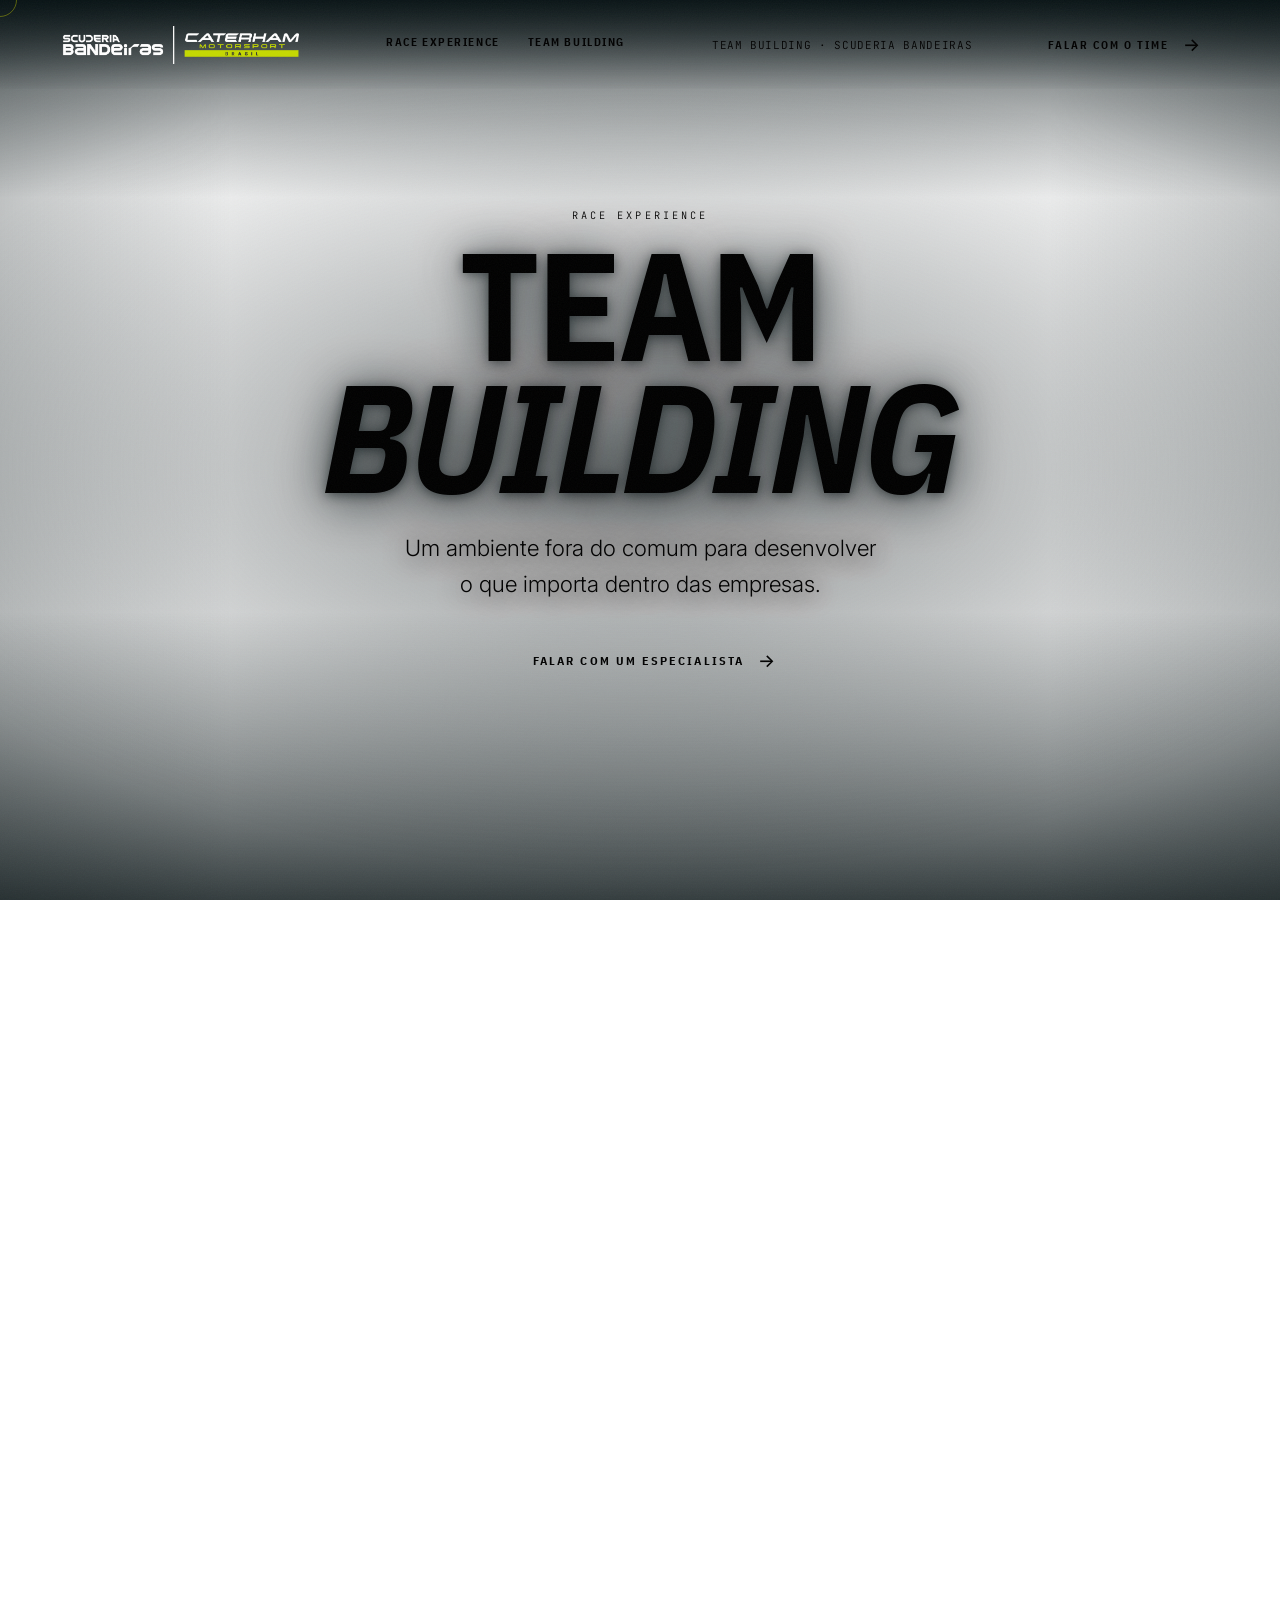
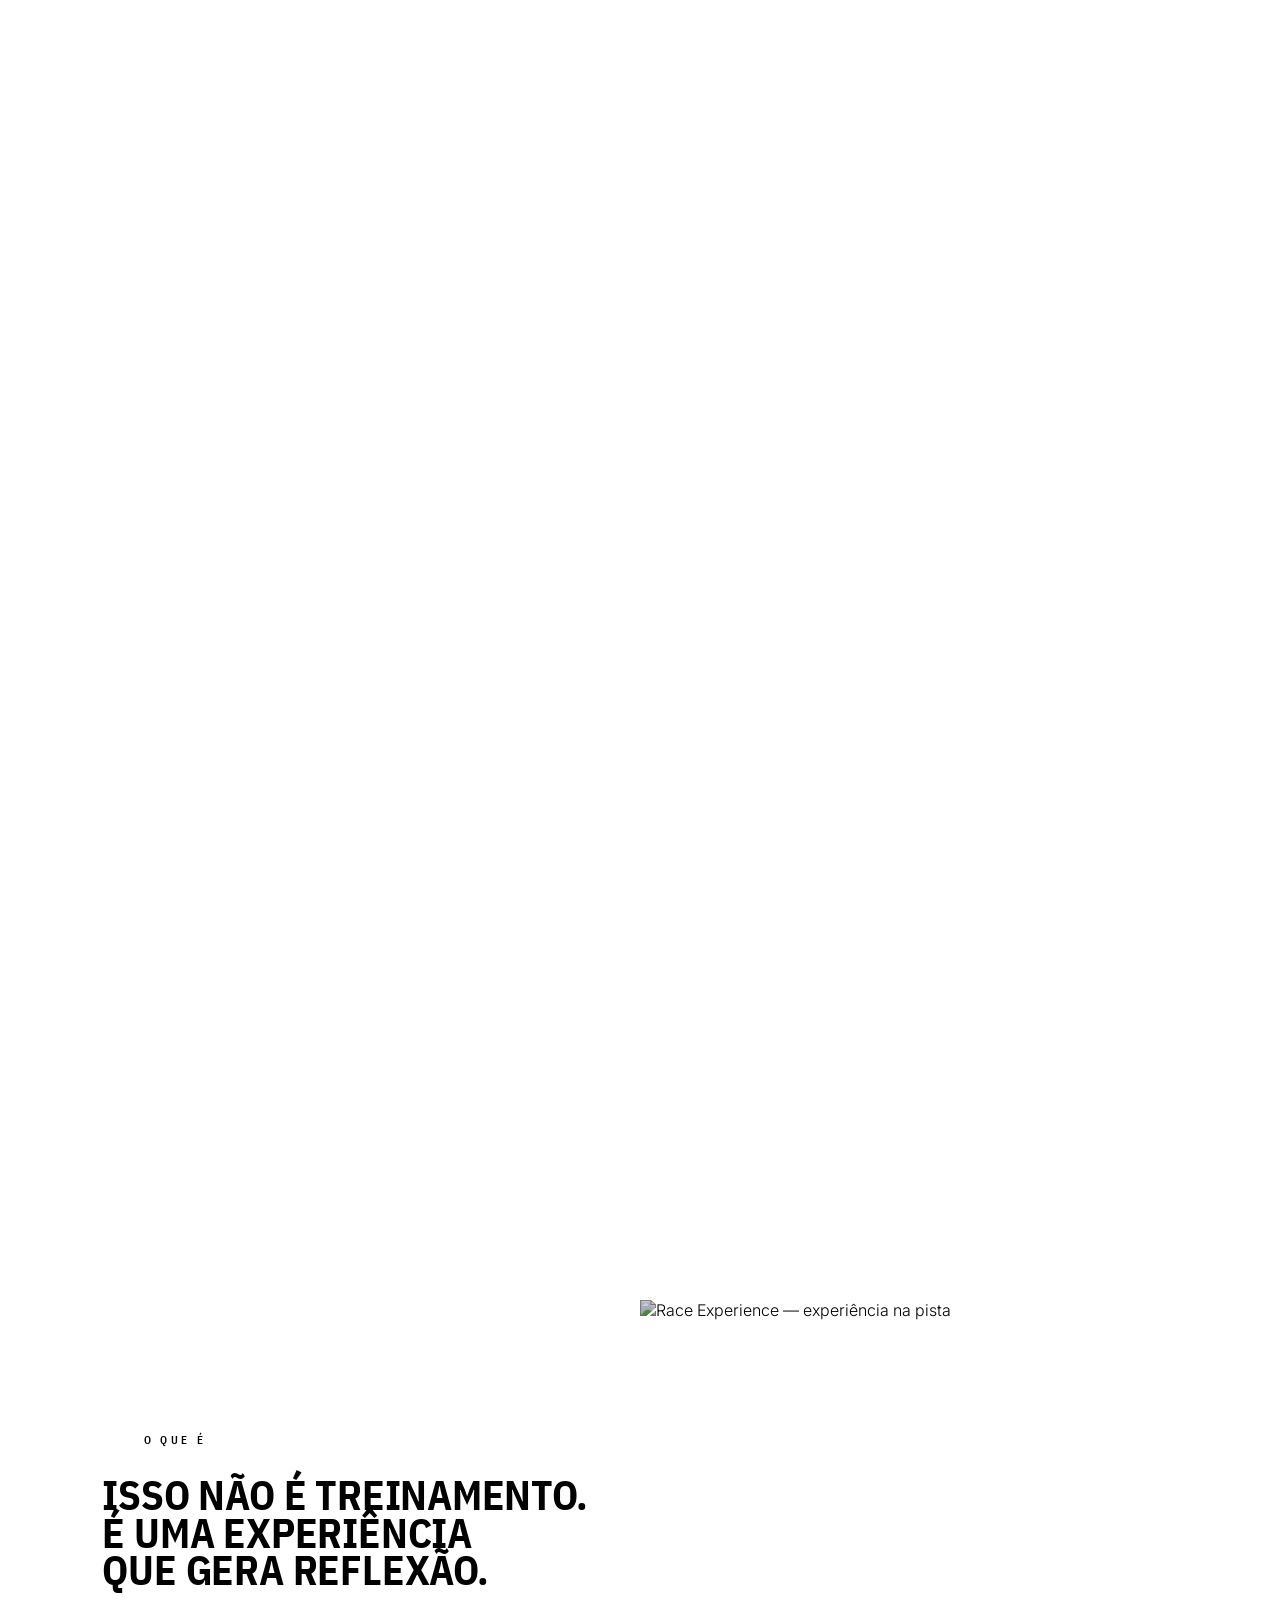
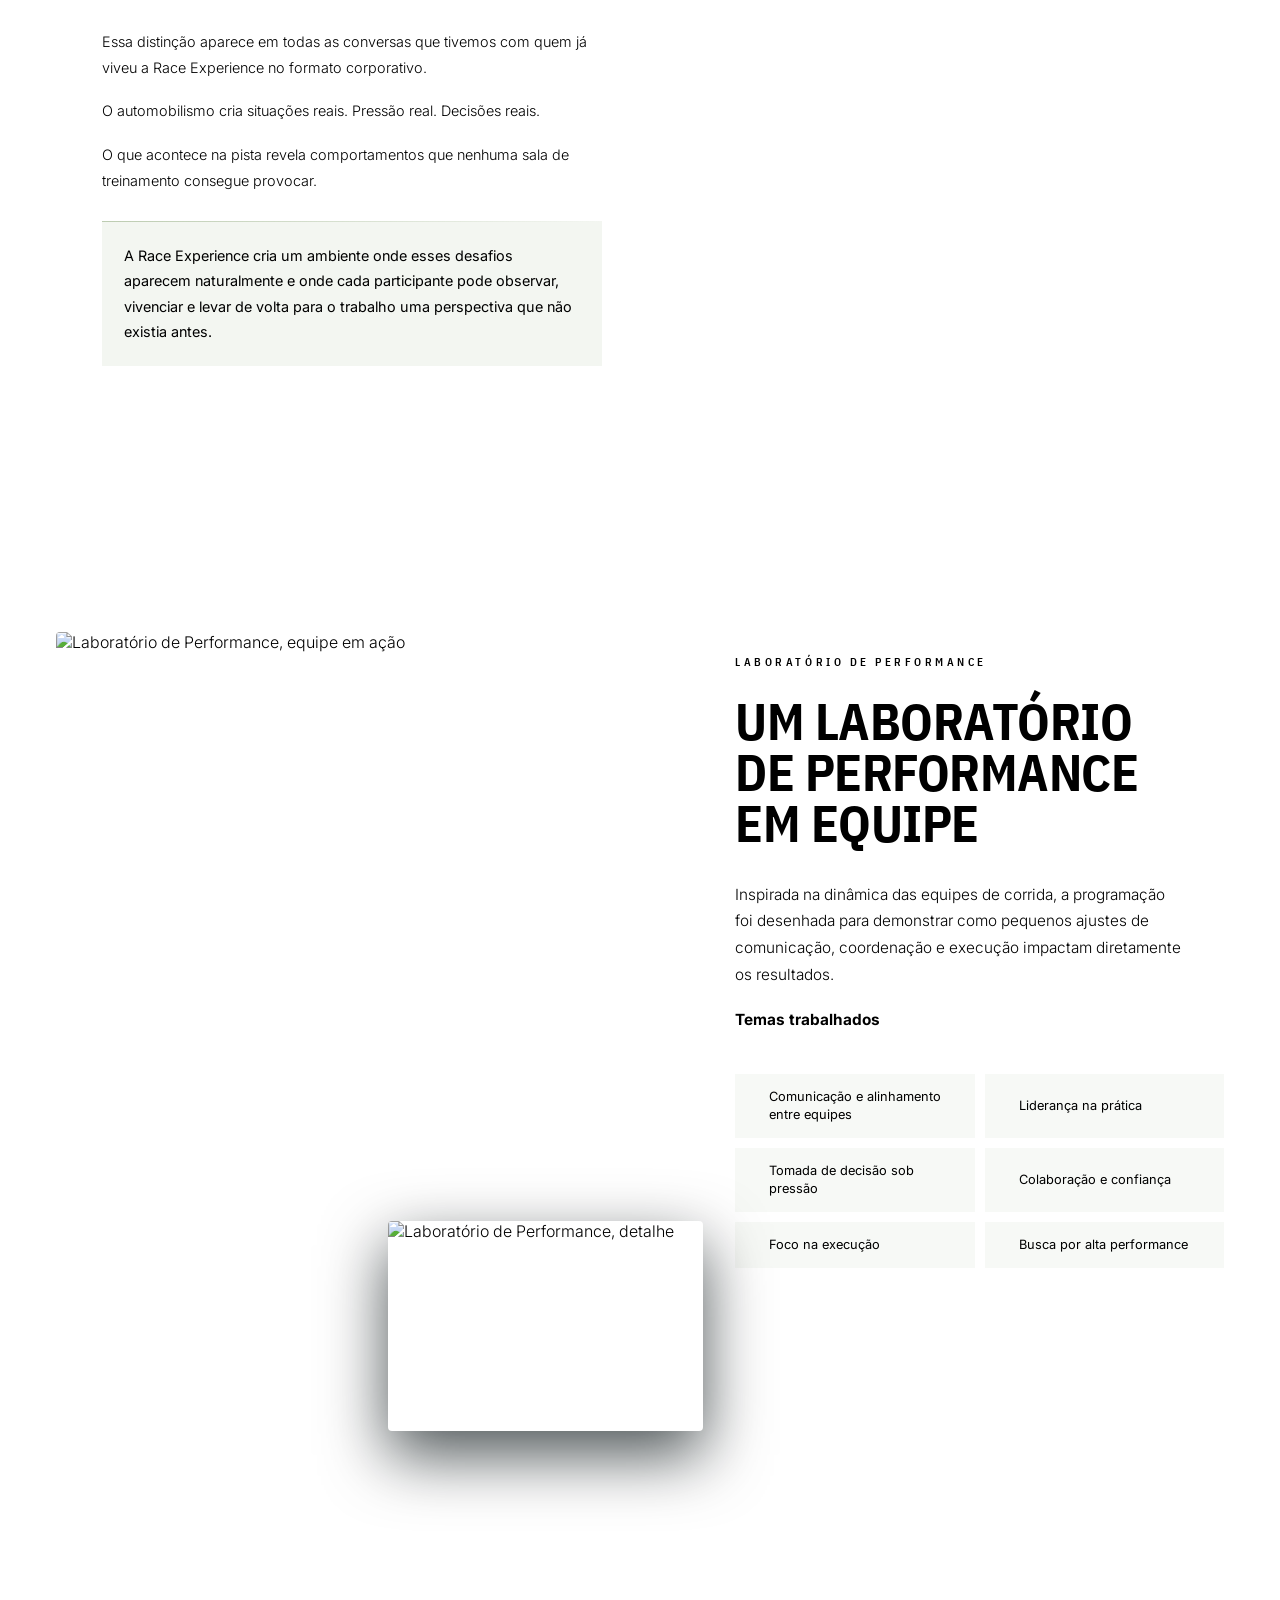
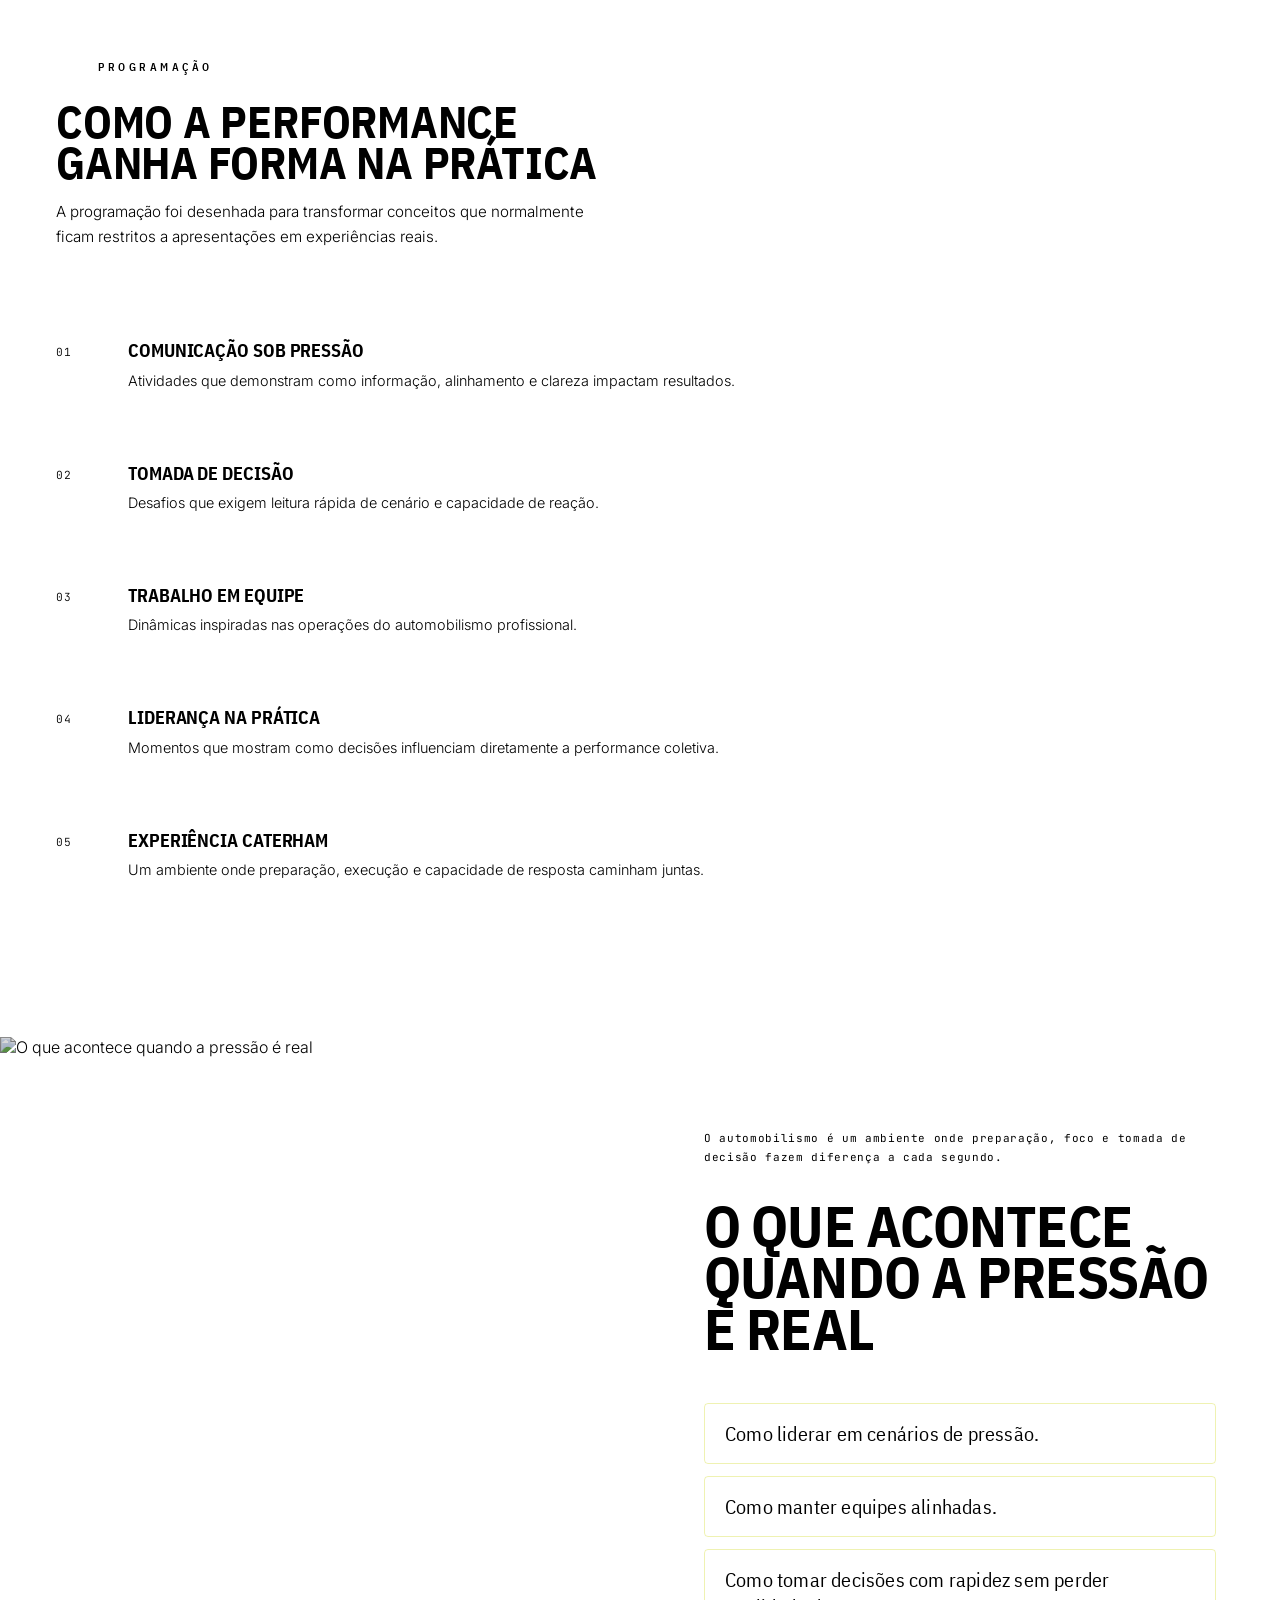
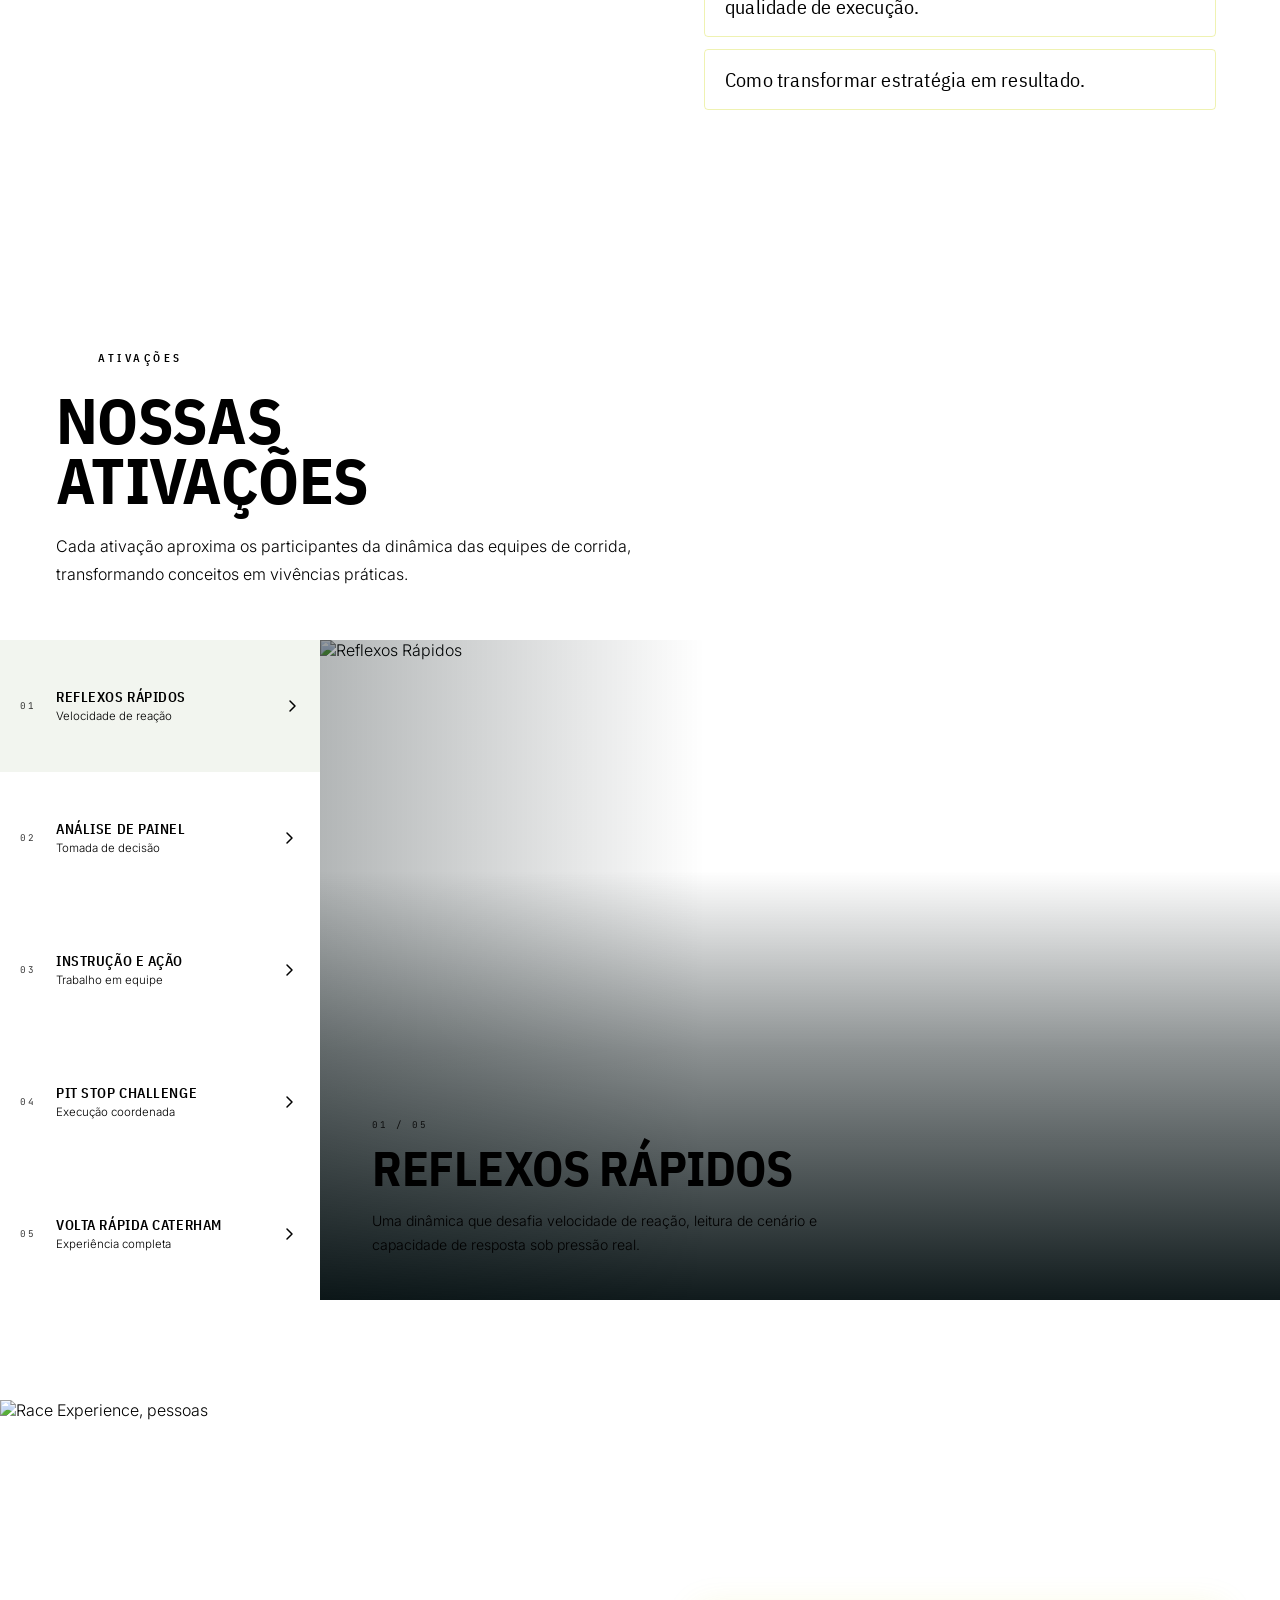
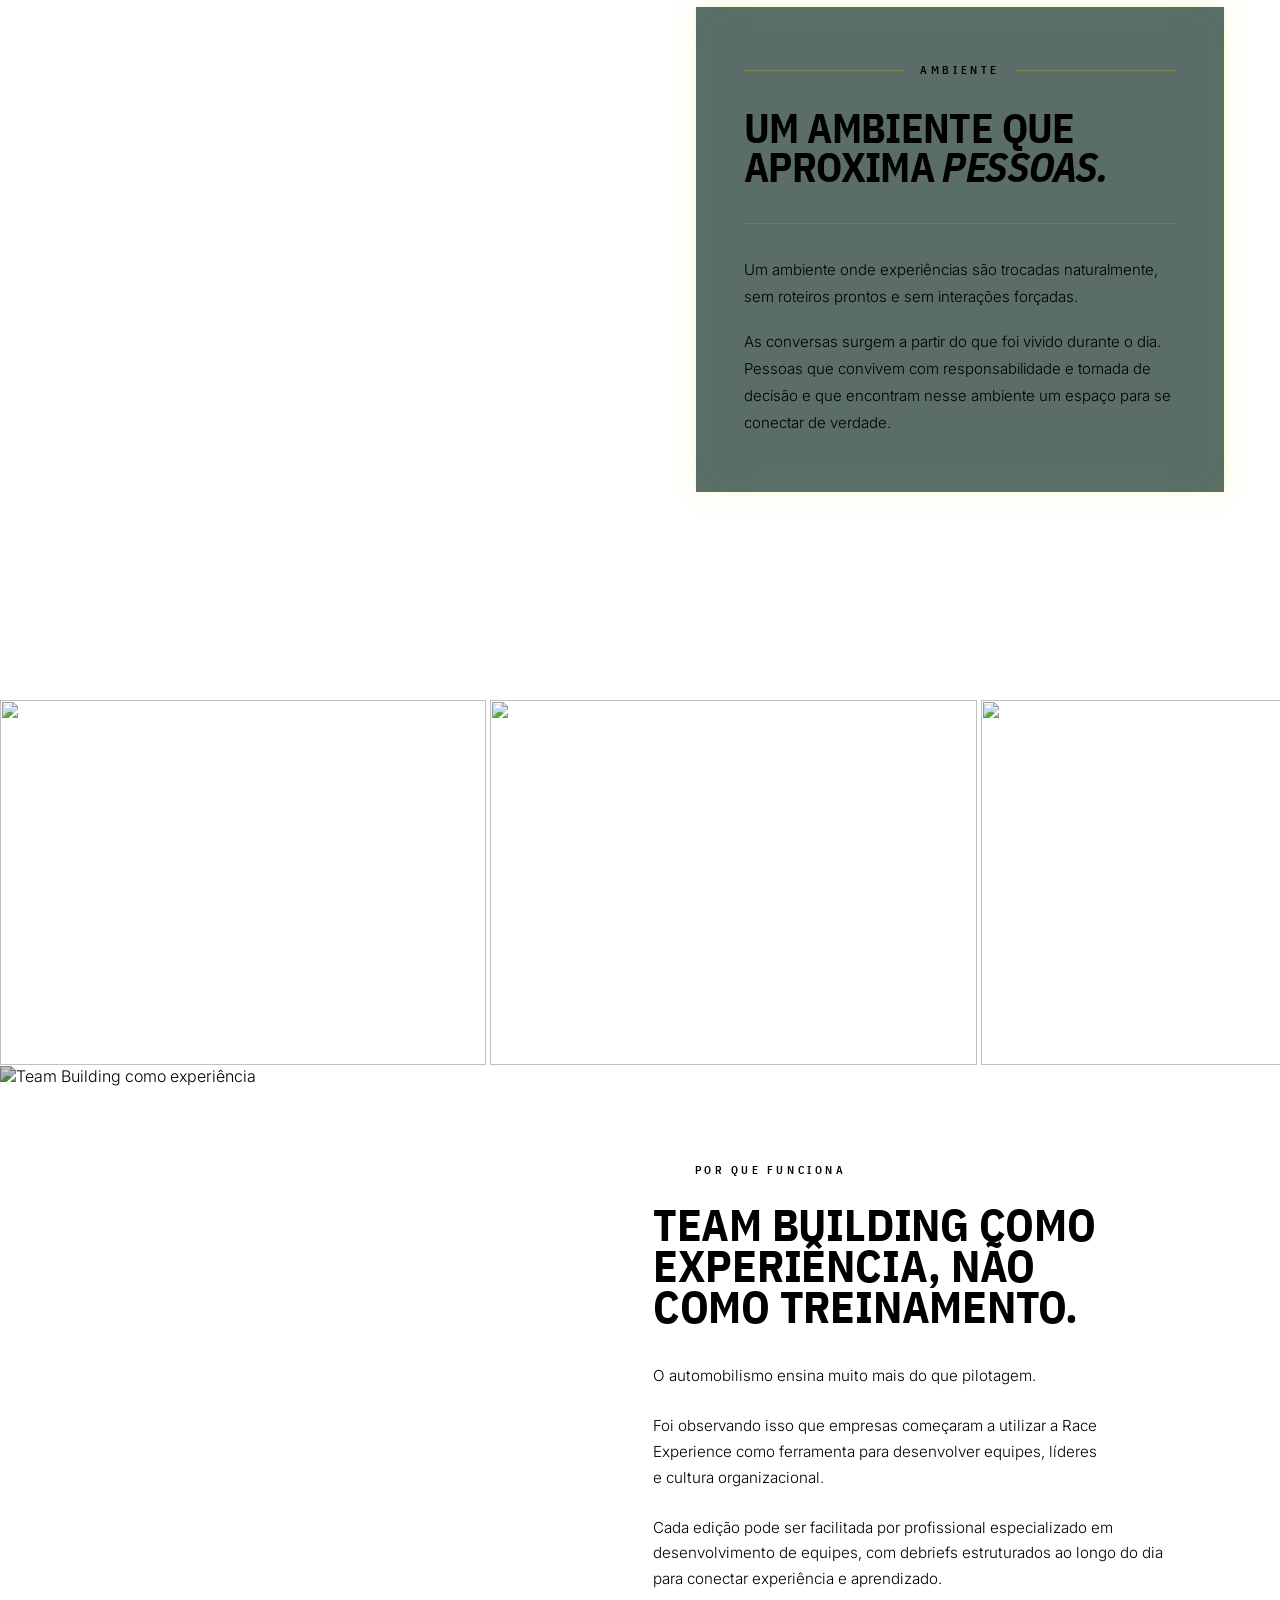
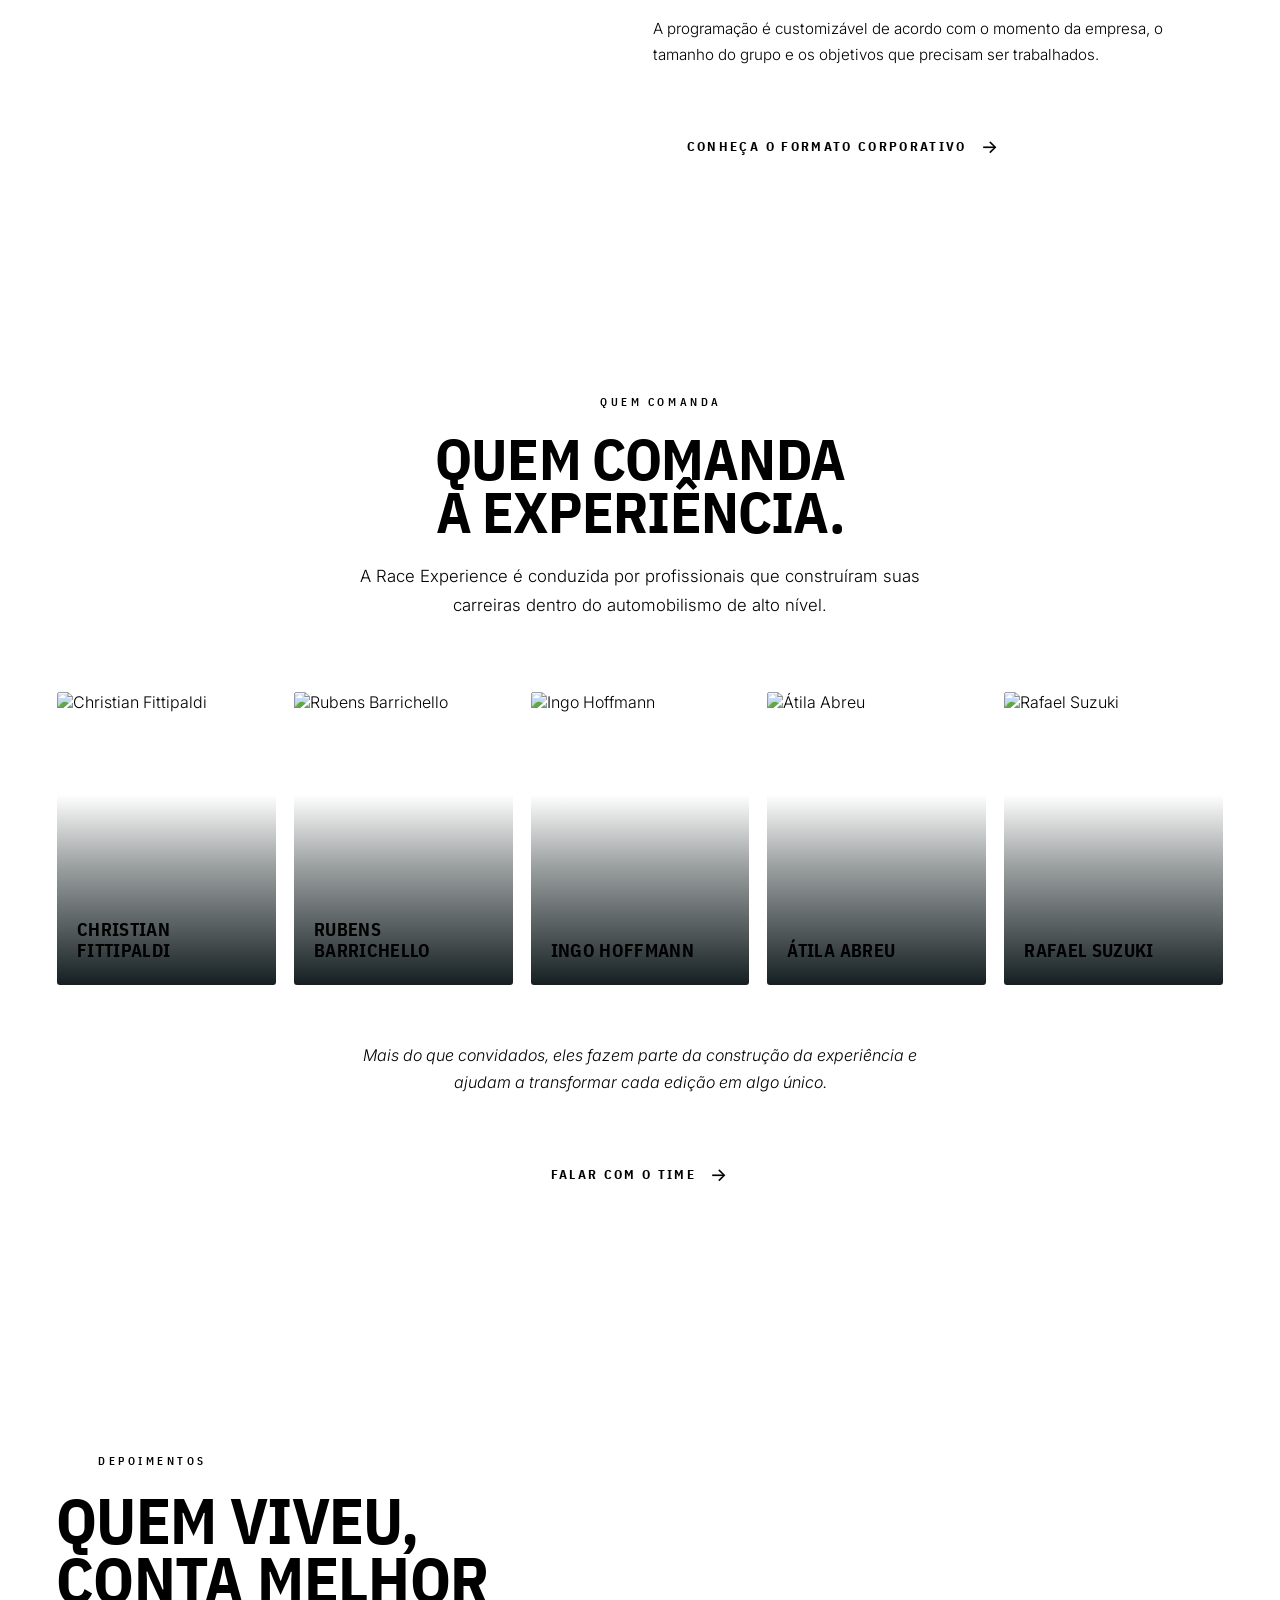
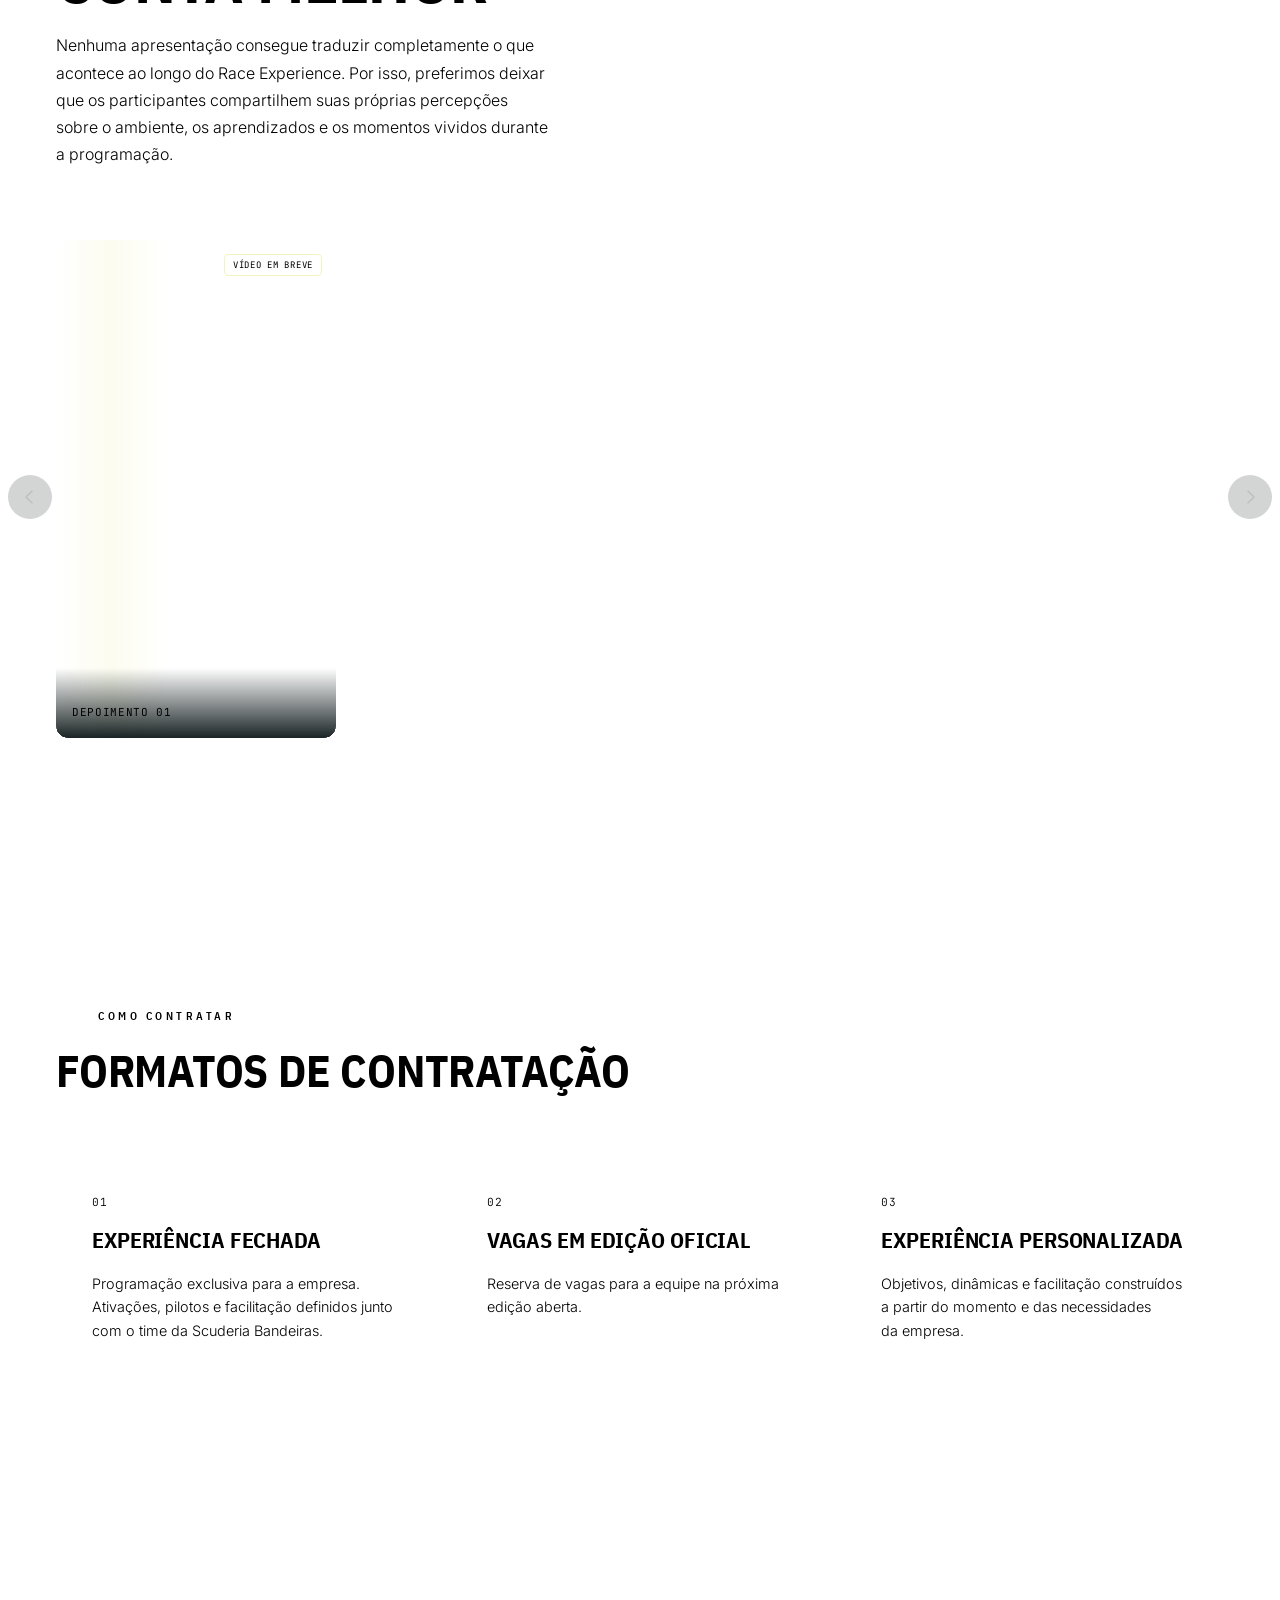
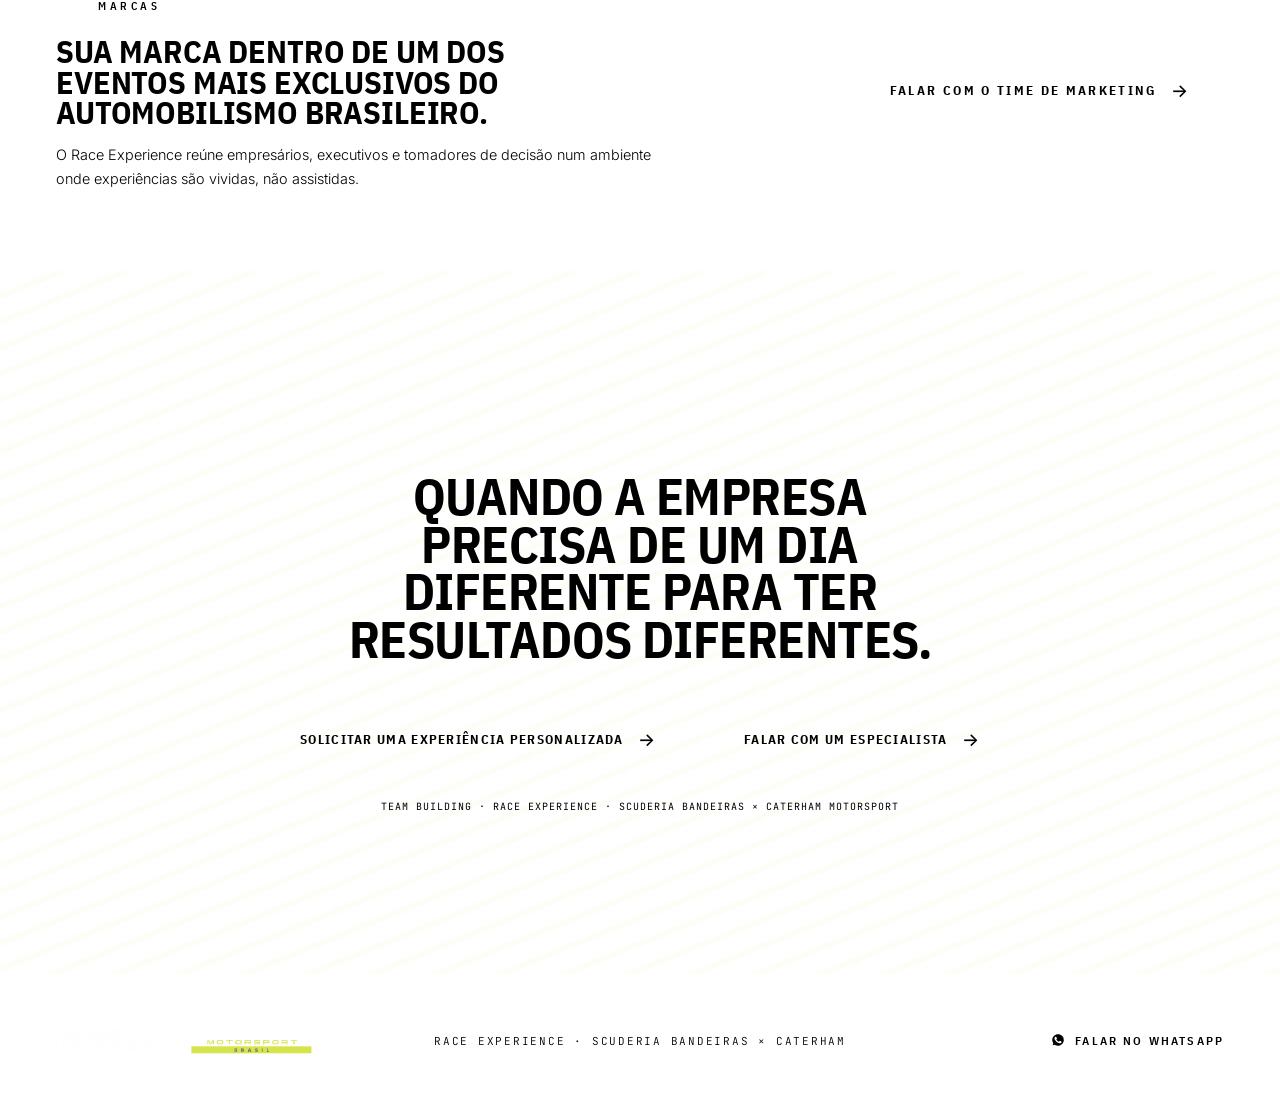
==== pages/team-building.html @ 0660175f "fix: corrige botão CTA de team building na home para abrir WhatsApp O botão "Conheça o Formato Corpo" ====
<!DOCTYPE html>
<html lang="pt-BR">
<head>
  <meta charset="UTF-8">
  <meta name="viewport" content="width=device-width, initial-scale=1.0">
  <title>Team Building — Scuderia Bandeiras × Caterham</title>
  <link rel="preconnect" href="https://fonts.googleapis.com">
  <link rel="preconnect" href="https://fonts.gstatic.com" crossorigin>
  <link href="https://fonts.googleapis.com/css2?family=IBM+Plex+Sans+Condensed:wght@400;500;600;700&family=Inter:wght@300;400;500;600&family=JetBrains+Mono:wght@400;500&display=swap" rel="stylesheet">
  <link rel="stylesheet" href="/styles/main.css">
  <link rel="stylesheet" href="/styles/components.css">
  <link rel="stylesheet" href="/styles/animations.css">
</head>
<body class="page-tb">

<div class="cur-dot" id="curDot"></div>
<div class="cur-ring" id="curRing"></div>
<div class="progress" id="progress"></div>

<!-- ═══════════════════ HEADER ═════════════════════════ -->
<header class="topbar" id="topbar">
  <div class="topbar-l">
    <img src="/assets/images/brand/LOGO WHITE.png" alt="Scuderia Bandeiras × Caterham Motorsport Brasil">
  </div>
  <div class="topbar-nav">
    <a href="/">Race Experience</a>
    <a href="/team-building" class="active">Team Building</a>
  </div>
  <div class="topbar-r">
    <span class="topbar-meta">TEAM BUILDING · <span>SCUDERIA BANDEIRAS</span></span>
    <a href="https://wa.me/5515998570854" class="btn btn-lime" target="_blank" rel="noopener">
      <span class="flag"></span>Falar com o time
    </a>
  </div>
  <button class="menu-btn" id="menuBtn" aria-label="Abrir menu">
    <span></span><span></span><span></span>
  </button>
</header>

<!-- ═══════════════════ MOBILE NAV ════════════════════ -->
<div class="mob-nav" id="mobNav">
  <nav class="mob-nav-links">
    <a href="/" class="mob-nav-link">Race Experience</a>
    <a href="/team-building" class="mob-nav-link active">Team Building</a>
  </nav>
</div>

<!-- ═══════════════════ §1 HERO CINEMATOGRÁFICO ════════════════════════ -->
<div class="tb-scroll-story" id="tbScrollStory">
  <div class="tb-scroll-sticky">

    <video
      id="tbHeroVideo"
      class="tb-video"
      src="/video/video-topo-team-bulding.mp4"
      muted
      playsinline
      preload="auto"
      aria-hidden="true"
    ></video>

    <div class="tb-veil"></div>

    <div class="tb-texts">
      <div class="tb-hero-stack">

        <!-- Momento 1 — título principal, sempre presente -->
        <div class="tb-reveal tb-reveal-1">
          <p class="tb-kicker">RACE EXPERIENCE</p>
          <h1 class="tb-h1">TEAM<br><span class="lime">BUILDING</span></h1>
        </div>

        <!-- Momento 2 — subtítulo fade in sobre o título -->
        <div class="tb-reveal tb-reveal-2">
          <p class="tb-sub">Um ambiente fora do comum para desenvolver<br>o que importa dentro das empresas.</p>
        </div>

        <!-- Momento 3 — CTA fade in mantendo tudo visível -->
        <div class="tb-reveal tb-reveal-3">
          <a href="https://wa.me/5515998570854" class="btn btn-lime tb-cta-hero" target="_blank" rel="noopener">
            <span class="flag"></span>FALAR COM UM ESPECIALISTA
          </a>
        </div>

      </div>
    </div>
  </div>
</div>

<!-- ═══════════════════ §2 O QUE É ═════════════════════ -->
<section id="sec-tb-what">
  <div class="tb-what-split">
    <div class="tb-what-text-col">
      <span class="label" data-r>O QUE É</span>
      <h2 class="tb-what-h2" data-r>Isso não é treinamento.<br>É uma experiência<br>que gera reflexão.</h2>
      <div class="tb-what-body" data-r>
        <p>Essa distinção aparece em todas as conversas que tivemos com quem já viveu a Race Experience no formato&nbsp;corporativo.</p>
        <p>O automobilismo cria situações reais. Pressão real. Decisões&nbsp;reais.</p>
        <p>O que acontece na pista revela comportamentos que nenhuma sala de treinamento consegue&nbsp;provocar.</p>
      </div>
      <blockquote class="tb-what-pullquote" data-r>
        A Race Experience cria um ambiente onde esses desafios aparecem naturalmente e onde cada participante pode observar, vivenciar e levar de volta para o trabalho uma perspectiva que não existia&nbsp;antes.
      </blockquote>
    </div>
    <div class="tb-what-img-col" data-r="right">
      <img src="/assets/images/sections/se%C3%A7%C3%A3o-3/20260528_scuderiabandeiras_raceexperience_fazendacapuava_dudabairros-4926.jpg" alt="Race Experience — experiência na pista" loading="lazy">
      <div class="tb-what-img-veil"></div>
    </div>
  </div>
</section>

<!-- ═══════════════════ §3 LABORATÓRIO DE PERFORMANCE ═════════════════════ -->
<section id="sec-lab" class="lab-section">
  <div class="wrap lab-wrap">

    <!-- Image column -->
    <div class="lab-media">
      <div class="lab-img-primary" data-r>
        <img src="/assets/images/sections/se%C3%A7%C3%A3o-4/20260528_scuderiabandeiras_raceexperience_fazendacapuava_dudabairros-0740.jpg" alt="Laboratório de Performance, equipe em ação" loading="lazy">
      </div>
      <div class="lab-img-accent" data-r data-delay="150">
        <img src="/assets/images/sections/se%C3%A7%C3%A3o-4/20260528_scuderiabandeiras_raceexperience_fazendacapuava_dudabairros-1000.jpg" alt="Laboratório de Performance, detalhe" loading="lazy">
      </div>
    </div>

    <!-- Text column -->
    <div class="lab-content">
      <span class="label lab-label" data-r>LABORATÓRIO DE PERFORMANCE</span>
      <h2 class="lab-headline" data-r data-delay="80">UM LABORATÓRIO<br>DE PERFORMANCE<br>EM EQUIPE</h2>
      <p class="lab-body" data-r data-delay="160">Inspirada na dinâmica das equipes de corrida, a programação foi desenhada para demonstrar como pequenos ajustes de comunicação, coordenação e execução impactam diretamente os resultados.</p>

      <p class="lab-body" data-r data-delay="200"><strong>Temas trabalhados</strong></p>

      <ul class="lab-bullets" data-r data-delay="260">
        <li class="lab-bullet">
          <span class="lab-bullet-icon" aria-hidden="true"></span>
          <span>Comunicação e alinhamento entre equipes</span>
        </li>
        <li class="lab-bullet">
          <span class="lab-bullet-icon" aria-hidden="true"></span>
          <span>Liderança na prática</span>
        </li>
        <li class="lab-bullet">
          <span class="lab-bullet-icon" aria-hidden="true"></span>
          <span>Tomada de decisão sob pressão</span>
        </li>
        <li class="lab-bullet">
          <span class="lab-bullet-icon" aria-hidden="true"></span>
          <span>Colaboração e confiança</span>
        </li>
        <li class="lab-bullet">
          <span class="lab-bullet-icon" aria-hidden="true"></span>
          <span>Foco na execução</span>
        </li>
        <li class="lab-bullet">
          <span class="lab-bullet-icon" aria-hidden="true"></span>
          <span>Busca por alta performance</span>
        </li>
      </ul>
    </div>

  </div>
</section>

<!-- ═══════════════════ §4 COMO A PERFORMANCE GANHA FORMA ═════════════════════ -->
<section id="sec-tb-dynamics">
  <div class="wrap">
    <span class="label" data-r>PROGRAMAÇÃO</span>
    <h2 data-r>Como a performance ganha forma na prática</h2>
    <p data-r>A programação foi desenhada para transformar conceitos que normalmente ficam restritos a apresentações em experiências reais.</p>
    <div class="tb-dyn-grid" data-r>
      <div class="tb-dyn-row">
        <span class="tb-dyn-index">01</span>
        <div class="tb-dyn-content">
          <h3>Comunicação sob pressão</h3>
          <p>Atividades que demonstram como informação, alinhamento e clareza impactam resultados.</p>
        </div>
      </div>
      <div class="tb-dyn-row">
        <span class="tb-dyn-index">02</span>
        <div class="tb-dyn-content">
          <h3>Tomada de decisão</h3>
          <p>Desafios que exigem leitura rápida de cenário e capacidade de reação.</p>
        </div>
      </div>
      <div class="tb-dyn-row">
        <span class="tb-dyn-index">03</span>
        <div class="tb-dyn-content">
          <h3>Trabalho em equipe</h3>
          <p>Dinâmicas inspiradas nas operações do automobilismo profissional.</p>
        </div>
      </div>
      <div class="tb-dyn-row">
        <span class="tb-dyn-index">04</span>
        <div class="tb-dyn-content">
          <h3>Liderança na prática</h3>
          <p>Momentos que mostram como decisões influenciam diretamente a performance coletiva.</p>
        </div>
      </div>
      <div class="tb-dyn-row">
        <span class="tb-dyn-index">05</span>
        <div class="tb-dyn-content">
          <h3>Experiência Caterham</h3>
          <p>Um ambiente onde preparação, execução e capacidade de resposta caminham&nbsp;juntas.</p>
        </div>
      </div>
    </div>
  </div>
</section>

<!-- ═══════════════════ §5 O QUE ACONTECE QUANDO A PRESSÃO É REAL ═════════════════════ -->
<section id="sec-pressure">
  <div class="pressure-img-col">
    <img src="/assets/images/sections/se%C3%A7%C3%A3o-7/o-que-acontece-quando-a-pressao-e-real.jpg" alt="O que acontece quando a pressão é real" loading="lazy">
  </div>
  <div class="pressure-content">
    <p class="pressure-label mono">O automobilismo é um ambiente onde preparação, foco e tomada de decisão fazem diferença a cada segundo.</p>
    <h2 class="pressure-h2">O que acontece<br>quando a pressão<br>é real</h2>
    <ul class="pressure-list" role="list" aria-label="Reflexões sobre pressão">
      <li class="pressure-item">Como liderar em cenários de pressão.</li>
      <li class="pressure-item">Como manter equipes alinhadas.</li>
      <li class="pressure-item">Como tomar decisões com rapidez sem perder qualidade de execução.</li>
      <li class="pressure-item">Como transformar estratégia em resultado.</li>
    </ul>
  </div>
</section>

<!-- ═══════════════════ §6 ATIVAÇÕES ═════════════════════ -->
<section id="sec-ativacoes">
  <div class="wrap atv-head" data-r="up">
    <span class="label">Ativações</span>
    <h2 class="atv-h2">Nossas<br>ativações</h2>
    <p class="atv-intro">Cada ativação aproxima os participantes da dinâmica das equipes de corrida, transformando conceitos em vivências práticas.</p>
  </div>

  <!-- Desktop: showcase com tabs -->
  <div class="atv-showcase" role="region" aria-label="Ativações">

    <nav class="atv-tabs" role="tablist" aria-label="Selecione uma ativação">

      <button class="atv-tab atv-tab--active" data-tab="0" role="tab" aria-selected="true" aria-controls="atv-panel-0" id="atv-tab-0">
        <span class="atv-tab-num mono">01</span>
        <span class="atv-tab-body">
          <span class="atv-tab-name">Reflexos Rápidos</span>
          <span class="atv-tab-sub">Velocidade de reação</span>
        </span>
        <svg class="atv-tab-chevron" width="14" height="14" viewBox="0 0 14 14" fill="none" aria-hidden="true"><path d="M5 2l5 5-5 5" stroke="currentColor" stroke-width="1.5" stroke-linecap="round" stroke-linejoin="round"/></svg>
      </button>

      <button class="atv-tab" data-tab="1" role="tab" aria-selected="false" aria-controls="atv-panel-1" id="atv-tab-1">
        <span class="atv-tab-num mono">02</span>
        <span class="atv-tab-body">
          <span class="atv-tab-name">Análise de Painel</span>
          <span class="atv-tab-sub">Tomada de decisão</span>
        </span>
        <svg class="atv-tab-chevron" width="14" height="14" viewBox="0 0 14 14" fill="none" aria-hidden="true"><path d="M5 2l5 5-5 5" stroke="currentColor" stroke-width="1.5" stroke-linecap="round" stroke-linejoin="round"/></svg>
      </button>

      <button class="atv-tab" data-tab="2" role="tab" aria-selected="false" aria-controls="atv-panel-2" id="atv-tab-2">
        <span class="atv-tab-num mono">03</span>
        <span class="atv-tab-body">
          <span class="atv-tab-name">Instrução e Ação</span>
          <span class="atv-tab-sub">Trabalho em equipe</span>
        </span>
        <svg class="atv-tab-chevron" width="14" height="14" viewBox="0 0 14 14" fill="none" aria-hidden="true"><path d="M5 2l5 5-5 5" stroke="currentColor" stroke-width="1.5" stroke-linecap="round" stroke-linejoin="round"/></svg>
      </button>

      <button class="atv-tab" data-tab="3" role="tab" aria-selected="false" aria-controls="atv-panel-3" id="atv-tab-3">
        <span class="atv-tab-num mono">04</span>
        <span class="atv-tab-body">
          <span class="atv-tab-name">Pit Stop Challenge</span>
          <span class="atv-tab-sub">Execução coordenada</span>
        </span>
        <svg class="atv-tab-chevron" width="14" height="14" viewBox="0 0 14 14" fill="none" aria-hidden="true"><path d="M5 2l5 5-5 5" stroke="currentColor" stroke-width="1.5" stroke-linecap="round" stroke-linejoin="round"/></svg>
      </button>

      <button class="atv-tab" data-tab="4" role="tab" aria-selected="false" aria-controls="atv-panel-4" id="atv-tab-4">
        <span class="atv-tab-num mono">05</span>
        <span class="atv-tab-body">
          <span class="atv-tab-name">Volta Rápida Caterham</span>
          <span class="atv-tab-sub">Experiência completa</span>
        </span>
        <svg class="atv-tab-chevron" width="14" height="14" viewBox="0 0 14 14" fill="none" aria-hidden="true"><path d="M5 2l5 5-5 5" stroke="currentColor" stroke-width="1.5" stroke-linecap="round" stroke-linejoin="round"/></svg>
      </button>

    </nav>

    <div class="atv-panels">

      <div class="atv-panel atv-panel--active" id="atv-panel-0" role="tabpanel" aria-labelledby="atv-tab-0">
        <img src="/assets/images/sections/se%C3%A7%C3%A3o-5/reflexos-rapidos.jpg" alt="Reflexos Rápidos" loading="eager">
        <div class="atv-panel-veil"></div>
        <div class="atv-panel-content">
          <span class="atv-panel-num mono">01 / 05</span>
          <h3 class="atv-panel-name">Reflexos Rápidos</h3>
          <p class="atv-panel-desc">Uma dinâmica que desafia velocidade de reação, leitura de cenário e capacidade de resposta sob pressão real.</p>
        </div>
      </div>

      <div class="atv-panel" id="atv-panel-1" role="tabpanel" aria-labelledby="atv-tab-1">
        <img src="/assets/images/sections/se%C3%A7%C3%A3o-5/analise-de-painel.jpg" alt="Análise de Painel" loading="lazy">
        <div class="atv-panel-veil"></div>
        <div class="atv-panel-content">
          <span class="atv-panel-num mono">02 / 05</span>
          <h3 class="atv-panel-name">Análise de Painel</h3>
          <p class="atv-panel-desc">Os participantes interpretam dados em tempo real para tomar decisões estratégicas rápidas e precisas.</p>
        </div>
      </div>

      <div class="atv-panel" id="atv-panel-2" role="tabpanel" aria-labelledby="atv-tab-2">
        <img src="/assets/images/sections/se%C3%A7%C3%A3o-5/instrucao-e-acao.png" alt="Crazy Kart" loading="lazy">
        <div class="atv-panel-veil"></div>
        <div class="atv-panel-content">
          <span class="atv-panel-num mono">03 / 05</span>
          <h3 class="atv-panel-name">Instrução e Ação</h3>
          <p class="atv-panel-desc">Coordenação, comunicação e trabalho em equipe num ambiente competitivo e descontraído.</p>
        </div>
      </div>

      <div class="atv-panel" id="atv-panel-3" role="tabpanel" aria-labelledby="atv-tab-3">
        <img src="/assets/images/sections/se%C3%A7%C3%A3o-5/pit-stop-challenge.jpg" alt="Pit Stop Challenge" loading="lazy">
        <div class="atv-panel-veil"></div>
        <div class="atv-panel-content">
          <span class="atv-panel-num mono">04 / 05</span>
          <h3 class="atv-panel-name">Pit Stop Challenge</h3>
          <p class="atv-panel-desc">Alinhamento, colaboração e execução coordenada em tempo limitado — inspirado nos boxes profissionais da F1.</p>
        </div>
      </div>

      <div class="atv-panel" id="atv-panel-4" role="tabpanel" aria-labelledby="atv-tab-4">
        <img src="/assets/images/sections/se%C3%A7%C3%A3o-5/volta-rapida-caterham.jpg" alt="Volta Rápida Caterham" loading="lazy">
        <div class="atv-panel-veil"></div>
        <div class="atv-panel-content">
          <span class="atv-panel-num mono">05 / 05</span>
          <h3 class="atv-panel-name">Volta Rápida Caterham</h3>
          <p class="atv-panel-desc">Preparação, execução e capacidade de resposta se encontram num único percurso de alta adrenalina.</p>
        </div>
      </div>

    </div><!-- /atv-panels -->

  </div><!-- /atv-showcase -->

  <!-- Mobile: carrossel horizontal com snap -->
  <div class="atv-mob-carousel" id="atvCarousel" role="region" aria-label="Ativações">
    <div class="atv-mob-track" id="atvTrack">

      <div class="atv-slide" role="group" aria-label="Ativação 1 de 5">
        <img src="/assets/images/sections/se%C3%A7%C3%A3o-5/reflexos-rapidos.jpg" alt="Reflexos Rápidos" loading="lazy">
        <div class="atv-slide-veil"></div>
        <span class="atv-slide-num mono">01</span>
        <div class="atv-slide-info">
          <h3 class="atv-slide-name">Reflexos Rápidos</h3>
          <p class="atv-slide-desc">Uma dinâmica que desafia velocidade de reação, leitura de cenário e capacidade de resposta.</p>
        </div>
      </div>

      <div class="atv-slide" role="group" aria-label="Ativação 2 de 5">
        <img src="/assets/images/sections/se%C3%A7%C3%A3o-5/analise-de-painel.jpg" alt="Análise de Painel" loading="lazy">
        <div class="atv-slide-veil"></div>
        <span class="atv-slide-num mono">02</span>
        <div class="atv-slide-info">
          <h3 class="atv-slide-name">Análise de Painel</h3>
          <p class="atv-slide-desc">Os participantes interpretam dados rapidamente para tomar decisões estratégicas.</p>
        </div>
      </div>

      <div class="atv-slide" role="group" aria-label="Ativação 3 de 5">
        <img src="/assets/images/sections/se%C3%A7%C3%A3o-5/instrucao-e-acao.png" alt="Crazy Kart" loading="lazy">
        <div class="atv-slide-veil"></div>
        <span class="atv-slide-num mono">03</span>
        <div class="atv-slide-info">
          <h3 class="atv-slide-name">Instrução e Ação</h3>
          <p class="atv-slide-desc">Coordenação, comunicação e trabalho em equipe num ambiente competitivo.</p>
        </div>
      </div>

      <div class="atv-slide" role="group" aria-label="Ativação 4 de 5">
        <img src="/assets/images/sections/se%C3%A7%C3%A3o-5/pit-stop-challenge.jpg" alt="Pit Stop Challenge" loading="lazy">
        <div class="atv-slide-veil"></div>
        <span class="atv-slide-num mono">04</span>
        <div class="atv-slide-info">
          <h3 class="atv-slide-name">Pit Stop Challenge</h3>
          <p class="atv-slide-desc">Exige alinhamento, colaboração e execução coordenada em tempo limitado.</p>
        </div>
      </div>

      <div class="atv-slide" role="group" aria-label="Ativação 5 de 5">
        <img src="/assets/images/sections/se%C3%A7%C3%A3o-5/volta-rapida-caterham.jpg" alt="Volta Rápida Caterham" loading="lazy">
        <div class="atv-slide-veil"></div>
        <span class="atv-slide-num mono">05</span>
        <div class="atv-slide-info">
          <h3 class="atv-slide-name">Volta Rápida Caterham</h3>
          <p class="atv-slide-desc">Preparação, execução e capacidade de resposta se encontram.</p>
        </div>
      </div>

    </div><!-- /atv-mob-track -->

    <button class="atv-arrow atv-arrow-prev" id="atvPrev" aria-label="Ativação anterior">
      <svg width="20" height="20" viewBox="0 0 20 20" fill="none" aria-hidden="true"><path d="M13 4l-6 6 6 6" stroke="currentColor" stroke-width="1.8" stroke-linecap="round" stroke-linejoin="round"/></svg>
    </button>
    <button class="atv-arrow atv-arrow-next" id="atvNext" aria-label="Próxima ativação">
      <svg width="20" height="20" viewBox="0 0 20 20" fill="none" aria-hidden="true"><path d="M7 4l6 6-6 6" stroke="currentColor" stroke-width="1.8" stroke-linecap="round" stroke-linejoin="round"/></svg>
    </button>

    <div class="atv-carousel-footer">
      <div class="atv-dots" id="atvDots"></div>
      <span class="atv-counter mono" id="atvCounter">01 / 05</span>
    </div>
  </div><!-- /atv-mob-carousel -->
</section>

<!-- ═══════════════════ §7 AMBIENTE ═════════════════════ -->
<section id="sec-people">
  <div class="ppl-img-col" data-r="left">
    <img src="/assets/images/sections/se%C3%A7%C3%A3o-4/ambiente.jpg" alt="Race Experience, pessoas" loading="lazy">
  </div>
  <div class="ppl-text-col">
    <div class="ppl-box" data-r="right">
      <div class="ppl-kicker">
        <div class="ppl-kicker-line"></div>
        <span class="label">AMBIENTE</span>
        <div class="ppl-kicker-line"></div>
      </div>
      <h2 class="ppl-headline">Um ambiente que<br>aproxima <em>pessoas.</em></h2>
      <div class="ppl-divider"></div>
      <p class="ppl-body">Um ambiente onde experiências são trocadas naturalmente, sem roteiros prontos e sem interações forçadas.</p>
      <p class="ppl-body">As conversas surgem a partir do que foi vivido durante o dia. Pessoas que convivem com responsabilidade e tomada de decisão e que encontram nesse ambiente um espaço para se conectar de verdade.</p>
    </div>
  </div>
</section>

<!-- ═══════════════════ §7B GALERIA DE FOTOS ═════════════════════ -->
<section id="sec-tb-gallery" aria-hidden="true">
  <div class="tb-gallery-track">
    <div class="tb-gallery-item"><img src="/assets/images/sections/tb-carrossel/1.jpg" alt="" loading="lazy"></div>
    <div class="tb-gallery-item"><img src="/assets/images/sections/tb-carrossel/2.jpg" alt="" loading="lazy"></div>
    <div class="tb-gallery-item"><img src="/assets/images/sections/tb-carrossel/3.jpg" alt="" loading="lazy"></div>
    <div class="tb-gallery-item"><img src="/assets/images/sections/tb-carrossel/4.jpg" alt="" loading="lazy"></div>
    <div class="tb-gallery-item"><img src="/assets/images/sections/tb-carrossel/5.jpg" alt="" loading="lazy"></div>
    <div class="tb-gallery-item"><img src="/assets/images/sections/tb-carrossel/6.jpg" alt="" loading="lazy"></div>
    <div class="tb-gallery-item"><img src="/assets/images/sections/tb-carrossel/7.jpg" alt="" loading="lazy"></div>
    <!-- duplicados para loop contínuo -->
    <div class="tb-gallery-item" aria-hidden="true"><img src="/assets/images/sections/tb-carrossel/1.jpg" alt="" loading="lazy"></div>
    <div class="tb-gallery-item" aria-hidden="true"><img src="/assets/images/sections/tb-carrossel/2.jpg" alt="" loading="lazy"></div>
    <div class="tb-gallery-item" aria-hidden="true"><img src="/assets/images/sections/tb-carrossel/3.jpg" alt="" loading="lazy"></div>
    <div class="tb-gallery-item" aria-hidden="true"><img src="/assets/images/sections/tb-carrossel/4.jpg" alt="" loading="lazy"></div>
    <div class="tb-gallery-item" aria-hidden="true"><img src="/assets/images/sections/tb-carrossel/5.jpg" alt="" loading="lazy"></div>
    <div class="tb-gallery-item" aria-hidden="true"><img src="/assets/images/sections/tb-carrossel/6.jpg" alt="" loading="lazy"></div>
    <div class="tb-gallery-item" aria-hidden="true"><img src="/assets/images/sections/tb-carrossel/7.jpg" alt="" loading="lazy"></div>
  </div>
</section>

<!-- ═══════════════════ §8 TEAM BUILDING COMO EXPERIÊNCIA ═════════════════════ -->
<section id="sec-tb-experience">
  <div class="tb-exp-split">
    <div class="tb-exp-img-col">
      <img src="/assets/images/sections/se%C3%A7%C3%A3o-3/20260528_scuderiabandeiras_raceexperience_fazendacapuava_dudabairros-2967.jpg" alt="Team Building como experiência" loading="lazy">
      <div class="tb-exp-img-veil"></div>
    </div>
    <div class="tb-exp-text-col">
      <span class="label" data-r>POR QUE FUNCIONA</span>
      <h2 data-r>Team Building como experiência, não como treinamento.</h2>
      <p data-r>O automobilismo ensina muito mais do que&nbsp;pilotagem.</p>
      <p data-r>Foi observando isso que empresas começaram a utilizar a Race Experience como ferramenta para desenvolver equipes, líderes e cultura&nbsp;organizacional.</p>
      <p data-r>Cada edição pode ser facilitada por profissional especializado em desenvolvimento de equipes, com debriefs estruturados ao longo do dia para conectar experiência e&nbsp;aprendizado.</p>
      <p data-r>A programação é customizável de acordo com o momento da empresa, o tamanho do grupo e os objetivos que precisam ser&nbsp;trabalhados.</p>
      <a href="https://wa.me/5515998570854" class="btn btn-lime" data-r target="_blank" rel="noopener">CONHEÇA O FORMATO CORPORATIVO</a>
    </div>
  </div>
</section>

<!-- ═══════════════════ §9 OS PILOTOS ═════════════════════ -->
<section id="sec-pilots-new">
  <div class="wrap">
    <div class="plt-new-header" data-r>
      <span class="label">Quem Comanda</span>
      <h2 class="plt-new-headline">Quem comanda<br>a experiência.</h2>
      <p class="plt-new-intro">
        A Race Experience é conduzida por profissionais que construíram suas carreiras
        dentro do automobilismo de alto nível.
      </p>
    </div>

    <div class="plt-new-grid plt-new-grid--5" data-r>
      <!-- Christian Fittipaldi -->
      <article class="plt-new-card">
        <div class="plt-new-photo-wrap">
          <img src="/assets/images/sections/se%C3%A7%C3%A3o-11/cristian-fitipaldi.jpg" alt="Christian Fittipaldi" loading="lazy">
        </div>
        <div class="plt-new-overlay">
          <span class="plt-new-name">Christian Fittipaldi</span>
        </div>
      </article>

      <!-- Rubens Barrichello -->
      <article class="plt-new-card">
        <div class="plt-new-photo-wrap">
          <img src="/assets/images/sections/se%C3%A7%C3%A3o-11/rubens-barrichelo.jpg" alt="Rubens Barrichello" loading="lazy">
        </div>
        <div class="plt-new-overlay">
          <span class="plt-new-name">Rubens Barrichello</span>
        </div>
      </article>

      <!-- Ingo Hoffmann -->
      <article class="plt-new-card">
        <div class="plt-new-photo-wrap">
          <img src="/assets/images/sections/se%C3%A7%C3%A3o-11/ingohoffman.jpg" alt="Ingo Hoffmann" loading="lazy">
        </div>
        <div class="plt-new-overlay">
          <span class="plt-new-name">Ingo Hoffmann</span>
        </div>
      </article>

      <!-- Átila Abreu -->
      <article class="plt-new-card">
        <div class="plt-new-photo-wrap">
          <img src="/assets/images/sections/se%C3%A7%C3%A3o-11/atila-abreu.jpg" alt="Átila Abreu" loading="lazy">
        </div>
        <div class="plt-new-overlay">
          <span class="plt-new-name">Átila Abreu</span>
        </div>
      </article>

      <!-- Rafael Suzuki -->
      <article class="plt-new-card">
        <div class="plt-new-photo-wrap">
          <img src="/assets/images/sections/se%C3%A7%C3%A3o-11/rafael-suzuki.jpg" alt="Rafael Suzuki" loading="lazy">
        </div>
        <div class="plt-new-overlay">
          <span class="plt-new-name">Rafael Suzuki</span>
        </div>
      </article>
    </div>

    <p class="plt-new-caption" data-r>
      <em>Mais do que convidados, eles fazem parte da construção da experiência e
      ajudam a transformar cada edição em algo único.</em>
    </p>

    <div class="plt-new-cta" data-r>
      <a href="https://wa.me/5515998570854" target="_blank" rel="noopener" class="btn btn-lime">
        FALAR COM O TIME
      </a>
    </div>
  </div>
</section>

<!-- ═══════════════════ §10 DEPOIMENTOS ═════════════════════ -->
<section id="sec-testimonials">
  <div class="wrap">
    <div class="test-header" data-r>
      <span class="label">Depoimentos</span>
      <h2 class="test-headline">QUEM VIVEU,<br>CONTA MELHOR</h2>
      <p class="test-subtext">
        Nenhuma apresentação consegue traduzir completamente o que acontece ao longo do Race Experience.
        Por isso, preferimos deixar que os participantes compartilhem suas próprias percepções sobre o
        ambiente, os aprendizados e os momentos vividos durante a programação.
      </p>
    </div>
  </div>

  <div class="test-carousel-wrapper" data-r>
    <button class="test-nav test-nav--prev" aria-label="Anterior">
      <svg width="20" height="20" viewBox="0 0 20 20" fill="none">
        <path d="M12 4L6 10L12 16" stroke="currentColor" stroke-width="1.5" stroke-linecap="round" stroke-linejoin="round"/>
      </svg>
    </button>

    <div class="test-track" id="test-track">
      <!-- Card 1 -->
      <div class="test-card" data-index="0">
        <div class="test-card-inner">
          <span class="test-badge">Vídeo em breve</span>
          <div class="test-play">
            <span class="test-play-icon"></span>
          </div>
          <div class="test-shimmer"></div>
          <div class="test-card-bottom">
            <span class="test-name">Depoimento 01</span>
          </div>
        </div>
      </div>
    </div>

    <button class="test-nav test-nav--next" aria-label="Próximo">
      <svg width="20" height="20" viewBox="0 0 20 20" fill="none">
        <path d="M8 4L14 10L8 16" stroke="currentColor" stroke-width="1.5" stroke-linecap="round" stroke-linejoin="round"/>
      </svg>
    </button>
  </div>

  <div class="test-dots" id="test-dots" data-r>
    <button class="test-dot test-dot--active" data-dot="0" aria-label="Slide 1"></button>
  </div>
</section>

<!-- ═══════════════════ §11 FORMATOS DE CONTRATAÇÃO ═════════════════════ -->
<section id="sec-tb-formats">
  <div class="wrap">
    <span class="label" data-r>COMO CONTRATAR</span>
    <h2 data-r>Formatos de contratação</h2>
    <div class="tb-fmt-grid" data-r>
      <div class="tb-fmt-card">
        <span class="tb-fmt-number">01</span>
        <h3>Experiência fechada</h3>
        <p>Programação exclusiva para a empresa. Ativações, pilotos e facilitação definidos junto com o time da Scuderia Bandeiras.</p>
      </div>
      <div class="tb-fmt-card">
        <span class="tb-fmt-number">02</span>
        <h3>Vagas em edição oficial</h3>
        <p>Reserva de vagas para a equipe na próxima edição aberta.</p>
      </div>
      <div class="tb-fmt-card tb-fmt-card--featured">
        <span class="tb-fmt-number">03</span>
        <h3>Experiência personalizada</h3>
        <p>Objetivos, dinâmicas e facilitação construídos a partir do momento e das necessidades da empresa.</p>
      </div>
    </div>
  </div>
</section>

<!-- ═══════════════════ §11B MARCAS ═════════════════════ -->
<section id="sec-tb-brands">
  <div class="wrap">
    <div class="tb-brands-inner" data-r>
      <div class="tb-brands-text">
        <span class="label">MARCAS</span>
        <h3>Sua marca dentro de um dos eventos mais exclusivos do automobilismo brasileiro.</h3>
        <p>O Race Experience reúne empresários, executivos e tomadores de decisão num ambiente onde experiências são vividas, não assistidas.</p>
      </div>
      <div class="tb-brands-cta">
        <a href="https://wa.me/5515998570854" class="btn btn-lime" target="_blank" rel="noopener">FALAR COM O TIME DE MARKETING</a>
      </div>
    </div>
  </div>
</section>

<!-- ═══════════════════ §12 CTA FINAL ═════════════════════ -->
<section id="sec-final-cta">
  <div class="final-cta-bg-stripe"></div>
  <div class="final-cta-content wrap">
    <div class="final-cta-inner" data-r>
      <div class="final-cta-rule"></div>
      <h2 class="final-cta-headline">
        QUANDO A EMPRESA<br>PRECISA DE UM DIA<br>DIFERENTE PARA TER<br>RESULTADOS DIFERENTES.
      </h2>
      <div class="final-cta-actions">
        <a href="https://wa.me/5515998570854" class="btn btn-lime final-cta-btn" target="_blank" rel="noopener noreferrer">
          SOLICITAR UMA EXPERIÊNCIA PERSONALIZADA
        </a>
        <a href="https://wa.me/5515998570854" class="btn btn-lime final-cta-btn" target="_blank" rel="noopener noreferrer">
          FALAR COM UM ESPECIALISTA
        </a>
      </div>
      <p class="final-cta-meta">Team Building · Race Experience · Scuderia Bandeiras × Caterham Motorsport</p>
    </div>
  </div>
</section>

<!-- ═════════════════ FOOTER ════════════════════════════ -->
<footer>
  <div class="foot-in">
    <div class="foot-l">
      <img src="/assets/images/brand/LOGO WHITE.png" alt="Scuderia Bandeiras">
    </div>
    <div class="foot-c">
      RACE EXPERIENCE · SCUDERIA BANDEIRAS × CATERHAM
    </div>
    <div class="foot-r">
      <a href="https://wa.me/5515998570854" target="_blank" rel="noopener">
        <svg width="14" height="14" viewBox="0 0 24 24" fill="currentColor"><path d="M17.472 14.382c-.297-.149-1.758-.867-2.03-.967-.273-.099-.471-.148-.67.15-.197.297-.767.966-.94 1.164-.173.199-.347.223-.644.075-.297-.15-1.255-.463-2.39-1.475-.883-.788-1.48-1.761-1.653-2.059-.173-.297-.018-.458.13-.606.134-.133.298-.347.446-.52.149-.174.198-.298.298-.497.099-.198.05-.371-.025-.52-.075-.149-.669-1.612-.916-2.207-.242-.579-.487-.5-.669-.51-.173-.008-.371-.01-.57-.01-.198 0-.52.074-.792.372-.272.297-1.04 1.016-1.04 2.479 0 1.462 1.065 2.875 1.213 3.074.149.198 2.096 3.2 5.077 4.487.709.306 1.262.489 1.694.625.712.227 1.36.195 1.871.118.571-.085 1.758-.719 2.006-1.413.248-.694.248-1.289.173-1.413-.074-.124-.272-.198-.57-.347m-5.421 7.403h-.004a9.87 9.87 0 0 1-5.031-1.378l-.361-.214-3.741.982.998-3.648-.235-.374a9.86 9.86 0 0 1-1.51-5.26c.001-5.45 4.436-9.884 9.888-9.884 2.64 0 5.122 1.03 6.988 2.898a9.825 9.825 0 0 1 2.893 6.994c-.003 5.45-4.437 9.884-9.885 9.884"/></svg>
        Falar no WhatsApp
      </a>
    </div>
  </div>
</footer>

<script src="/scripts/main.js"></script>
</body>
</html>
---- styles/components.css ----
/* ── RESET ───────────────────────────────────────────────── */
*, *::before, *::after { box-sizing: border-box; margin: 0; padding: 0; }
html { scroll-behavior: smooth; background: var(--ink); }
img  { display: block; max-width: 100%; }
body {
  background: var(--ink); color: var(--paper);
  font-family: 'Inter', sans-serif; font-weight: 300;
  overflow-x: hidden; -webkit-font-smoothing: antialiased;
  cursor: none;
}

/* grain overlay */
body::before {
  content: ''; position: fixed; inset: 0;
  pointer-events: none; z-index: 9998; opacity: .04;
  background: url("data:image/svg+xml,%3Csvg xmlns='http://www.w3.org/2000/svg' width='280' height='280'%3E%3Cfilter id='g'%3E%3CfeTurbulence type='fractalNoise' baseFrequency='.85' numOctaves='3' stitchTiles='stitch'/%3E%3C/filter%3E%3Crect width='280' height='280' filter='url(%23g)'/%3E%3C/svg%3E") repeat;
}

/* ── CURSOR ──────────────────────────────────────────────── */
.cur-dot, .cur-ring {
  position: fixed; border-radius: 50%;
  pointer-events: none; z-index: 99999;
  transform: translate(-50%,-50%); will-change: left,top;
}
.cur-dot  { width:5px; height:5px; background: var(--lime); }
.cur-ring {
  width:34px; height:34px;
  border: 1px solid rgba(202,211,2,.40);
  transition: width .25s, height .25s, border-color .25s, background .25s;
}
@media (hover:none) { .cur-dot,.cur-ring { display:none; } body { cursor:auto; } }

/* ── LAYOUT ──────────────────────────────────────────────── */
.wrap { max-width:1320px; margin:0 auto; padding:0 56px; }
@media (max-width:768px) { .wrap { padding:0 22px; } }

/* ── TYPE ────────────────────────────────────────────────── */
.display, h1, h2, h3 {
  font-family:'IBM Plex Sans Condensed', sans-serif;
  font-weight:700; text-transform:uppercase;
  line-height:.92; letter-spacing:-.005em;
  text-wrap: balance;
}
p { text-wrap: pretty; }
.mono {
  font-family:'JetBrains Mono', monospace;
  font-weight:400; letter-spacing:.04em;
}

/* ── SECTION LABEL (rótulo verde pequeno) ────────────────── */
.label {
  display:inline-flex; align-items:center; gap:14px;
  font-family:'IBM Plex Sans Condensed', sans-serif;
  font-size:11px; font-weight:600; letter-spacing:.32em;
  text-transform:uppercase; color:var(--lime);
  padding:7px 0;
}
.label::before {
  content:''; width:28px; height:1px; background:var(--lime);
}

/* ── BUTTONS ─────────────────────────────────────────────── */
.btn {
  display:inline-flex; align-items:center; gap:14px;
  font-family:'IBM Plex Sans Condensed', sans-serif;
  font-size:13px; font-weight:700; letter-spacing:.18em; text-transform:uppercase;
  padding:20px 34px; text-decoration:none; transition:.25s; cursor:none;
  position:relative; overflow:hidden;
}
.btn-lime {
  background:var(--lime); color:var(--ink);
  box-shadow:0 0 0 1px var(--lime), 0 14px 28px -16px rgba(202,211,2,.55);
}
.btn-lime::after {
  content:'→'; font-family:'Inter',sans-serif; font-weight:500;
  transition:transform .25s; font-size:18px;
}
.btn-lime:hover { background:#DAE302; transform:translateY(-2px); }
.btn-lime:hover::after { transform:translateX(6px); }

.btn-ghost {
  background:transparent; color:var(--paper);
  border:1px solid var(--paper-18);
}
.btn-ghost:hover { border-color:var(--lime); color:var(--lime); }

/* checker icon */
.flag {
  width:16px; height:16px; display:inline-block;
  background:
    conic-gradient(var(--ink) 25%, transparent 25% 50%, var(--ink) 50% 75%, transparent 75%);
  background-size:8px 8px; background-color:var(--paper);
}
.btn-lime .flag { background-color:var(--ink); background-image:
  conic-gradient(var(--lime) 25%, transparent 25% 50%, var(--lime) 50% 75%, transparent 75%); }

@media (max-width:600px) {
  .btn {
    padding:14px 22px; font-size:12px; gap:10px;
    width:100%; justify-content:center; white-space:nowrap;
  }
  .hero-cta { flex-direction:column; align-items:stretch; }
  .hero-cta .small { margin-left:0; text-align:center; }
}

/* ── REVEAL ──────────────────────────────────────────────── */
[data-r] {
  opacity:0; transition:opacity .9s ease, transform .9s cubic-bezier(.2,.8,.2,1);
  transform:translateY(28px);
}
[data-r="left"]  { transform:translateX(-32px); }
[data-r="right"] { transform:translateX(32px); }
[data-r="up"]    { transform:translateY(40px); }
[data-r].in      { opacity:1; transform:none; }
.d1 { transition-delay:.08s; }
.d2 { transition-delay:.18s; }
.d3 { transition-delay:.28s; }
.d4 { transition-delay:.38s; }
.d5 { transition-delay:.48s; }

/* ── PROGRESS BAR ────────────────────────────────────────── */
.progress {
  position:fixed; top:0; left:0; height:2px;
  background:var(--lime); width:0%; z-index:9997;
  transition:width .1s linear;
}

/* ── HEADER ──────────────────────────────────────────────── */
.topbar {
  position:fixed; top:0; left:0; right:0; z-index:50;
  display:flex; align-items:center; justify-content:space-between;
  padding:22px 56px;
  background:linear-gradient(180deg, rgba(1,12,14,.85) 0%, rgba(1,12,14,0) 100%);
  backdrop-filter:blur(8px);
  transition:padding .3s, background .3s;
}
.topbar.scrolled {
  padding:14px 56px;
  background:rgba(1,12,14,.92);
  border-bottom:1px solid var(--paper-08);
}
.topbar-l img { height:38px; }
.topbar-r {
  display:flex; align-items:center; gap:24px;
}
.topbar-meta {
  font-family:'JetBrains Mono', monospace;
  font-size:11px; color:var(--paper-60); letter-spacing:.06em;
}
.topbar-meta span { color:var(--lime); }
.topbar .btn { padding:12px 22px; font-size:11px; }
@media (max-width:760px) {
  .topbar { padding:16px 22px; justify-content:space-between; }
  .topbar-r { display:none; }
}

/* ════════════════════════════════════════════════════════
   §1  HERO
════════════════════════════════════════════════════════ */
#hero {
  position:relative; min-height:100vh;
  display:flex; flex-direction:column;
  padding-top:104px;
  background:
    radial-gradient(80% 60% at 80% 20%, rgba(1,79,72,.35) 0%, transparent 60%),
    radial-gradient(60% 50% at 10% 90%, rgba(2,59,45,.55) 0%, transparent 60%),
    var(--ink);
  overflow:hidden;
}
.hero-bg {
  position:absolute; inset:0;
  background:url('/assets/images/brand/BACKGROUND.png') center 50% / cover no-repeat;
  opacity:.32;
  mix-blend-mode:luminosity;
  transform:scale(1.06);
  transition:transform 7s cubic-bezier(.16,1,.3,1), opacity 1.2s ease;
}
.hero-bg.go { transform:scale(1); }
.hero-veil {
  position:absolute; inset:0;
  background:
    linear-gradient(180deg, rgba(1,12,14,.55) 0%, rgba(1,12,14,.2) 30%, rgba(1,12,14,.85) 78%, var(--ink) 100%),
    linear-gradient(108deg, rgba(2,59,45,.55) 0%, transparent 50%);
}
/* diagonal racing stripes */
.hero-stripes {
  position:absolute; right:-80px; top:140px; width:280px; height:60px;
  background:repeating-linear-gradient(
    -22deg,
    var(--lime) 0 6px,
    transparent 6px 14px
  );
  opacity:.65; transform:rotate(-22deg);
  mask-image:linear-gradient(90deg, transparent 0%, #000 30%, #000 70%, transparent 100%);
}
@media (max-width:900px){ .hero-stripes { display:none; } }

.hero-grid {
  position:relative; z-index:5; flex:1;
  display:flex; flex-direction:column; align-items:center;
  justify-content:center; text-align:center;
  gap:60px;
  padding:0 56px 44px;
}
.hero-main { width:100%; display:flex; flex-direction:column; align-items:center; }
@media (max-width:980px){
  .hero-grid { padding:0 22px 60px; gap:40px; }
}
@media (max-width:640px){
  #hero { min-height: 75vh; padding-top: 80px; }
  .hero-grid { padding: 0 20px 44px; justify-content: center; }
}

.hero-num {
  font-family:'JetBrains Mono', monospace;
  font-size:11px; color:var(--paper-40); letter-spacing:.16em;
  margin-bottom:32px; display:inline-flex; align-items:center; gap:12px;
  justify-content:center;
}
.hero-num::before, .hero-num::after {
  content:''; width:60px; height:1px; background:var(--paper-18);
}

.hero-h1 {
  font-size:clamp(58px, 11vw, 168px);
  line-height:.86; letter-spacing:-.018em;
  color:var(--paper);
  margin-bottom:36px;
  text-align:center;
}
.hero-h1 .lime { color:var(--lime); font-style:italic; }
.hero-h1 .out  {
  -webkit-text-stroke:1.5px var(--paper);
  color:transparent;
}

.hero-sub {
  font-family:'Inter', sans-serif;
  font-size:clamp(15px, 1.4vw, 18px); font-weight:300;
  line-height:1.65; color:var(--paper-60);
  max-width:620px; margin:0 auto 42px;
  text-align:center;
}
.hero-sub strong { color:var(--paper); font-weight:500; }

.hero-cta { display:flex; flex-wrap:wrap; gap:14px; align-items:center; justify-content:center; }
.hero-cta .small {
  font-family:'JetBrains Mono', monospace;
  font-size:11px; color:var(--paper-40); letter-spacing:.06em;
  margin-left:8px;
}

/* hero side card (date) — top-right, acima do texto que fica no fundo */
.hero-card {
  position:absolute; top:0; right:56px; z-index:4;
  background:var(--emerald-d);
  border:1px solid var(--paper-08);
  padding:24px 22px;
  width:220px;
}
@media (max-width:1100px){ .hero-card { display:none; } }
.hero-card::before {
  content:''; position:absolute; top:0; left:0; width:36px; height:3px;
  background:var(--lime);
}
.hero-card .lbl {
  font-family:'JetBrains Mono', monospace;
  font-size:10px; letter-spacing:.28em; text-transform:uppercase;
  color:var(--paper-40); margin-bottom:18px;
}
.hero-card .day {
  font-family:'IBM Plex Sans Condensed', sans-serif;
  font-weight:700; font-size:96px; line-height:.85;
  color:var(--paper);
}
.hero-card .month {
  font-family:'IBM Plex Sans Condensed', sans-serif;
  font-weight:700; font-size:24px; text-transform:uppercase;
  letter-spacing:.06em; color:var(--lime); margin-top:6px;
}
.hero-card .year {
  font-family:'JetBrains Mono', monospace;
  font-size:12px; color:var(--paper-40); letter-spacing:.16em;
  margin-top:18px; padding-top:16px; border-top:1px dashed var(--paper-08);
}
@media (max-width:980px){
  .hero-card { max-width:280px; }
}

/* hero ticker */
.ticker {
  position:relative; z-index:5;
  border-top:1px solid var(--paper-08);
  border-bottom:1px solid var(--paper-08);
  background:rgba(2,31,24,.4);
  overflow:hidden; padding:14px 0;
}
.ticker-track {
  display:flex; gap:64px;
  animation:slide 40s linear infinite;
  white-space:nowrap;
}
.ticker-track span {
  font-family:'IBM Plex Sans Condensed', sans-serif;
  font-weight:600; font-size:13px; letter-spacing:.22em;
  text-transform:uppercase; color:var(--paper-60);
  display:flex; align-items:center; gap:18px;
}
.ticker-track span::after {
  content:'■'; color:var(--lime); font-size:8px;
}

/* ════════════════════════════════════════════════════════
   §2  EXPERIÊNCIA
════════════════════════════════════════════════════════ */
#exp { padding:140px 0 0; background:var(--ink); position:relative; }
.exp-g {
  display:grid; grid-template-columns:1fr 1fr; gap:96px;
  align-items:start; margin-bottom:96px;
}
@media (max-width:960px){ .exp-g { grid-template-columns:1fr; gap:48px; } }

.exp-h2 {
  font-size:clamp(28px, 5.5vw, 78px);
  line-height:.95; letter-spacing:-.01em;
  color:var(--paper); margin-top:18px;
}
@media (max-width:600px) {
  .exp-h2 { font-size:26px; line-height:1.05; }
  .exp-h2 br { display:none; }
}
.exp-h2 em { color:var(--lime); font-style:italic; font-weight:700; }

.exp-body p {
  font-family:'Inter', sans-serif; font-weight:300;
  font-size:17px; line-height:1.78; color:var(--paper-60);
}
.exp-body p + p { margin-top:22px; }
.exp-body strong { color:var(--paper); font-weight:500; }
.exp-body .nada {
  font-family:'IBM Plex Sans Condensed', sans-serif; font-weight:700;
  text-transform:uppercase; letter-spacing:.04em;
  font-size:24px; color:var(--lime);
  margin-top:32px; display:inline-block;
  padding:10px 0; border-top:2px solid var(--lime); border-bottom:2px solid var(--lime);
}

/* full-bleed strip — 1 dia completo */
.exp-strip {
  background:var(--lime); color:var(--ink);
  padding:46px 0; position:relative; overflow:hidden;
}
.exp-strip::before, .exp-strip::after {
  content:''; position:absolute; top:0; bottom:0;
  width:120px;
  background:repeating-linear-gradient(
    45deg,
    var(--ink) 0 10px,
    var(--lime) 10px 20px
  );
}
.exp-strip::before { left:0; mask-image:linear-gradient(90deg, #000, transparent); }
.exp-strip::after  { right:0; mask-image:linear-gradient(-90deg, #000, transparent); }
.exp-strip-in {
  max-width:1320px; margin:0 auto; padding:0 56px;
  display:flex; align-items:center; justify-content:center; gap:42px;
  flex-wrap:wrap; text-align:center;
}
.exp-strip-in .blk {
  font-family:'IBM Plex Sans Condensed', sans-serif; font-weight:700;
  text-transform:uppercase; letter-spacing:.02em;
  font-size:clamp(22px, 3.4vw, 42px); color:var(--ink);
}
.exp-strip-in .blk em { font-style:italic; }
.exp-strip-in .sep {
  width:8px; height:8px; background:var(--ink); border-radius:50%;
}

/* ════════════════════════════════════════════════════════
   §3  PARA QUEM
════════════════════════════════════════════════════════ */
#who {
  background:var(--emerald-d); padding:140px 0;
  position:relative; overflow:hidden;
}
#who::before {
  content:''; position:absolute; inset:0;
  background:
    radial-gradient(50% 50% at 80% 0%, rgba(1,79,72,.45) 0%, transparent 60%),
    radial-gradient(40% 40% at 0% 100%, rgba(202,211,2,.06) 0%, transparent 60%);
  pointer-events:none;
}
.who-head {
  max-width:880px; margin:0 auto 80px; position:relative; z-index:2;
  text-align:center;
}
.who-head .label { justify-content:center; }
.who-h2 {
  font-size:clamp(36px, 5.2vw, 78px);
  line-height:.96; color:var(--paper); margin-top:20px;
}
.who-h2 em { color:var(--lime); font-style:italic; }
.who-sub {
  font-family:'Inter', sans-serif; font-weight:300;
  font-size:18px; line-height:1.7; color:var(--paper-60);
  margin:24px auto 0; max-width:600px;
}

.who-g {
  display:grid; grid-template-columns:repeat(4, 1fr);
  gap:1px; background:var(--paper-08);
  border:1px solid var(--paper-08);
  position:relative; z-index:2;
}
.who-c {
  background:var(--emerald-d);
  padding:42px 30px 38px; position:relative;
  transition:background .3s ease, transform .3s ease;
  display:flex; flex-direction:column; min-height:340px;
}
.who-c:hover { background:var(--emerald); }
.who-c:hover .who-arrow { transform:translateX(6px); color:var(--lime); }
.who-c:hover .who-bar { width:100%; }

.who-n {
  font-family:'JetBrains Mono', monospace;
  font-size:13px; color:var(--lime); letter-spacing:.16em;
  margin-bottom:30px;
}
.who-bar {
  width:32px; height:2px; background:var(--lime);
  margin-bottom:22px; transition:width .5s cubic-bezier(.16,1,.3,1);
}
.who-t {
  font-family:'IBM Plex Sans Condensed', sans-serif;
  font-weight:700; font-size:24px; text-transform:uppercase;
  letter-spacing:.005em; color:var(--paper); margin-bottom:18px;
  line-height:1.05;
}
.who-p {
  font-family:'Inter', sans-serif; font-weight:300;
  font-size:14.5px; line-height:1.7; color:var(--paper-60);
  flex:1;
}
.who-arrow {
  margin-top:24px; font-family:'IBM Plex Sans Condensed', sans-serif;
  font-weight:600; font-size:18px; color:var(--paper-40);
  transition:transform .3s ease, color .3s ease;
}
@media (max-width:1100px){ .who-g { grid-template-columns:repeat(2,1fr); } }
@media (max-width:560px){ .who-g { grid-template-columns:1fr; } }

.who-cta { margin-top:64px; text-align:center; position:relative; z-index:2; }

/* ════════════════════════════════════════════════════════
   §4  GALERIA
════════════════════════════════════════════════════════ */
#gallery { padding:140px 0; background:var(--ink); }
.gal-head {
  display:grid; grid-template-columns:1fr auto;
  align-items:end; gap:40px; margin-bottom:64px;
}
.gal-h2 {
  font-size:clamp(36px, 5vw, 72px);
  line-height:.96; color:var(--paper); margin-top:18px; max-width:780px;
}
.gal-h2 em { color:var(--lime); font-style:italic; }
.gal-sub {
  font-family:'Inter', sans-serif; font-weight:300;
  font-size:15px; line-height:1.7; color:var(--paper-60);
  max-width:280px; text-align:left; font-style:italic;
}
@media (max-width:820px){
  .gal-head { grid-template-columns:1fr; }
  .gal-sub { text-align:left; max-width:none; }
}

.gal-grid {
  display:grid;
  grid-template-columns:1.4fr 1fr 1fr;
  grid-template-rows:auto auto;
  gap:14px;
}
.gal-cell {
  position:relative; overflow:hidden;
  background:var(--emerald-d);
  aspect-ratio: 4/3;
}
.gal-cell img {
  width:100%; height:100%; object-fit:cover;
  transition:transform 1.2s cubic-bezier(.2,.8,.2,1), filter .6s;
  filter:saturate(.85) brightness(.9);
}
.gal-cell:hover img { transform:scale(1.06); filter:saturate(1) brightness(1); }
.gal-cell::after {
  content:''; position:absolute; inset:0;
  background:linear-gradient(180deg, transparent 50%, rgba(1,12,14,.8) 100%);
  pointer-events:none;
}
.gal-cap {
  position:absolute; bottom:18px; left:20px; right:20px;
  z-index:2; color:var(--paper);
  font-family:'JetBrains Mono', monospace;
  font-size:11px; letter-spacing:.06em;
  display:flex; align-items:center; gap:10px;
}
.gal-cap::before {
  content:''; width:6px; height:6px; background:var(--lime); flex-shrink:0;
}
.gal-1 { grid-row:1 / 3; aspect-ratio:auto; }
.gal-2 { aspect-ratio:1/1; }
.gal-3 { aspect-ratio:1/1; }
.gal-4 { aspect-ratio:1/1; }
.gal-5 { aspect-ratio:1/1; }
@media (max-width:820px){
  .gal-grid { grid-template-columns:1fr 1fr; }
  .gal-1 { grid-row:auto; aspect-ratio:4/3; }
}
@media (max-width:520px){
  .gal-grid { grid-template-columns:1fr; }
}

/* ════════════════════════════════════════════════════════
   §5  LARGADA
════════════════════════════════════════════════════════ */
#start {
  position:relative; padding:160px 0 140px;
  background:
    linear-gradient(180deg, var(--ink) 0%, var(--emerald-d) 60%, var(--ink) 100%);
  overflow:hidden;
}
.start-bg {
  position:absolute; inset:0;
  background:url('/assets/images/brand/BG.png') center / cover no-repeat;
  opacity:.05;
}
/* finish-line graphic */
.finish-line {
  position:absolute; left:0; right:0; top:50%; height:48px;
  transform:translateY(-50%);
  background:repeating-linear-gradient(
    90deg,
    var(--paper) 0 28px,
    var(--ink) 28px 56px
  );
  opacity:.05;
}

.start-in { position:relative; z-index:2; text-align:center; }
.start-in > .label { justify-content:center; }
.start-h2 {
  font-size:clamp(46px, 7vw, 108px);
  line-height:.92; color:var(--paper);
  max-width:1100px; margin:0 auto;
}
.start-h2 em { color:var(--lime); font-style:italic; }
.start-p {
  font-family:'Inter', sans-serif; font-weight:300;
  font-size:18px; line-height:1.78; color:var(--paper-60);
  max-width:680px; margin:32px auto 0;
}
.start-p strong { color:var(--paper); font-weight:500; }

.start-info {
  margin-top:72px;
  display:grid; grid-template-columns:repeat(3, 1fr);
  gap:1px; background:var(--paper-08);
  border:1px solid var(--paper-08);
}
.start-info > div {
  background:rgba(1,12,14,.7);
  padding:32px 30px;
}
.info-l {
  font-family:'JetBrains Mono', monospace;
  font-size:11px; color:var(--lime); letter-spacing:.24em;
  text-transform:uppercase; margin-bottom:16px;
  display:flex; align-items:center; gap:10px;
}
.info-l svg { width:14px; height:14px; }
.info-v {
  font-family:'IBM Plex Sans Condensed', sans-serif;
  font-weight:700; font-size:clamp(22px, 2.4vw, 32px);
  text-transform:uppercase; color:var(--paper);
  letter-spacing:.005em; line-height:1.05;
}
.info-s {
  font-family:'Inter', sans-serif; font-weight:300;
  font-size:14px; color:var(--paper-60); margin-top:8px;
}
@media (max-width:820px){
  .start-info { grid-template-columns:1fr; }
}

.start-fin {
  margin-top:80px;
  display:grid; grid-template-columns:1.2fr 1fr;
  gap:56px; align-items:center;
  padding-top:60px; border-top:1px solid var(--paper-08);
  text-align:left;
}
.start-fin-q {
  font-family:'IBM Plex Sans Condensed', sans-serif;
  font-weight:700; font-size:clamp(28px, 3.6vw, 46px);
  line-height:1; text-transform:uppercase;
  letter-spacing:-.005em; color:var(--paper);
  text-align:left;
}
.start-fin-q .quiet { color:var(--paper-40); display:block; font-style:italic; font-weight:600; }
.start-fin-q em { color:var(--lime); font-style:italic; }
.start-fin-cta { text-align:right; }
@media (max-width:820px){
  .start-fin { grid-template-columns:1fr; }
  .start-fin-cta { text-align:left; }
}

/* ════════════════════════════════════════════════════════
   §6  PILOTOS
════════════════════════════════════════════════════════ */
#pilots {
  position:relative; padding:140px 0 0;
  background:var(--ink); overflow:hidden;
}
.pilots-head {
  max-width:880px; margin:0 auto 72px; text-align:center;
  position:relative; z-index:2;
}
.pilots-head .label { justify-content:center; }
.pilots-h2 {
  font-size:clamp(36px, 5.2vw, 78px);
  line-height:.96; color:var(--paper); margin-top:20px;
}
.pilots-h2 em { color:var(--lime); font-style:italic; }
.pilots-sub {
  font-family:'Inter', sans-serif; font-weight:300;
  font-size:17px; line-height:1.7; color:var(--paper-60);
  margin:24px auto 0; max-width:620px;
}

.pilots-img-wrap {
  position:relative; width:100%; overflow:hidden;
  background:var(--emerald-d);
}
.pilots-img-wrap img {
  display:block; width:100%; height:auto;
  transition:transform 1.6s cubic-bezier(.2,.8,.2,1);
}
.pilots-img-wrap:hover img { transform:scale(1.03); }
.pilots-img-wrap::after {
  content:''; position:absolute; inset:0;
  background:linear-gradient(
    180deg,
    rgba(1,12,14,.35) 0%,
    transparent 30%,
    transparent 60%,
    rgba(1,12,14,.95) 100%
  );
  pointer-events:none;
}

.pilots-names {
  position:absolute; bottom:36px; left:0; right:0; z-index:3;
  display:flex; justify-content:center; flex-wrap:wrap;
  gap:8px 36px;
  padding:0 56px;
}
.pilots-names li {
  list-style:none;
  font-family:'IBM Plex Sans Condensed', sans-serif;
  font-weight:700; font-size:clamp(14px, 1.4vw, 18px);
  text-transform:uppercase; letter-spacing:.06em;
  color:var(--paper);
  display:flex; align-items:center; gap:14px;
}
.pilots-names li::after {
  content:''; width:6px; height:6px; background:var(--lime);
  border-radius:50%; opacity:.6;
}
.pilots-names li:last-child::after { display:none; }
@media (max-width:760px){
  .pilots-names { position:relative; bottom:auto; padding:32px 22px 8px; background:var(--ink); }
}

.pilots-foot {
  max-width:1320px; margin:0 auto;
  padding:64px 56px 0;
  text-align:center;
}
.pilots-foot p {
  font-family:'Inter', sans-serif; font-weight:300; font-style:italic;
  font-size:15px; line-height:1.7; color:var(--paper-40);
  max-width:580px; margin:0 auto;
}
@media (max-width:760px){
  .pilots-foot { padding:40px 22px 0; }
}

/* ════════════════════════════════════════════════════════
   FOOTER
════════════════════════════════════════════════════════ */
footer {
  background:var(--ink-1);
  border-top:1px solid var(--paper-08);
  padding:48px 56px 32px;
}
.foot-in {
  max-width:1320px; margin:0 auto;
  display:grid; grid-template-columns:1fr auto 1fr;
  gap:40px; align-items:center;
}
.foot-l img { height:40px; opacity:.7; }
.foot-c {
  text-align:center;
  font-family:'JetBrains Mono', monospace;
  font-size:11px; color:var(--paper-40); letter-spacing:.16em;
}
.foot-c span { color:var(--lime); }
.foot-r { text-align:right; }
.foot-r a {
  font-family:'IBM Plex Sans Condensed', sans-serif;
  font-weight:600; font-size:12px; text-transform:uppercase;
  letter-spacing:.18em; color:var(--paper-60);
  text-decoration:none; transition:color .25s;
  display:inline-flex; align-items:center; gap:10px;
}
.foot-r a:hover { color:var(--lime); }
@media (max-width:760px){
  footer { padding:36px 22px 28px; }
  .foot-in { grid-template-columns:1fr; text-align:center; gap:24px; }
  .foot-r { text-align:center; }
}

/* ── ONDE O FORMATO SE ENCAIXA — 2 colunas ── */
.fmt-grid {
  display: grid;
  grid-template-columns: 1fr 1fr;
  min-height: 680px;
}
.fmt-img-col {
  position: relative;
  overflow: hidden;
}
.fmt-img-col img {
  transition: transform 1.2s cubic-bezier(.2,.8,.2,1);
}
.fmt-img-col:hover img { transform: scale(1.04); }
.fmt-text-col {
  display: flex;
  flex-direction: column;
  justify-content: center;
  padding: clamp(48px, 7vw, 100px) clamp(40px, 6vw, 88px);
}
@media (max-width: 900px) {
  .fmt-grid { grid-template-columns: 1fr; }
  .fmt-img-col { min-height: 380px; }
  .fmt-text-col { padding: 56px 32px; }
}
@media (max-width: 640px) {
  .fmt-img-col { min-height: 280px; }
  .fmt-text-col { padding: 44px 24px; }
}

/* ════════════════════════════════════════════════════════
   §REEL  VIDEO FULLSCREEN
════════════════════════════════════════════════════════ */
#reel {
  position:relative; width:100%;
  height:100vh; height:100svh;
  overflow:hidden; background:var(--ink);
}
#reel video {
  position:absolute; inset:0;
  width:100%; height:100%; object-fit:cover;
}
.reel-desk { display:block; }
.reel-mob  { display:none; }
@media (max-width:768px) {
  .reel-desk { display:none; }
  .reel-mob  { display:block; }
}
.reel-sound {
  position:absolute; bottom:28px; right:28px; z-index:10;
  width:48px; height:48px; border-radius:50%;
  background:rgba(1,12,14,.65);
  border:1px solid rgba(251,251,252,.18);
  color:var(--paper);
  display:flex; align-items:center; justify-content:center;
  cursor:pointer;
  transition:background .25s, border-color .25s;
}
.reel-sound:hover { background:rgba(202,211,2,.15); border-color:var(--lime); }
.reel-sound svg { width:20px; height:20px; pointer-events:none; }


/* ═══ SEÇÃO 2-3-4: CAROUSEL + SCROLL STORY + LAB ═══ */
/* ============================================================
   SECTION 2: FULLSCREEN EDITORIAL CAROUSEL
   ============================================================ */

.exp-car-section {
  position: relative;
  width: 100%;
  height: 100vh;
  min-height: 560px;
  overflow: hidden;
  background: var(--ink);
}

.exp-car-track {
  position: relative;
  width: 100%;
  height: 100%;
}

.exp-car-slide {
  position: absolute;
  inset: 0;
  display: flex;
  align-items: flex-end;
  opacity: 0;
  transform: translateX(40px);
  transition: opacity 600ms cubic-bezier(0.4, 0, 0.2, 1),
              transform 600ms cubic-bezier(0.4, 0, 0.2, 1);
  pointer-events: none;
  z-index: 1;
}

.exp-car-slide.exp-car-slide--active {
  opacity: 1;
  transform: translateX(0);
  pointer-events: auto;
  z-index: 2;
}

.exp-car-slide.exp-car-slide--exit {
  opacity: 0;
  transform: translateX(-40px);
  z-index: 1;
}

.exp-car-bg {
  position: absolute;
  inset: 0;
  background-size: cover;
  background-position: center;
  background-repeat: no-repeat;
  will-change: transform;
}

.exp-car-overlay {
  position: absolute;
  inset: 0;
  background: linear-gradient(
    to bottom,
    rgba(1, 12, 14, 0) 50%,
    rgba(1, 12, 14, 0.92) 100%
  );
  z-index: 1;
}

.exp-car-content {
  position: relative;
  z-index: 2;
  padding-bottom: 112px;
  width: 100%;
  max-width: 1320px;
  margin: 0 auto;
}

.exp-car-label {
  display: inline-block;
  margin-bottom: 20px;
}

.exp-car-headline {
  font-family: 'IBM Plex Sans Condensed', sans-serif;
  font-weight: 700;
  font-size: clamp(2.4rem, 5.5vw, 5rem);
  line-height: .92;
  text-transform: uppercase;
  color: var(--paper);
  letter-spacing: -0.01em;
  margin: 0 0 24px;
}

.exp-car-body {
  font-family: 'Inter', sans-serif;
  font-weight: 300;
  font-size: clamp(0.95rem, 1.4vw, 1.1rem);
  line-height: 1.65;
  color: var(--paper-60);
  max-width: 520px;
  margin: 0;
}

.exp-car-quote {
  font-family: 'IBM Plex Sans Condensed', sans-serif;
  font-weight: 700;
  font-size: clamp(1.4rem, 3vw, 2.4rem);
  line-height: 1.2;
  color: var(--paper);
  max-width: 640px;
  margin: 0;
  font-style: italic;
  letter-spacing: -0.01em;
}

/* Arrows */
.exp-car-arrow {
  position: absolute;
  top: 50%;
  transform: translateY(-50%);
  z-index: 10;
  width: 48px;
  height: 48px;
  display: flex;
  align-items: center;
  justify-content: center;
  background: rgba(1, 12, 14, 0.55);
  border: 1px solid var(--paper-18);
  border-radius: 50%;
  color: var(--paper);
  cursor: pointer;
  transition: background 240ms ease, border-color 240ms ease, opacity 240ms ease;
  backdrop-filter: blur(6px);
  -webkit-backdrop-filter: blur(6px);
}

.exp-car-arrow:hover {
  background: rgba(202, 211, 2, 0.18);
  border-color: var(--lime);
}

.exp-car-arrow--prev { left: 32px; }
.exp-car-arrow--next { right: 32px; }

/* Dots */
.exp-car-dots {
  position: absolute;
  bottom: 36px;
  left: 50%;
  transform: translateX(-50%);
  z-index: 10;
  display: flex;
  gap: 10px;
  align-items: center;
}

.exp-car-dot {
  width: 8px;
  height: 8px;
  border-radius: 50%;
  background: var(--paper-40);
  border: none;
  cursor: pointer;
  padding: 0;
  transition: background 300ms ease, transform 300ms ease;
  flex-shrink: 0;
}

.exp-car-dot.exp-car-dot--active {
  background: var(--lime);
  transform: scale(1.35);
}

.exp-car-dot:hover:not(.exp-car-dot--active) {
  background: var(--paper-60);
}

/* Mobile: hide arrows, rely on swipe */
@media (max-width: 768px) {
  .exp-car-arrow {
    display: none;
  }

  .exp-car-content {
    padding-bottom: 80px;
    text-align: center;
    align-items: center;
  }

  .exp-car-headline {
    font-size: clamp(1.9rem, 8vw, 2.8rem);
  }

  .exp-car-body {
    margin: 0 auto;
    font-size: 0.9rem;
  }

  .exp-car-quote {
    font-size: clamp(1.1rem, 5vw, 1.5rem);
    text-align: center;
    margin: 0 auto;
  }

  .exp-car-dots {
    bottom: 24px;
  }
}


/* ============================================================
   SECTION 3: APPLE SCROLL STORYTELLING
   ============================================================ */

/* === SEÇÃO 3: SCROLL LOCK CINEMATIC === */

#sec-custom {
  position: relative;
  height: 800vh;
}

.story-lock {
  position: sticky;
  top: 0;
  height: 100vh;
  height: 100svh;
  overflow: hidden;
  background: var(--ink);
}

/* Image layers — NO CONTENT inside */
.story-layer {
  position: absolute;
  inset: 0;
  overflow: hidden;
}
.story-layer:nth-child(1) { z-index: 10; }
.story-layer:nth-child(2) { z-index: 20; }
.story-layer:nth-child(3) { z-index: 30; }
.story-layer:nth-child(4) { z-index: 40; }
.story-layer:nth-child(5) { z-index: 50; }
.story-layer:nth-child(6) { z-index: 60; }
.story-layer:nth-child(7) { z-index: 70; }

.story-layer-bg {
  position: absolute; inset: 0;
}
.story-layer-img {
  width: 100%; height: 100%;
  object-fit: cover;
  transform-origin: center center;
  will-change: transform, opacity;
}
.story-layer-veil {
  position: absolute; inset: 0; pointer-events: none;
  background: linear-gradient(
    to top,
    rgba(0,0,0,.80) 0%,
    rgba(0,0,0,.45) 40%,
    rgba(0,0,0,.15) 70%,
    rgba(0,0,0,.05) 100%
  );
}

/* ── TEXT OVERLAY: ABOVE all image layers ─── */
.story-text-overlay {
  position: absolute;
  inset: 0;
  z-index: 100;          /* above all layers (max z-index 70) */
  pointer-events: none;
}

/* Each text block: centered, absolutely stacked */
.story-text-item {
  position: absolute;
  inset: 0;
  display: flex;
  flex-direction: column;
  align-items: center;
  justify-content: center;
  text-align: center;
  padding: 80px;
  opacity: 0;
  will-change: opacity, transform;
}

.story-text-num {
  display: block;
  font-family: 'JetBrains Mono', monospace;
  font-size: 11px; letter-spacing: .28em;
  color: var(--lime); opacity: .85;
  margin-bottom: 16px;
}
.story-text-label { margin-bottom: 12px; display: block; }
.story-text-h {
  font-family: 'IBM Plex Sans Condensed', sans-serif;
  font-weight: 700; text-transform: uppercase;
  font-size: clamp(52px, 6.5vw, 104px);
  line-height: .92; letter-spacing: -.02em;
  color: var(--paper); margin-bottom: 22px;
  text-shadow: 0 2px 32px rgba(0,0,0,.7), 0 0 60px rgba(0,0,0,.5);
  text-wrap: balance;
}
.story-text-h em { color: var(--lime); font-style: italic; }
.story-text-p {
  font-family: 'Inter', sans-serif; font-weight: 300;
  font-size: clamp(15px, 1.2vw, 18px); line-height: 1.65;
  color: rgba(251,251,252,.85); max-width: 560px;
  text-shadow: 0 1px 12px rgba(0,0,0,.8);
  text-wrap: pretty;
}
.story-text-line {
  width: 40px; height: 2px;
  background: var(--lime); margin-top: 24px;
}

/* Progress dots */
.story-lock-dots {
  position: absolute; right: 28px; top: 50%;
  transform: translateY(-50%);
  z-index: 110;
  display: flex; flex-direction: column; gap: 10px;
}
.story-lock-dot {
  width: 6px; height: 6px; border-radius: 50%;
  background: rgba(251,251,252,.3);
  transition: background .3s, transform .3s;
}
.story-lock-dot.active {
  background: var(--lime);
  transform: scale(1.4);
}

@media (max-width: 768px) {
  #sec-custom { height: 700vh; }
  .story-text-item { padding: 24px 28px 60px; }
  .story-text-h { font-size: clamp(36px, 10vw, 52px); }
  .story-lock-dots { display: none; }
}


.lab-section {
  background: var(--emerald-d);
  padding: 140px 0;
  overflow: hidden;
}

.lab-wrap {
  display: flex;
  align-items: flex-start;
  gap: 72px;
}

/* Image column — 52% */
.lab-media {
  flex: 0 0 52%;
  position: relative;
}

.lab-img-primary {
  width: 100%;
  border-radius: 4px;
  overflow: hidden;
  aspect-ratio: 4 / 5;
}

.lab-img-primary img {
  width: 100%;
  height: 100%;
  object-fit: cover;
  display: block;
  transition: transform 600ms ease;
}

.lab-img-primary:hover img {
  transform: scale(1.025);
}

.lab-img-accent {
  position: absolute;
  bottom: -40px;
  right: -40px;
  width: 52%;
  aspect-ratio: 3 / 2;
  border-radius: 4px;
  overflow: hidden;
  border: 3px solid var(--emerald-d);
  box-shadow: 0 24px 64px rgba(1, 12, 14, 0.7);
}

.lab-img-accent img {
  width: 100%;
  height: 100%;
  object-fit: cover;
  display: block;
  transition: transform 600ms ease;
}

.lab-img-accent:hover img {
  transform: scale(1.03);
}

/* Text column */
.lab-content {
  flex: 1;
  padding-top: 16px;
  padding-bottom: 40px;
}

.lab-label {
  display: inline-block;
  margin-bottom: 20px;
}

.lab-headline {
  font-family: 'IBM Plex Sans Condensed', sans-serif;
  font-weight: 700;
  font-size: clamp(2rem, 4vw, 3.4rem);
  line-height: 1.0;
  text-transform: uppercase;
  color: var(--paper);
  letter-spacing: -0.01em;
  margin: 0 0 32px;
}

.lab-body {
  font-family: 'Inter', sans-serif;
  font-weight: 300;
  font-size: clamp(0.9rem, 1.2vw, 1rem);
  line-height: 1.75;
  color: var(--paper-60);
  margin: 0 0 18px;
}

.lab-body:last-of-type {
  margin-bottom: 40px;
}

/* Bullets grid */
.lab-bullets {
  list-style: none;
  margin: 0;
  padding: 0;
  display: grid;
  grid-template-columns: 1fr 1fr;
  gap: 16px 24px;
}

.lab-bullet {
  display: flex;
  align-items: flex-start;
  gap: 10px;
  font-family: 'Inter', sans-serif;
  font-weight: 400;
  font-size: clamp(0.82rem, 1.1vw, 0.92rem);
  color: var(--paper-60);
  line-height: 1.45;
}

.lab-bullet-icon {
  display: inline-block;
  width: 8px;
  height: 8px;
  min-width: 8px;
  background: var(--lime);
  margin-top: 4px;
  flex-shrink: 0;
}

/* Mobile */
@media (max-width: 768px) {
  .lab-section {
    padding: 72px 0 100px;
  }

  .lab-wrap {
    flex-direction: column;
    gap: 48px;
  }

  .lab-media {
    flex: none;
    width: 100%;
  }

  .lab-img-accent {
    position: relative;
    bottom: unset;
    right: unset;
    width: 72%;
    margin: 16px auto 0;
    border: none;
    box-shadow: none;
  }

  .lab-content {
    padding-top: 0;
  }

  .lab-bullets {
    grid-template-columns: 1fr;
  }
}

/* ═══ SEÇÃO 5-8: ATIVAÇÕES + PERFORMANCE + PRESSÃO + PESSOAS ═══ */
/* ════════════════════════════════════════════════════════
   §5  ATIVAÇÕES — Carrossel full-width
════════════════════════════════════════════════════════ */
#sec-ativacoes {
  padding: 140px 0 100px;
  background: var(--ink);
}

.atv-head {
  margin-bottom: 52px;
}

.atv-h2 {
  font-family: 'IBM Plex Sans Condensed', sans-serif;
  font-weight: 700;
  text-transform: uppercase;
  font-size: clamp(32px, 5vw, 72px);
  line-height: .94;
  letter-spacing: -.01em;
  color: var(--paper);
  margin-top: 18px;
  max-width: 820px;
}

.atv-intro {
  font-family: 'Inter', sans-serif;
  font-weight: 300;
  font-size: 16px;
  line-height: 1.75;
  color: var(--paper-60);
  max-width: 620px;
  margin-top: 22px;
}

/* Ativações — grid layout */
.atv-grid-wrap {
  display: grid;
  grid-template-columns: 1.4fr 1fr;
  gap: 16px;
  height: clamp(420px, 58vh, 600px);
  max-width: 1320px;
  margin: 0 auto;
  padding: 0 56px;
}
.atv-sub-grid {
  display: grid;
  grid-template-columns: 1fr 1fr;
  grid-template-rows: 1fr 1fr;
  gap: 16px;
  height: 100%;
}
.atv-card {
  position: relative;
  overflow: hidden;
  border-radius: 4px;
}
.atv-card img {
  position: absolute;
  inset: 0;
  width: 100%;
  height: 100%;
  object-fit: cover;
  display: block;
}
.atv-featured {
  height: 100%;
}
.atv-sub-grid .atv-card {
  min-height: 0;
}
.atv-overlay {
  position: absolute;
  inset: 0;
  background: linear-gradient(to top, rgba(1,12,14,.88) 0%, rgba(1,12,14,.3) 50%, transparent 100%);
  pointer-events: none;
}
.atv-info {
  position: absolute;
  bottom: 0;
  left: 0;
  right: 0;
  padding: 20px;
  z-index: 2;
}
.atv-num {
  font-family: 'JetBrains Mono', monospace;
  font-size: .62rem;
  letter-spacing: .12em;
  color: var(--lime, #b5e432);
  margin-bottom: 6px;
}
.atv-name {
  font-family: 'IBM Plex Sans Condensed', sans-serif;
  font-size: 1.1rem;
  font-weight: 700;
  text-transform: uppercase;
  letter-spacing: .04em;
  color: var(--paper, #f5f5f5);
  line-height: 1.1;
  margin-bottom: 6px;
}
.atv-desc {
  font-family: 'Inter', sans-serif;
  font-size: .78rem;
  font-weight: 300;
  color: rgba(245,245,245,0.65);
  line-height: 1.55;
  max-width: 460px;
}
.atv-nav-btn {
  width: 48px;
  height: 48px;
  border-radius: 50%;
  border: 1px solid rgba(245,245,245,0.15);
  background: transparent;
  cursor: pointer;
  display: flex;
  align-items: center;
  justify-content: center;
  transition: border-color .2s, background .2s;
}
.atv-nav-btn:hover {
  border-color: var(--lime, #b5e432);
  background: rgba(181,228,50,.08);
}
.atv-nav-btn svg {
  stroke-width: 1.5;
}
.atv-nav-dots {
  display: flex;
  gap: 6px;
  align-items: center;
}
.atv-dot {
  width: 6px;
  height: 6px;
  border-radius: 50%;
  background: rgba(245,245,245,0.25);
  transition: background .2s, transform .2s;
  cursor: pointer;
}
.atv-dot.active {
  background: var(--lime, #b5e432);
  transform: scale(1.3);
}
.atv-scroll-wrap {
  overflow-x: auto;
  -webkit-overflow-scrolling: touch;
  scrollbar-width: none;
}
.atv-scroll-wrap::-webkit-scrollbar { display: none; }
.atv-scroll-track {
  display: flex;
  gap: 12px;
}

/* Hover reveal: desc oculto por padrão, aparece no hover */
.atv-desc {
  opacity: 0;
  transform: translateY(6px);
  transition: opacity .35s ease, transform .35s ease;
}
.atv-card:hover .atv-desc {
  opacity: 1;
  transform: translateY(0);
  transition-delay: .05s;
}
.atv-card:hover .atv-overlay {
  background: linear-gradient(to top, rgba(1,12,14,.98) 0%, rgba(1,12,14,.88) 55%, rgba(1,12,14,.52) 100%);
}

/* ── Responsive grid/scroll ── */
@media (max-width: 768px) {
  .atv-grid-wrap {
    display: none;
  }
  .atv-scroll-wrap {
    display: block;
  }
  .atv-scroll-track .atv-card {
    flex-shrink: 0;
    width: 80vw;
    aspect-ratio: 3/4;
  }
  .atv-scroll-nav {
    display: flex;
    align-items: center;
    justify-content: center;
    gap: 16px;
    padding: 20px 0 0;
  }
  .atv-nav-btn {
    color: rgba(245, 245, 245, 0.75);
    font-size: 1.1rem;
  }
}
@media (min-width: 769px) {
  .atv-scroll-wrap {
    display: none;
  }
  .atv-scroll-nav {
    display: none;
  }
  .atv-grid-wrap {
    display: grid;
  }
}

/* ── Arrow buttons ── */
.atv-arrow {
  position: absolute;
  top: 50%;
  transform: translateY(-50%);
  width: 48px;
  height: 48px;
  border-radius: 50%;
  border: 1px solid rgba(202,211,2,.35);
  background: rgba(1,12,14,.6);
  color: var(--lime);
  display: flex;
  align-items: center;
  justify-content: center;
  cursor: pointer;
  z-index: 10;
  transition: background .22s, border-color .22s;
  backdrop-filter: blur(6px);
  -webkit-tap-highlight-color: transparent;
}
.atv-arrow:hover {
  background: rgba(202,211,2,.14);
  border-color: var(--lime);
}
.atv-arrow:active { background: rgba(202,211,2,.22); }
.atv-arrow-prev { left: 72px; }
.atv-arrow-next { right: 72px; }

/* ── Carousel footer: dots + counter ── */
.atv-carousel-footer {
  display: flex;
  align-items: center;
  justify-content: center;
  gap: 20px;
  padding-top: 24px;
}

.atv-dots {
  display: flex;
  gap: 8px;
  align-items: center;
}

.atv-dot {
  width: 6px;
  height: 6px;
  border-radius: 50%;
  border: none;
  background: rgba(202,211,2,.25);
  cursor: pointer;
  padding: 0;
  transition: background .22s, transform .22s;
  -webkit-tap-highlight-color: transparent;
}
.atv-dot.active {
  background: var(--lime);
  transform: scale(1.45);
}

.atv-counter {
  font-family: 'JetBrains Mono', monospace;
  font-size: 11px;
  letter-spacing: .22em;
  color: var(--paper-40);
  min-width: 48px;
}

/* ── Mobile ── */
@media (max-width: 768px) {
  #sec-ativacoes { padding: 96px 0 0; }
  .atv-carousel { padding: 0; }
  .atv-slide { aspect-ratio: 4/5; }
  .atv-slide-info { padding: 24px 20px 20px; }
  .atv-slide-num { top: 16px; left: 16px; }
  .atv-arrow { width: 40px; height: 40px; }
  .atv-arrow-prev { left: 12px; }
  .atv-arrow-next { right: 12px; }
  .atv-h2 { font-size: 32px; }
}

/* ════════════════════════════════════════════════════════
   §6  COMO A PERFORMANCE GANHA FORMA
════════════════════════════════════════════════════════ */
#sec-performance {
  padding: 140px 0 120px;
  background: var(--ink);
  position: relative;
}

.perf-head {
  max-width: 860px;
  margin-bottom: 72px;
}

.perf-h2 {
  font-family: 'IBM Plex Sans Condensed', sans-serif;
  font-weight: 700;
  text-transform: uppercase;
  font-size: clamp(32px, 5vw, 72px);
  line-height: .94;
  letter-spacing: -.01em;
  color: var(--paper);
  margin-top: 18px;
}

.perf-sub {
  font-family: 'Inter', sans-serif;
  font-weight: 300;
  font-size: 16px;
  line-height: 1.75;
  color: var(--paper-60);
  max-width: 560px;
  margin-top: 22px;
}

/* ── Strips ── */
.perf-list {
  border-top: 1px solid var(--paper-08);
}

.perf-strip {
  position: relative;
  display: grid;
  grid-template-columns: 80px 1fr 1fr;
  align-items: center;
  gap: 40px;
  padding: 36px 0;
  border-bottom: 1px solid var(--paper-08);
  overflow: hidden;
  transition: background .35s ease;
}

.perf-strip:hover {
  background: var(--emerald-d);
  padding-left: 20px;
  padding-right: 20px;
  margin: 0 -20px;
}

/* Lime line accent */
.perf-line-accent {
  position: absolute;
  bottom: 0;
  left: 0;
  height: 1px;
  width: 0;
  background: var(--lime);
  transition: width .6s cubic-bezier(.16,1,.3,1);
  z-index: 2;
}

.perf-strip:hover .perf-line-accent {
  width: 100%;
}

.perf-n {
  font-size: 13px;
  letter-spacing: .2em;
  color: var(--lime);
  opacity: .8;
  flex-shrink: 0;
}

.perf-pillar {
  font-family: 'IBM Plex Sans Condensed', sans-serif;
  font-weight: 700;
  font-size: clamp(22px, 3vw, 40px);
  text-transform: uppercase;
  letter-spacing: -.005em;
  line-height: .96;
  color: var(--paper);
  transition: color .3s ease;
}

.perf-strip:hover .perf-pillar {
  color: var(--lime);
}

.perf-txt {
  font-family: 'Inter', sans-serif;
  font-weight: 300;
  font-size: 15px;
  line-height: 1.7;
  color: var(--paper-60);
  max-width: 400px;
}

.perf-bottom-line {
  height: 1px;
  background: var(--lime);
  margin-top: 64px;
  opacity: .5;
}

@media (max-width: 820px) {
  .perf-strip {
    grid-template-columns: 50px 1fr;
    grid-template-rows: auto auto;
    gap: 16px 24px;
    padding: 28px 0;
  }

  .perf-n {
    grid-row: 1;
    grid-column: 1;
    align-self: start;
    padding-top: 4px;
  }

  .perf-pillar {
    grid-row: 1;
    grid-column: 2;
    font-size: clamp(20px, 5vw, 32px);
  }

  .perf-txt {
    grid-row: 2;
    grid-column: 2;
    max-width: none;
  }

  .perf-strip:hover {
    padding-left: 10px;
    padding-right: 10px;
    margin: 0 -10px;
  }
}

@media (max-width: 560px) {
  .perf-strip {
    grid-template-columns: 42px 1fr;
    gap: 12px 16px;
  }
}

/* ════════════════════════════════════════════════════════
   §7  QUANDO A PRESSÃO É REAL
════════════════════════════════════════════════════════ */
/* ── Race Experience: full-screen overlay (default) ── */
#sec-pressure {
  position: relative;
  min-height: 85vh;
  display: flex;
  align-items: center;
  justify-content: center;
  overflow: hidden;
}

.pressure-bg {
  position: absolute;
  inset: 0;
  z-index: 0;
}

.pressure-bg img {
  width: 100%;
  height: 100%;
  object-fit: cover;
  filter: saturate(.65) brightness(.55);
  transform: scale(1.04);
  transition: transform 8s cubic-bezier(.16,1,.3,1);
}

#sec-pressure.in-view .pressure-bg img {
  transform: scale(1);
}

.pressure-veil {
  position: absolute;
  inset: 0;
  z-index: 1;
  background:
    linear-gradient(180deg, rgba(1,12,14,.45) 0%, transparent 30%, transparent 65%, rgba(1,12,14,.7) 100%),
    radial-gradient(70% 70% at 50% 50%, transparent 40%, rgba(1,12,14,.55) 100%);
}

.pressure-content {
  position: relative;
  z-index: 2;
  text-align: center;
  max-width: 1100px;
  padding: 100px 56px;
}

.pressure-label {
  font-family: 'JetBrains Mono', monospace;
  font-size: 12px;
  letter-spacing: .04em;
  color: var(--paper-60);
  text-transform: none;
  margin-bottom: 36px;
  display: block;
  max-width: 640px;
  margin-left: auto;
  margin-right: auto;
  line-height: 1.75;
  font-style: normal;
  font-weight: 400;
}

.pressure-h2 {
  font-family: 'IBM Plex Sans Condensed', sans-serif;
  font-weight: 700;
  text-transform: uppercase;
  font-size: clamp(40px, 6.5vw, 96px);
  line-height: .9;
  letter-spacing: -.015em;
  color: var(--paper);
  margin-bottom: 60px;
}

.pressure-list {
  list-style: none;
  display: flex;
  flex-direction: column;
  gap: 0;
  max-width: 680px;
  margin: 0 auto;
}

.pressure-item {
  font-family: 'IBM Plex Sans Condensed', sans-serif;
  font-weight: 400;
  font-size: clamp(17px, 2.2vw, 26px);
  letter-spacing: .01em;
  color: var(--paper-60);
  padding: 16px 0;
  border-bottom: 1px solid var(--paper-08);
  text-align: left;
  opacity: 0;
  transform: translateY(14px);
  transition: opacity .55s ease, transform .55s cubic-bezier(.2,.8,.2,1);
  display: flex;
  align-items: center;
  gap: 16px;
}

.pressure-item::before {
  content: '';
  width: 6px;
  height: 6px;
  background: var(--lime);
  border-radius: 50%;
  flex-shrink: 0;
}

.pressure-item.visible {
  opacity: 1;
  transform: none;
}

.pressure-item:nth-child(1) { transition-delay: .1s; }
.pressure-item:nth-child(2) { transition-delay: .5s; }
.pressure-item:nth-child(3) { transition-delay: .9s; }
.pressure-item:nth-child(4) { transition-delay: 1.3s; }

@media (max-width: 768px) {
  .pressure-content { padding: 80px 24px; }
  .pressure-h2 { font-size: clamp(36px, 9vw, 64px); margin-bottom: 40px; }
  .pressure-item { font-size: 16px; }
}

/* ── Team Building: split layout (image left / content right) ── */
.page-tb #sec-pressure {
  display: grid;
  grid-template-columns: 1fr 1fr;
  position: static;
  background: var(--ink);
  align-items: stretch;
}

.page-tb .pressure-img-col {
  position: relative;
  overflow: hidden;
}

.page-tb .pressure-img-col img {
  width: 100%;
  height: 100%;
  object-fit: cover;
  object-position: center top;
  filter: saturate(.75) brightness(.85);
  transform: scale(1.04);
  transition: transform 8s cubic-bezier(.16,1,.3,1);
  display: block;
}

.page-tb #sec-pressure.in-view .pressure-img-col img {
  transform: scale(1);
}

.page-tb .pressure-content {
  position: static;
  z-index: auto;
  text-align: left;
  max-width: none;
  padding: 80px 64px;
  display: flex;
  flex-direction: column;
  justify-content: center;
}

.page-tb .pressure-label {
  margin-left: 0;
  margin-right: 0;
  max-width: 520px;
  font-size: 11px;
  letter-spacing: .06em;
  margin-bottom: 32px;
}

.page-tb .pressure-h2 {
  font-size: clamp(36px, 4.5vw, 72px);
  margin-bottom: 48px;
}

.page-tb .pressure-list {
  margin: 0;
  max-width: 520px;
  gap: 12px;
}

.page-tb .pressure-item {
  border-bottom: none;
  border: 1px solid rgba(202,211,2,.3);
  border-radius: 4px;
  padding: 16px 20px;
  font-size: clamp(15px, 1.6vw, 20px);
  transform: translateX(-16px);
  transition:
    opacity .5s ease,
    transform .5s cubic-bezier(.2,.8,.2,1),
    border-color .25s ease,
    background .25s ease,
    box-shadow .25s ease;
  cursor: default;
}

.page-tb .pressure-item::before { display: none; }

.page-tb .pressure-item:hover {
  border-color: var(--lime);
  background: rgba(202,211,2,.05);
  box-shadow: 0 0 18px rgba(202,211,2,.08);
  transform: translateX(6px);
  color: var(--paper);
}

.page-tb .pressure-item.visible {
  opacity: 1;
  transform: none;
  transition-delay: 0s;
}

.page-tb .pressure-item.visible:hover { transform: translateX(6px); }

.page-tb .pressure-item:nth-child(1) { transition-delay: .1s; }
.page-tb .pressure-item:nth-child(2) { transition-delay: .3s; }
.page-tb .pressure-item:nth-child(3) { transition-delay: .5s; }
.page-tb .pressure-item:nth-child(4) { transition-delay: .7s; }

@media (max-width: 900px) {
  .page-tb #sec-pressure {
    grid-template-columns: 1fr;
    grid-template-rows: 50vw auto;
  }
  .page-tb .pressure-content { padding: 56px 24px; }
  .page-tb .pressure-h2 { font-size: clamp(32px, 8vw, 56px); margin-bottom: 32px; }
  .page-tb .pressure-item { font-size: 16px; }
  .page-tb .pressure-list { max-width: 100%; }
}

/* ════════════════════════════════════════════════════════
   §8  UM AMBIENTE QUE APROXIMA PESSOAS
════════════════════════════════════════════════════════ */
#sec-people {
  background: var(--emerald-d);
  overflow: hidden;
  min-height: 100vh;
  display: grid;
  grid-template-columns: 1fr 1fr;
}
.ppl-img-col {
  position: relative;
  overflow: hidden;
  align-self: stretch;
}
.ppl-img-col img {
  position: absolute; inset: 0;
  width: 100%; height: 100%;
  object-fit: cover; object-position: center top;
}
.ppl-img-col::after {
  content: ''; position: absolute; inset: 0;
  background: linear-gradient(90deg, transparent 60%, var(--emerald-d) 100%);
  pointer-events: none;
}
.ppl-text-col {
  display: flex; align-items: center; justify-content: center;
  padding: 80px 56px; position: relative; z-index: 2;
}
.ppl-box {
  border: 1px solid var(--lime-20);
  box-shadow: 0 0 0 1px rgba(202,211,2,.08), 0 0 32px rgba(202,211,2,.12), inset 0 0 40px rgba(202,211,2,.03);
  padding: 56px 48px;
  background: rgba(2,31,24,.65);
  backdrop-filter: blur(6px);
  position: relative;
}
.ppl-box::before {
  content: ''; position: absolute; top: 0; left: 0;
  width: 48px; height: 3px; background: var(--lime);
}
.ppl-kicker { display: flex; align-items: center; gap: 16px; margin-bottom: 32px; }
.ppl-kicker-line { flex: 1; height: 1px; background: rgba(202,211,2,.25); }
.ppl-kicker .label { padding: 0; }
.ppl-kicker .label::before { display: none; }
.ppl-headline {
  font-family: 'IBM Plex Sans Condensed', sans-serif;
  font-weight: 700; text-transform: uppercase;
  font-size: clamp(32px, 3.2vw, 52px);
  line-height: .95; letter-spacing: -.015em;
  color: var(--paper); margin-bottom: 36px;
}
.ppl-headline em { color: var(--lime); font-style: italic; }
.ppl-divider { height: 1px; background: rgba(251,251,252,.10); margin-bottom: 32px; }
.ppl-body {
  font-family: 'Inter', sans-serif; font-weight: 300;
  font-size: 15px; line-height: 1.8; color: var(--paper-60);
}
.ppl-body + .ppl-body { margin-top: 18px; }
@media (max-width: 960px) {
  #sec-people { grid-template-columns: 1fr; }
  .ppl-img-col { min-height: 55vw; }
  .ppl-img-col::after { background: linear-gradient(180deg, transparent 50%, var(--emerald-d) 100%); }
  .ppl-text-col { padding: 48px 24px; }
  .ppl-box { padding: 36px 28px; }
}


/* === SEÇÃO 9: CATERHAM EXP — SCATTER === */

#sec-caterham-exp {
  position: relative;
  height: 360vh;
  background: var(--ink);
}
.cte-lock {
  position: sticky;
  top: 0;
  height: 100vh;
  height: 100svh;
  overflow: hidden;
  background: var(--ink);
}
.cte-intro {
  position: absolute; inset: 0; z-index: 5;
  display: flex; flex-direction: column;
  align-items: center; justify-content: center;
  text-align: center; padding: 0 40px;
  will-change: opacity;
  background: rgba(1,12,14,.7);
}
.cte-intro-kicker {
  font-family: 'JetBrains Mono', monospace;
  font-size: 11px; letter-spacing: .32em; text-transform: uppercase;
  color: var(--lime); margin-bottom: 40px;
  display: flex; align-items: center; gap: 16px;
}
.cte-intro-kicker::before, .cte-intro-kicker::after {
  content: ''; display: block; width: 40px; height: 1px; background: var(--lime);
}
.cte-intro-h {
  font-family: 'IBM Plex Sans Condensed', sans-serif;
  font-weight: 700; text-transform: uppercase;
  font-size: clamp(48px, 7vw, 108px);
  line-height: .9; letter-spacing: -.02em;
  color: var(--paper); margin-bottom: 28px;
}
.cte-intro-h em { color: var(--lime); font-style: italic; }
.cte-intro-sub {
  font-family: 'IBM Plex Sans Condensed', sans-serif;
  font-weight: 700; text-transform: uppercase;
  font-size: clamp(18px, 2.2vw, 30px);
  color: var(--paper-60); letter-spacing: .02em; margin-bottom: 56px;
}
.cte-intro-hint {
  font-family: 'JetBrains Mono', monospace;
  font-size: 11px; letter-spacing: .22em; text-transform: uppercase;
  color: var(--paper-40);
  animation: cte-pulse 2s ease-in-out infinite;
}

/* --- Scatter container --- */
.cte-scatter {
  position: absolute; inset: 0;
  pointer-events: none;
}

/* --- Individual photo card --- */
.cte-photo-card {
  position: absolute;
  left: 50%; top: 50%;
  width: clamp(180px, 22vw, 310px);
  aspect-ratio: 4/3;
  border-radius: 12px;
  overflow: hidden;
  box-shadow: 0 8px 40px rgba(0,0,0,.72), 0 0 0 1px rgba(255,255,255,.07);
  will-change: transform, opacity;
  pointer-events: auto;
  cursor: pointer;
  opacity: 0;
}
.cte-photo-card:hover {
  box-shadow: 0 20px 64px rgba(0,0,0,.88), 0 0 0 1px rgba(202,211,2,.45);
  z-index: 500 !important;
  transition: box-shadow .25s ease;
}
.cte-photo-card:hover .cte-photo-img {
  transform: scale(1.06);
}
.cte-photo-img {
  width: 100%; height: 100%;
  object-fit: cover; display: block;
  transition: transform .45s cubic-bezier(.2,.8,.2,1);
}
.cte-photo-veil {
  position: absolute; inset: 0; pointer-events: none;
  background: linear-gradient(to top, rgba(0,0,0,.74) 0%, transparent 52%);
}
.cte-photo-label {
  position: absolute; bottom: 10px; left: 12px; right: 12px;
  display: flex; align-items: baseline; gap: 7px;
  pointer-events: none;
}
.cte-photo-num {
  font-family: 'JetBrains Mono', monospace;
  font-size: 9px; letter-spacing: .22em;
  color: var(--lime); opacity: .9; flex-shrink: 0;
}
.cte-photo-title {
  font-family: 'IBM Plex Sans Condensed', sans-serif;
  font-weight: 700; text-transform: uppercase;
  font-size: clamp(9px, 1vw, 13px);
  letter-spacing: .04em; color: var(--paper);
  white-space: nowrap; overflow: hidden; text-overflow: ellipsis;
}

@media (max-width: 768px) {
  #sec-caterham-exp { height: 320vh; }
  .cte-photo-card { width: clamp(110px, 28vw, 200px); border-radius: 8px; }
}
@media (max-width: 640px) {
  #sec-caterham-exp { height: 290vh; }
  .cte-photo-card {
    width: clamp(90px, 31vw, 145px);
    aspect-ratio: 2/3;
    border-radius: 6px;
  }
}

/* ── LIGHTBOX ─────────────────────────────────────────────── */
#cte-lightbox {
  position: fixed; inset: 0; z-index: 9999;
  display: flex; align-items: center; justify-content: center;
  background: rgba(0,0,0,0);
  opacity: 0; pointer-events: none;
  transition: opacity .32s ease, background .32s ease;
}
#cte-lightbox.lb-open {
  opacity: 1; pointer-events: all;
  background: var(--overlay-heavy);
}
#cte-lightbox .lb-img-wrap {
  position: relative;
  max-width: min(92vw, 1200px);
  max-height: 90vh;
  display: flex; align-items: center; justify-content: center;
}
#cte-lightbox .lb-img {
  display: block;
  max-width: 100%; max-height: 90vh;
  width: auto; height: auto;
  border-radius: 10px;
  box-shadow: 0 32px 96px rgba(0,0,0,.8);
  transform: scale(.88); opacity: 0;
  transition: transform .36s cubic-bezier(.2,.8,.2,1), opacity .36s ease;
  object-fit: contain;
}
#cte-lightbox.lb-open .lb-img {
  transform: scale(1); opacity: 1;
}
/* caption */
#cte-lightbox .lb-caption {
  position: absolute; bottom: -42px; left: 0; right: 0;
  display: flex; align-items: center; gap: 10px;
  opacity: 0; transition: opacity .3s ease .18s;
}
#cte-lightbox.lb-open .lb-caption { opacity: 1; }
#cte-lightbox .lb-cap-num {
  font-family: 'JetBrains Mono', monospace; font-size: 11px; color: var(--lime);
}
#cte-lightbox .lb-cap-title {
  font-family: 'IBM Plex Sans Condensed', sans-serif;
  font-weight: 700; text-transform: uppercase; font-size: 13px; color: var(--paper);
  letter-spacing: .06em;
}
/* close */
#cte-lightbox .lb-close {
  position: fixed; top: 20px; right: 24px;
  width: 44px; height: 44px; border-radius: 50%;
  background: rgba(255,255,255,.1); border: 1px solid var(--paper-18);
  color: #fff; font-size: 22px; line-height: 1;
  display: flex; align-items: center; justify-content: center;
  cursor: pointer; transition: background .2s, transform .2s;
  backdrop-filter: blur(6px);
}
#cte-lightbox .lb-close:hover { background: rgba(255,255,255,.22); transform: scale(1.1); }
/* prev / next */
#cte-lightbox .lb-nav {
  position: fixed; top: 50%; transform: translateY(-50%);
  width: 48px; height: 64px;
  background: var(--paper-08); border: 1px solid rgba(255,255,255,.15);
  border-radius: 8px; color: #fff; font-size: 22px;
  display: flex; align-items: center; justify-content: center;
  cursor: pointer; transition: background .2s, transform .2s;
  backdrop-filter: blur(6px); user-select: none;
}
#cte-lightbox .lb-nav:hover { background: rgba(202,211,2,.22); border-color: var(--lime); }
#cte-lightbox .lb-prev { left: 16px; }
#cte-lightbox .lb-next { right: 16px; }
#cte-lightbox .lb-counter {
  position: fixed; top: 24px; left: 50%; transform: translateX(-50%);
  font-family: 'JetBrains Mono', monospace; font-size: 12px;
  color: rgba(255,255,255,.55); letter-spacing: .08em;
}
@media (max-width: 640px) {
  #cte-lightbox .lb-nav { width: 38px; height: 52px; font-size: 18px; }
  #cte-lightbox .lb-prev { left: 8px; }
  #cte-lightbox .lb-next { right: 8px; }
  #cte-lightbox .lb-img-wrap { max-width: 96vw; }
}


/* ============================================================
   SECTION 10 — O QUE É O CATERHAM SEVEN
   ============================================================ */

#sec-caterham-what {
  background: var(--ink);
  padding: 120px 0 100px;
}
.ft-wrap { max-width: 1280px; margin: 0 auto; padding: 0 32px; }
.ft-header { text-align: center; margin-bottom: 72px; }
.ft-header-h { font-family: 'IBM Plex Sans Condensed', sans-serif; font-size: clamp(36px,4.5vw,60px); font-weight: 700; text-transform: uppercase; letter-spacing: .04em; color: var(--paper); margin: 8px 0 0; line-height: .92; }
.ft-header-h em { color: var(--lime); font-style: italic; }
.ft-grid { display: grid; grid-template-columns: 1fr 1fr; gap: 40px; }
.ft-card { background: var(--ink-1); border: 1px solid rgba(202,211,2,.14); overflow: hidden; position: relative; }
.ft-accent-bar { height: 3px; background: var(--lime); width: 100%; }
.ft-car-img { width: 100%; aspect-ratio: 16/9; object-fit: cover; display: block; filter: brightness(.92) contrast(1.05); }
.ft-car-name { font-family: 'IBM Plex Sans Condensed', sans-serif; font-size: clamp(24px,3vw,40px); font-weight: 700; letter-spacing: .05em; text-transform: uppercase; color: var(--paper); padding: 20px 28px 12px; }
.ft-table { width: 100%; border-collapse: collapse; }
.ft-table tr:nth-child(odd)  { background: rgba(202,211,2,.05); }
.ft-table tr:nth-child(even) { background: rgba(1,12,14,.5); }
.ft-table td { padding: 11px 28px; line-height: 1.4; }
.ft-table td:first-child { font-family: 'JetBrains Mono', monospace; color: var(--lime); text-transform: uppercase; letter-spacing: .1em; font-size: 10px; width: 42%; }
.ft-table td:last-child { color: var(--paper); font-size: 13px; font-weight: 500; }
@media (max-width: 768px) {
  .ft-grid { grid-template-columns: 1fr; gap: 28px; }
  .ft-car-name { font-size: 26px; }
}

/* ── SEC-LEGACY: imagem + conteúdo lado a lado ── */
#sec-legacy {
  display: flex;
  flex-direction: column;
  background: var(--ink);
  overflow: hidden;
}

/* Parte superior: imagem + conteúdo */
.leg-main {
  position: relative;
  display: grid;
  grid-template-columns: 52% 48%;
  min-height: 100vh;
}

/* Coluna da imagem */
.leg-img-col {
  position: relative;
  overflow: hidden;
}
.leg-img-col img {
  width: 100%; height: 100%;
  object-fit: contain;
  object-position: center center;
  display: block;
  filter: saturate(.88) brightness(.82);
  transition: transform 12s ease;
  background: var(--ink);
}
.leg-main:hover .leg-img-col img { transform: scale(1.04); }

/* Vinheta que sangra da foto para o conteúdo */
.leg-img-veil {
  position: absolute; inset: 0;
  background:
    linear-gradient(to right,  transparent 55%, var(--ink) 100%),
    linear-gradient(to bottom, transparent 70%, rgba(1,12,14,.7) 100%);
}

/* Linha decorativa amarela sobreposta à foto */
.leg-img-accent {
  position: absolute;
  bottom: 56px; left: 36px;
  display: flex; align-items: center; gap: 14px;
}
.leg-img-accent-line {
  width: 40px; height: 2px; background: var(--lime);
}
.leg-img-accent-text {
  font-family: 'JetBrains Mono', monospace;
  font-size: 10px; letter-spacing: .2em;
  color: var(--lime); text-transform: uppercase;
}

/* Coluna do conteúdo */
.leg-content-col {
  display: flex;
  flex-direction: column;
  justify-content: center;
  padding: clamp(60px, 8vh, 120px) clamp(40px, 5vw, 88px) clamp(60px, 8vh, 120px) clamp(28px, 3vw, 56px);
}

.leg-kicker {
  font-family: 'JetBrains Mono', monospace;
  font-size: 10px; letter-spacing: .2em;
  color: var(--lime); text-transform: uppercase;
  display: flex; align-items: center; gap: 10px;
  margin-bottom: 20px;
}
.leg-kicker::before {
  content: ''; display: block;
  width: 28px; height: 2px; background: var(--lime);
}

.leg-headline {
  font-family: 'IBM Plex Sans Condensed', sans-serif;
  font-size: clamp(44px, 5.5vw, 80px);
  font-weight: 700;
  text-transform: uppercase;
  letter-spacing: .02em;
  color: var(--paper);
  line-height: .96;
  margin: 0 0 36px;
}
.leg-headline em {
  color: var(--lime);
  font-style: italic;
  display: block;
}

.leg-body {
  font-family: 'Inter', sans-serif;
  font-size: clamp(14px, 1.2vw, 17px);
  font-weight: 300;
  line-height: 1.75;
  color: rgba(255,255,255,.72);
  max-width: 460px;
  margin-bottom: 16px;
}

.leg-divider {
  width: 100%; height: 1px;
  background: rgba(202,211,2,.15);
  margin: 36px 0;
}

/* Lista de lendas */
.leg-legends {
  display: flex; flex-direction: column; gap: 0;
}
.leg-legend-item {
  display: grid;
  grid-template-columns: 2px 1fr;
  gap: 0 20px;
  padding: 16px 0;
  border-bottom: 1px solid rgba(255,255,255,.06);
  transition: background .2s;
}
.leg-legend-item:last-child { border-bottom: none; }
.leg-legend-bar {
  width: 2px;
  background: var(--lime);
  opacity: .4;
  transition: opacity .3s;
  border-radius: 2px;
}
.leg-legend-item:hover .leg-legend-bar { opacity: 1; }
.leg-legend-name {
  font-family: 'JetBrains Mono', monospace;
  font-size: 11px; letter-spacing: .14em;
  color: var(--lime); text-transform: uppercase;
  margin-bottom: 3px;
}
.leg-legend-desc {
  font-family: 'IBM Plex Sans Condensed', sans-serif;
  font-size: clamp(13px, 1.1vw, 15px);
  color: rgba(255,255,255,.55);
  line-height: 1.4;
}

/* ── Carrossel infinito de arquivo histórico ── */
.leg-carousel {
  position: relative;
  overflow: hidden;
  background: var(--ink);
  padding: 2px 0 0;
}
/* Vinhetas laterais fade */
.leg-carousel::before,
.leg-carousel::after {
  content: '';
  position: absolute;
  top: 0; bottom: 0;
  width: 140px;
  z-index: 2;
  pointer-events: none;
}
.leg-carousel::before {
  left: 0;
  background: linear-gradient(to right, var(--ink) 0%, transparent 100%);
}
.leg-carousel::after {
  right: 0;
  background: linear-gradient(to left, var(--ink) 0%, transparent 100%);
}

.leg-track {
  display: flex;
  gap: 6px;
  will-change: transform;
  animation: legScroll 60s linear infinite;
}
.leg-carousel:hover .leg-track { animation-play-state: paused; }

.leg-track-img {
  height: 230px;
  width: auto;
  flex-shrink: 0;
  object-fit: cover;
  display: block;
  filter: saturate(.65) brightness(.7);
  transition: filter .45s ease, transform .45s ease;
  border-radius: 2px;
  cursor: pointer;
}
.leg-track-img:hover {
  filter: saturate(1.1) brightness(.95);
  transform: scale(1.03);
  z-index: 1;
  position: relative;
}

/* Mobile */
@media (max-width: 900px) {
  .leg-main { grid-template-columns: 1fr; min-height: auto; }
  .leg-img-col { min-height: 65vw; max-height: 70vh; }
  .leg-img-veil {
    background:
      linear-gradient(to bottom, transparent 55%, var(--ink) 100%);
  }
  .leg-content-col { padding: 48px 24px 72px; }
  .leg-headline { font-size: clamp(38px, 9vw, 56px); }
  .leg-track-img { height: 160px; }
  /* Carrossel: scroll nativo no mobile */
  .leg-carousel {
    overflow-x: scroll;
    -webkit-overflow-scrolling: touch;
    overscroll-behavior-x: contain;
    scrollbar-width: none;
  }
  .leg-carousel::-webkit-scrollbar { display: none; }
  .leg-carousel::before,
  .leg-carousel::after { display: none; }
  .legacy-cronograma { padding: 48px 22px 0; }
  .leg-track {
    animation: none;
    transform: none;
    gap: 8px;
    padding: 0 12px;
  }
}

/* ============================================================
   SECTION 11 — PILOTOS
   ============================================================ */

#sec-pilots-new {
  background: linear-gradient(180deg, var(--emerald-d) 0%, var(--ink) 140px);
  padding: 120px 0;
  overflow: hidden;
}

.plt-new-header {
  text-align: center;
  max-width: 720px;
  margin: 0 auto 72px;
}

.plt-new-headline {
  font-family: 'IBM Plex Sans Condensed', sans-serif;
  font-weight: 700;
  font-size: clamp(2.2rem, 4.5vw, 3.6rem);
  text-transform: uppercase;
  color: var(--paper);
  margin: 16px 0 24px;
  line-height: .92;
  letter-spacing: -0.015em;
}

.plt-new-intro {
  font-family: 'Inter', sans-serif;
  font-weight: 300;
  font-size: 1.05rem;
  line-height: 1.7;
  color: var(--paper-60);
  max-width: 580px;
  margin: 0 auto;
}

/* Pilot card grid */
.plt-new-grid {
  display: grid;
  grid-template-columns: repeat(4, 1fr);
  gap: 16px;
  margin-bottom: 56px;
}

.plt-new-card {
  position: relative;
  aspect-ratio: 3 / 4;
  overflow: hidden;
  border-radius: 4px;
  background: var(--ink-1);
  cursor: pointer;
  border: 1px solid transparent;
  transition: border-color 300ms ease;
}

.plt-new-card:hover {
  border-color: var(--lime);
}

.plt-new-photo-wrap {
  position: absolute;
  inset: 0;
  overflow: hidden;
}

.plt-new-photo-wrap img {
  width: 100%;
  height: 100%;
  object-fit: cover;
  object-position: top center;
  display: block;
  transition: transform 300ms cubic-bezier(.25,.46,.45,.94);
  will-change: transform;
}

.plt-new-card:hover .plt-new-photo-wrap img {
  transform: scale(1.04);
}

.plt-new-overlay {
  position: absolute;
  inset: 0;
  background: linear-gradient(
    to top,
    rgba(1, 12, 14, 0.92) 0%,
    rgba(1, 12, 14, 0.40) 40%,
    transparent 65%
  );
  display: flex;
  align-items: flex-end;
  padding: 24px 20px;
  z-index: 1;
}

.plt-new-name {
  font-family: 'IBM Plex Sans Condensed', sans-serif;
  font-weight: 700;
  font-size: 1.1rem;
  text-transform: uppercase;
  color: var(--paper);
  letter-spacing: 0.02em;
  line-height: 1.2;
}

/* Bottom caption */
.plt-new-caption {
  text-align: center;
  font-family: 'Inter', sans-serif;
  font-size: 1rem;
  line-height: 1.7;
  color: var(--paper-40);
  max-width: 560px;
  margin: 0 auto 48px;
}

.plt-new-cta {
  display: flex;
  justify-content: center;
}

/* ============================================================
   RESPONSIVE
   ============================================================ */

/* Tablet <= 1024px */
@media (max-width: 1024px) {
  .cte-mosaic {
    grid-template-columns: repeat(2, 1fr);
    grid-template-rows: none;
  }

  .cte-r1-a,
  .cte-r1-b,
  .cte-r1-c,
  .cte-r2-a,
  .cte-r2-b,
  .cte-r2-c,
  .cte-r3-a,
  .cte-r3-b,
  .cte-r3-c,
  .cte-r4-a,
  .cte-r4-b {
    grid-column: auto;
    grid-row: auto;
    height: 300px;
  }

  .cat-what-inner {
    grid-template-columns: 1fr;
    gap: 24px;
  }

  .cat-what-right {
    display: none;
  }

  .cat-what-left {
    padding-right: 0;
  }

  .cat-what-bg-text {
    right: -10vw;
    font-size: 8rem;
    opacity: 0.04;
  }

  .cat-what-divider {
    margin: 0 24px;
  }

  .plt-new-grid {
    grid-template-columns: repeat(3, 1fr);
  }
}

/* Mobile <= 640px */
@media (max-width: 640px) {
  #sec-caterham-what {
    padding: 80px 0 0;
  }

  .cat-what-bg-text {
    display: none;
  }

  .cat-what-stats {
    flex-direction: column;
    gap: 32px;
    padding: 40px 0;
  }

  .cat-what-divider {
    width: 40px;
    height: 1px;
    margin: 0;
  }

  #sec-pilots-new {
    padding: 80px 0;
  }

  .plt-new-grid {
    grid-template-columns: repeat(2, 1fr);
    gap: 10px;
  }

  .plt-new-name {
    font-size: 0.9rem;
  }
}

/* ═══ SEÇÃO 12-13: DEPOIMENTOS + CTA FINAL ═══ */
/* ============================================================
   SECTION 12 — TESTIMONIALS
   ============================================================ */

#sec-testimonials {
  background: var(--ink);
  padding: 120px 0 80px;
  overflow: hidden;
}

.test-header {
  max-width: 680px;
  margin-bottom: 64px;
}

.test-headline {
  font-family: 'IBM Plex Sans Condensed', sans-serif;
  font-weight: 700;
  font-size: clamp(38px, 5vw, 72px);
  line-height: 0.92;
  text-transform: uppercase;
  color: var(--paper);
  letter-spacing: -0.01em;
  margin: 16px 0 24px;
}

.test-subtext {
  font-family: 'Inter', sans-serif;
  font-weight: 300;
  font-size: 16px;
  line-height: 1.7;
  color: var(--paper-60);
  max-width: 540px;
}

/* ── Feature video player (full-width, inline play) ── */
.test-feature {
  padding: 0 var(--space-x);
  max-width: 1280px;
  margin: 0 auto;
}

.test-vid-wrap {
  position: relative;
  width: 100%;
  aspect-ratio: 16 / 9;
  background: #000;
  overflow: hidden;
  border-radius: 6px;
  cursor: pointer;
}

.test-vid {
  position: absolute;
  inset: 0;
  width: 100%;
  height: 100%;
  object-fit: cover;
  display: block;
  transition: transform .7s cubic-bezier(.25,.46,.45,.94);
}

.test-vid-wrap:hover .test-vid {
  transform: scale(1.025);
}

.test-vid-overlay {
  position: absolute;
  inset: 0;
  background: linear-gradient(
    to top,
    rgba(1,12,14,.9) 0%,
    rgba(1,12,14,.2) 35%,
    transparent 60%
  );
  pointer-events: none;
  z-index: 1;
}

/* Play / Pause button */
.test-vid-btn {
  position: absolute;
  top: 50%;
  left: 50%;
  transform: translate(-50%, -50%);
  z-index: 3;
  width: 80px;
  height: 80px;
  border-radius: 50%;
  border: 2px solid var(--lime);
  background: rgba(1,12,14,.3);
  backdrop-filter: blur(12px);
  -webkit-backdrop-filter: blur(12px);
  color: var(--lime);
  display: flex;
  align-items: center;
  justify-content: center;
  cursor: pointer;
  padding-left: 3px; /* optical centre for play triangle */
  transition: background .2s ease, transform .25s ease, opacity .3s ease;
}

.test-vid-btn:hover {
  background: rgba(202,211,2,.18);
  transform: translate(-50%, -50%) scale(1.1);
}

/* playing state — hide until hover */
.test-vid-wrap.is-playing .test-vid-btn {
  opacity: 0;
  pointer-events: none;
  transform: translate(-50%, -50%) scale(.9);
  padding-left: 0;
}

.test-vid-wrap.is-playing:hover .test-vid-btn {
  opacity: 1;
  pointer-events: auto;
  transform: translate(-50%, -50%) scale(1);
}

/* icon toggle */
.test-vid-icon-pause { display: none; }
.test-vid-wrap.is-playing .test-vid-icon-play  { display: none; }
.test-vid-wrap.is-playing .test-vid-icon-pause { display: block; }

/* Bottom meta bar */
.test-vid-meta {
  position: absolute;
  bottom: 0;
  left: 0;
  right: 0;
  padding: 48px 28px 22px;
  display: flex;
  align-items: center;
  gap: 18px;
  pointer-events: none;
  z-index: 2;
}

.test-vid-idx {
  font-family: 'JetBrains Mono', monospace;
  font-size: 11px;
  font-weight: 700;
  letter-spacing: .18em;
  color: var(--lime);
}

.test-vid-label {
  font-family: 'JetBrains Mono', monospace;
  font-size: 11px;
  letter-spacing: .14em;
  text-transform: uppercase;
  color: rgba(255,255,255,.55);
  flex: 1;
}

.test-vid-total {
  font-family: 'JetBrains Mono', monospace;
  font-size: 11px;
  letter-spacing: .1em;
  color: rgba(255,255,255,.28);
  font-variant-numeric: tabular-nums;
}

/* Mobile — portrait video */
@media (max-width: 768px) {
  #sec-testimonials {
    padding: 80px 0 60px;
  }

  .test-header {
    padding: 0 22px;
    margin-bottom: 40px;
  }

  .test-feature {
    padding: 0;
  }

  .test-vid-wrap {
    aspect-ratio: 9 / 16;
    max-height: 85dvh;
    border-radius: 0;
  }

  .test-vid-btn {
    width: 68px;
    height: 68px;
  }

  .test-vid-meta {
    padding: 36px 20px 18px;
    gap: 12px;
  }
}

@media (prefers-reduced-motion: reduce) {
  .test-vid { transition: none; }
  .test-vid-btn { transition: opacity .15s ease; }
}

/* ── Testimonials carousel (Team Building page) ── */
.test-carousel-wrapper {
  position: relative;
  display: flex;
  align-items: center;
}

.test-track {
  display: flex;
  gap: 16px;
  overflow-x: scroll;
  scroll-snap-type: x mandatory;
  scroll-behavior: smooth;
  padding: 8px 56px 24px;
  scrollbar-width: none;
  -ms-overflow-style: none;
  flex: 1;
  cursor: grab;
}

.test-track::-webkit-scrollbar { display: none; }
.test-track:active { cursor: grabbing; }

.test-card {
  flex: 0 0 280px;
  width: 280px;
  aspect-ratio: 9 / 16;
  scroll-snap-align: center;
  border-radius: 12px;
  overflow: hidden;
  position: relative;
}

.test-card-inner {
  position: relative;
  width: 100%;
  height: 100%;
  background:
    url("data:image/svg+xml,%3Csvg viewBox='0 0 256 256' xmlns='http://www.w3.org/2000/svg'%3E%3Cfilter id='noise'%3E%3CfeTurbulence type='fractalNoise' baseFrequency='0.9' numOctaves='4' stitchTiles='stitch'/%3E%3C/filter%3E%3Crect width='100%25' height='100%25' filter='url(%23noise)' opacity='0.06'/%3E%3C/svg%3E") center/200px 200px,
    linear-gradient(160deg, var(--emerald-d) 0%, #011410 40%, var(--ink) 100%);
  border: 1px solid var(--paper-08);
  border-radius: 12px;
  display: flex;
  flex-direction: column;
  align-items: center;
  justify-content: center;
  overflow: hidden;
}

.test-shimmer {
  position: absolute;
  inset: 0;
  overflow: hidden;
  pointer-events: none;
  border-radius: 12px;
}

.test-shimmer::after {
  content: '';
  position: absolute;
  top: 0; left: 0;
  width: 40%; height: 100%;
  background: linear-gradient(90deg, transparent 0%, rgba(202,211,2,.06) 50%, transparent 100%);
  animation: test-shimmer-sweep 2.8s ease-in-out infinite;
  animation-delay: calc(var(--card-i, 0) * 0.4s);
}

.test-card:nth-child(1) .test-shimmer::after { --card-i: 0; }
.test-card:nth-child(2) .test-shimmer::after { --card-i: 1; }

.test-badge {
  position: absolute;
  top: 14px; right: 14px;
  font-family: 'JetBrains Mono', monospace;
  font-size: 9px; font-weight: 400;
  text-transform: uppercase; letter-spacing: .08em;
  color: var(--lime);
  background: var(--lime-12);
  border: 1px solid rgba(202,211,2,.25);
  padding: 4px 8px; border-radius: 4px;
  backdrop-filter: blur(4px);
}

.test-play {
  width: 60px; height: 60px;
  border-radius: 50%;
  border: 2px solid var(--lime);
  display: flex; align-items: center; justify-content: center;
  position: relative; z-index: 2;
  transition: transform .25s ease, background .25s ease;
}

.test-card:hover .test-play {
  transform: scale(1.08);
  background: var(--lime-12);
}

.test-play-icon {
  width: 0; height: 0;
  border-top: 10px solid transparent;
  border-bottom: 10px solid transparent;
  border-left: 17px solid var(--lime);
  margin-left: 4px;
  display: block;
}

.test-card-bottom {
  position: absolute;
  bottom: 0; left: 0; right: 0;
  padding: 32px 16px 18px;
  background: linear-gradient(to top, rgba(1,12,14,.9) 0%, transparent 100%);
}

.test-name {
  font-family: 'JetBrains Mono', monospace;
  font-size: 11px; font-weight: 400;
  color: var(--paper-40);
  letter-spacing: .06em; text-transform: uppercase;
}

.test-nav {
  position: absolute; top: 50%;
  transform: translateY(-50%);
  z-index: 10;
  width: 44px; height: 44px;
  border-radius: 50%;
  border: 1px solid var(--paper-18);
  background: rgba(1,12,14,.7);
  backdrop-filter: blur(8px);
  color: var(--paper);
  display: flex; align-items: center; justify-content: center;
  cursor: pointer;
  transition: border-color .2s, background .2s, opacity .2s;
  flex-shrink: 0;
}

.test-nav:hover { border-color: var(--lime); background: var(--lime-12); color: var(--lime); }
.test-nav:disabled { opacity: .25; pointer-events: none; }
.test-nav--prev { left: 8px; }
.test-nav--next { right: 8px; }

.test-dots {
  display: flex; justify-content: center;
  gap: 8px; margin-top: 32px;
}

.test-dot {
  width: 6px; height: 6px;
  border-radius: 50%;
  background: var(--paper-18);
  border: none; cursor: pointer; padding: 0;
  transition: background .25s, width .25s;
}

.test-dot--active {
  background: var(--lime);
  width: 22px; border-radius: 3px;
}

@media (max-width: 768px) {
  .test-track { padding: 8px 22px 20px; }
  .test-nav { display: none; }
  .test-card { flex: 0 0 240px; width: 240px; }
}

/* ============================================================
   SECTION 13 — FINAL CTA
   ============================================================ */

#sec-final-cta {
  position: relative;
  overflow: hidden;
  padding: 160px 0;
  text-align: center;
  background:
    linear-gradient(180deg, var(--ink) 0%, var(--emerald-d) 50%, var(--ink) 100%);
}

/* Diagonal racing stripes overlay */
#sec-final-cta::before {
  content: '';
  position: absolute;
  inset: 0;
  background: repeating-linear-gradient(
    -22deg,
    rgba(202, 211, 2, 0.04) 0px,
    rgba(202, 211, 2, 0.04) 6px,
    transparent 6px,
    transparent 24px
  );
  pointer-events: none;
  z-index: 0;
}

.final-cta-content {
  position: relative;
  z-index: 1;
}

.final-cta-inner {
  display: flex;
  flex-direction: column;
  align-items: center;
  gap: 0;
}

/* Thin lime rule above headline */
.final-cta-rule {
  width: 48px;
  height: 2px;
  background: var(--lime);
  margin-bottom: 40px;
  border-radius: 1px;
}

.final-cta-headline {
  font-family: 'IBM Plex Sans Condensed', sans-serif;
  font-weight: 700;
  font-size: clamp(32px, 4vw, 64px);
  line-height: 0.93;
  text-transform: uppercase;
  color: var(--paper);
  letter-spacing: -0.01em;
  margin: 0 0 48px;
  max-width: 900px;
}

.final-cta-subtext {
  font-family: 'Inter', sans-serif;
  font-weight: 300;
  font-size: 18px;
  line-height: 1.65;
  color: var(--paper-60);
  max-width: 600px;
  margin: 0 auto 48px;
}

/* Extra-large CTA button */
#sec-final-cta .final-cta-btn {
  padding: 18px 36px;
  font-size: 13px;
  letter-spacing: 0.1em;
  font-family: 'IBM Plex Sans Condensed', sans-serif;
  font-weight: 700;
  text-transform: uppercase;
  transition: transform 0.2s ease, box-shadow 0.2s ease, background 0.2s ease;
  white-space: nowrap;
}

.final-cta-btn:hover {
  transform: translateY(-2px);
  box-shadow: 0 12px 40px rgba(202, 211, 2, 0.28);
}

.final-cta-btn:active {
  transform: translateY(0);
}

/* Meta text below CTA */
.final-cta-meta {
  margin-top: 32px;
  font-family: 'JetBrains Mono', monospace;
  font-size: 10px;
  font-weight: 400;
  color: var(--paper-40);
  letter-spacing: 0.1em;
  text-transform: uppercase;
}

/* Mobile adjustments */
@media (max-width: 768px) {
  #sec-final-cta {
    padding: 100px 0;
  }

  .final-cta-subtext {
    font-size: 16px;
  }

  #sec-final-cta .final-cta-btn {
    padding: 20px 36px;
    font-size: 13px;
  }
}

/* PANEL */
#sec-panel {
  background: var(--emerald-d);
  display: grid;
  grid-template-columns: 1fr 1fr;
  min-height: 80vh;
  overflow: hidden;
}
.panel-content-col {
  padding: 100px 80px;
  display: flex;
  flex-direction: column;
  justify-content: center;
  gap: 48px;
}
.panel-img-col {
  position: relative;
  overflow: hidden;
}
.panel-img-col img {
  position: absolute;
  inset: 0;
  width: 100%;
  height: 100%;
  object-fit: cover;
  display: block;
  filter: brightness(.88) saturate(.9);
}
.panel-right { display: flex; flex-direction: column; gap: 36px; }
.panel-body { font-size: clamp(16px,1.5vw,20px); line-height: 1.75; color: rgba(255,255,255,.85); }
.panel-body + .panel-body { margin-top: 20px; font-size: clamp(15px,1.3vw,17px); color: rgba(255,255,255,.7); }
.panel-names { display: flex; flex-direction: column; gap: 1px; }
.panel-name-row { padding: 18px 0; border-bottom: 1px solid rgba(202,211,2,.15); font-family: 'IBM Plex Sans Condensed', sans-serif; font-size: clamp(16px,1.6vw,20px); font-weight: 600; text-transform: uppercase; letter-spacing: .04em; color: var(--paper); }
.panel-name-row:last-child { border-bottom: none; }
@media (max-width: 900px) {
  #sec-panel { grid-template-columns: 1fr; }
  .panel-img-col { min-height: 60vw; position: relative; }
  .panel-img-col img { position: absolute; }
  .panel-content-col { padding: 72px 22px; }
}

/* ── selection ───────────────────────────────────────────── */
::selection { background:var(--lime); color:var(--ink); }

/* ═══════════════════════════════════════════════
   NAVEGAÇÃO — topbar-nav
═══════════════════════════════════════════════ */
.topbar-nav {
  display: flex;
  gap: 28px;
  align-items: center;
}
.topbar-nav a {
  font-family: 'IBM Plex Sans Condensed', sans-serif;
  font-weight: 700;
  font-size: .7rem;
  letter-spacing: .14em;
  text-transform: uppercase;
  color: var(--paper-60);
  text-decoration: none;
  transition: color .2s;
  white-space: nowrap;
  position: relative;
  padding-bottom: 5px;
}
.topbar-nav a:hover { color: var(--paper); }
.topbar-nav a.active { color: var(--lime); }
.topbar-nav a.active::after {
  content: '';
  position: absolute;
  bottom: 0; left: 0; right: 0;
  height: 1px;
  background: var(--lime);
}
@media (max-width: 768px) {
  .topbar-nav { display: none; }
}

/* ═══════════════════════════════════════════════
   MOBILE NAV — hamburger + overlay
═══════════════════════════════════════════════ */
.menu-btn {
  display: none;
  flex-direction: column;
  justify-content: center;
  gap: 5px;
  background: none;
  border: none;
  cursor: pointer;
  padding: 8px;
  z-index: 201;
  flex-shrink: 0;
}
.menu-btn span {
  display: block;
  width: 22px;
  height: 2px;
  background: var(--paper);
  border-radius: 1px;
  transition: transform .32s ease, opacity .32s ease;
  transform-origin: center;
}
.menu-btn.open span:nth-child(1) { transform: translateY(7px) rotate(45deg); }
.menu-btn.open span:nth-child(2) { opacity: 0; transform: scaleX(0); }
.menu-btn.open span:nth-child(3) { transform: translateY(-7px) rotate(-45deg); }
@media (max-width: 768px) { .menu-btn { display: flex; } }

.mob-nav {
  position: fixed;
  inset: 0;
  z-index: 200;
  background: rgba(4, 24, 26, 0.97);
  display: flex;
  flex-direction: column;
  align-items: center;
  justify-content: center;
  opacity: 0;
  pointer-events: none;
  transition: opacity .35s ease;
}
.mob-nav.open {
  opacity: 1;
  pointer-events: all;
}
.mob-nav-links {
  display: flex;
  flex-direction: column;
  align-items: center;
  gap: 40px;
  width: 100%;
  padding: 0 32px;
  text-align: center;
}
.mob-nav-link {
  font-family: 'IBM Plex Sans Condensed', sans-serif;
  font-weight: 700;
  font-size: clamp(1.6rem, 7.5vw, 3rem);
  text-transform: uppercase;
  letter-spacing: .05em;
  color: var(--paper-40);
  text-decoration: none;
  transition: color .25s;
  line-height: 1;
  white-space: nowrap;
  text-align: center;
  display: block;
  width: 100%;
}
.mob-nav-link:hover { color: var(--paper-60); }
.mob-nav-link.active {
  color: var(--lime);
}

/* ═══════════════════════════════════════════════
   §8B — people-tb-bridge (transição Race → Team Building)
═══════════════════════════════════════════════ */
.people-tb-bridge {
  margin-top: 0;
  padding: 96px 56px 96px;
  text-align: center;
  grid-column: 1 / -1;
  position: relative;
  overflow: hidden;
  background: linear-gradient(180deg, var(--emerald-d) 0%, rgba(7,15,6,.98) 100%);
  border-top: 1px solid rgba(107,140,82,.2);
}
/* Diagonal racing stripe texture */
.people-tb-bridge::before {
  content: '';
  position: absolute;
  inset: 0;
  background: repeating-linear-gradient(
    -22deg,
    rgba(107,140,82,.035) 0px,
    rgba(107,140,82,.035) 4px,
    transparent 4px,
    transparent 22px
  );
  pointer-events: none;
}
/* Watermark text */
.people-tb-bridge::after {
  content: 'TEAM BUILDING';
  position: absolute;
  top: 50%;
  left: 50%;
  transform: translate(-50%, -50%);
  font-family: 'IBM Plex Sans Condensed', sans-serif;
  font-weight: 700;
  font-size: clamp(56px, 13vw, 180px);
  text-transform: uppercase;
  letter-spacing: .04em;
  color: rgba(107,140,82,.06);
  pointer-events: none;
  white-space: nowrap;
  z-index: 0;
  line-height: 1;
}
.people-tb-bridge > * { position: relative; z-index: 1; }
.tb-bridge-label {
  color: #6B8C52;
  margin-bottom: 24px;
  display: flex;
  justify-content: center;
}
.tb-bridge-label::before { background: #6B8C52; }
.tb-bridge-accent {
  width: 48px;
  height: 3px;
  background: #6B8C52;
  margin: 0 auto 32px;
}
.people-tb-bridge h3 {
  font-family: 'IBM Plex Sans Condensed', sans-serif;
  font-weight: 700;
  font-size: clamp(2rem, 4.5vw, 4.2rem);
  text-transform: uppercase;
  line-height: .9;
  letter-spacing: -.015em;
  color: var(--paper);
  max-width: 820px;
  margin: 0 auto 28px;
}
.people-tb-bridge p {
  color: var(--paper-60);
  max-width: 520px;
  margin: 0 auto 48px;
  font-size: 1rem;
  line-height: 1.65;
}
.people-tb-bridge .btn-lime {
  background: #6B8C52;
  box-shadow: 0 0 0 1px #6B8C52, 0 14px 28px -16px rgba(107,140,82,.55);
}
.people-tb-bridge .btn-lime:hover { background: #7A9E5E; }
@media (max-width: 768px) {
  .people-tb-bridge { padding: 64px 22px; }
  .people-tb-bridge::after { display: none; }
}

/* ═══════════════════════════════════════════════
   CRONOGRAMA — legacy-cronograma (dentro de #sec-legacy)
═══════════════════════════════════════════════ */
.legacy-cronograma {
  margin-top: 72px;
  padding: 56px 56px 72px;
  border-top: 1px solid var(--paper-08);
}
.legacy-cronograma-header {
  margin-bottom: 56px;
  padding-left: calc(100% / 12);
}
.legacy-cronograma-header h3 {
  font-family: 'IBM Plex Sans Condensed', sans-serif;
  font-weight: 700;
  font-size: clamp(1.75rem, 3.5vw, 3rem);
  text-transform: uppercase;
  line-height: .92;
  color: var(--paper);
  margin: 16px 0 8px;
}
.legacy-cronograma-header p {
  font-family: 'JetBrains Mono', monospace;
  font-size: .75rem;
  color: var(--lime);
  letter-spacing: .06em;
  text-transform: uppercase;
}

/* ── Horizontal timeline ── */
.crono-timeline {
  display: flex;
  align-items: stretch;
  overflow-x: auto;
  scrollbar-width: none;
  padding-bottom: 8px;
  gap: 0;
}
.crono-timeline::-webkit-scrollbar { display: none; }

.crono-item {
  display: flex;
  flex-direction: column;
  align-items: center;
  flex: 1;
  min-width: 130px;
  position: relative;
}

/* Connecting line between dots */
.crono-item + .crono-item .crono-dot-wrap::before {
  content: '';
  position: absolute;
  top: 50%;
  right: 50%;
  width: 100%;
  height: 1px;
  background: linear-gradient(to right, rgba(202,211,2,.18), rgba(202,211,2,.4));
  transform: translateY(-50%);
  z-index: 0;
}

.crono-time {
  font-family: 'JetBrains Mono', monospace;
  font-size: .62rem;
  color: var(--lime);
  letter-spacing: .04em;
  text-align: center;
  line-height: 1.4;
  padding: 0 8px 16px;
  white-space: nowrap;
}

.crono-dot-wrap {
  position: relative;
  display: flex;
  align-items: center;
  justify-content: center;
  width: 100%;
  padding: 4px 0;
}

.crono-dot {
  width: 10px;
  height: 10px;
  border-radius: 50%;
  background: rgba(202,211,2,.3);
  border: 1px solid rgba(202,211,2,.5);
  position: relative;
  z-index: 1;
  flex-shrink: 0;
  transition: background .25s, border-color .25s, transform .25s;
}
.crono-dot--highlight {
  background: var(--lime);
  border-color: var(--lime);
  box-shadow: 0 0 10px rgba(202,211,2,.45);
  width: 14px;
  height: 14px;
}
.crono-item:hover .crono-dot {
  background: var(--lime);
  border-color: var(--lime);
  transform: scale(1.2);
}

.crono-activity {
  font-family: 'IBM Plex Sans Condensed', sans-serif;
  font-weight: 600;
  font-size: clamp(.75rem, 1.1vw, .92rem);
  text-transform: uppercase;
  letter-spacing: .02em;
  color: var(--paper-60);
  text-align: center;
  line-height: 1.3;
  padding: 16px 8px 0;
  transition: color .25s;
}
.crono-activity--highlight {
  color: var(--paper);
}
.crono-item:hover .crono-activity {
  color: var(--paper);
}

.crono-cta {
  margin-top: 56px;
  text-align: center;
}

@media (max-width: 768px) {
  .crono-timeline {
    flex-direction: column;
    overflow-x: visible;
    gap: 0;
  }
  .crono-item {
    flex-direction: row;
    align-items: flex-start;
    min-width: unset;
    padding: 20px 0;
    border-bottom: 1px solid var(--paper-08);
    gap: 20px;
  }
  .crono-item:last-child { border-bottom: none; }
  .crono-item + .crono-item .crono-dot-wrap::before { display: none; }
  .crono-dot-wrap {
    width: auto;
    padding: 4px 0 0;
    flex-shrink: 0;
  }
  .crono-time {
    padding: 0;
    text-align: left;
    white-space: nowrap;
    flex-shrink: 0;
    width: 140px;
    order: -1;
  }
  .crono-activity {
    text-align: left;
    padding: 0;
    flex: 1;
  }
}

/* ═══════════════════════════════════════════════
   §13 — #sec-exclusivity
═══════════════════════════════════════════════ */
#sec-exclusivity {
  background: var(--ink);
  overflow: hidden;
  display: grid;
  grid-template-columns: 1fr 1fr;
  min-height: 80vh;
}

.excl-img-col {
  position: relative;
  overflow: hidden;
}
.excl-img-col img {
  position: absolute;
  inset: 0;
  width: 100%;
  height: 100%;
  object-fit: cover;
  display: block;
  filter: brightness(.82) saturate(.9);
}

.excl-content-col {
  padding: 100px 80px;
  display: flex;
  flex-direction: column;
  justify-content: center;
}
.excl-headline {
  font-family: 'IBM Plex Sans Condensed', sans-serif;
  font-weight: 700;
  font-size: clamp(2.25rem, 5vw, 5rem);
  text-transform: uppercase;
  line-height: .9;
  color: var(--paper);
  max-width: 900px;
  margin: 20px 0 28px;
}
.excl-body {
  color: var(--paper-60);
  max-width: 560px;
  font-size: .95rem;
  line-height: 1.65;
  margin-bottom: 56px;
}
.excl-grid {
  display: grid;
  grid-template-columns: repeat(2, 1fr);
  gap: 16px;
  max-width: 720px;
  margin-bottom: 48px;
}
.excl-item {
  padding: 32px 28px;
  border: 1px solid var(--paper-08);
  background: var(--paper-08);
  display: flex;
  flex-direction: column;
  gap: 12px;
}
.excl-item-number {
  font-family: 'JetBrains Mono', monospace;
  font-size: .7rem;
  color: var(--lime);
  letter-spacing: .1em;
}
.excl-item-text {
  font-family: 'IBM Plex Sans Condensed', sans-serif;
  font-weight: 700;
  font-size: 1.2rem;
  text-transform: uppercase;
  color: var(--paper);
  line-height: 1;
}
@media (max-width: 900px) {
  #sec-exclusivity { grid-template-columns: 1fr; }
  .excl-img-col { min-height: 60vw; position: relative; }
  .excl-img-col img { position: absolute; }
  .excl-content-col { padding: 72px 22px; }
}
@media (max-width: 560px) {
  .excl-grid { grid-template-columns: 1fr; }
  .excl-headline { font-size: clamp(2rem, 8vw, 3rem); }
}

/* ═══════════════════════════════════════════════
   TEAM BUILDING — #sec-tb-what (O Que É)
═══════════════════════════════════════════════ */
#sec-tb-what {
  padding: 120px 0;
  background: var(--ink-1);
}
.tb-what-grid {
  margin-top: 40px;
  max-width: 760px;
}
.tb-what-text h2 {
  font-family: 'IBM Plex Sans Condensed', sans-serif;
  font-weight: 700;
  font-size: clamp(1.75rem, 3.5vw, 3.25rem);
  text-transform: uppercase;
  line-height: .92;
  color: var(--paper);
  margin-bottom: 36px;
}
.tb-what-text p {
  color: var(--paper-60);
  font-size: .95rem;
  line-height: 1.7;
  margin-bottom: 20px;
  max-width: 660px;
}
.tb-what-text p:last-child { margin-bottom: 0; }

/* ═══════════════════════════════════════════════
   TEAM BUILDING — #sec-tb-dynamics (Como a Performance Ganha Forma)
═══════════════════════════════════════════════ */
#sec-tb-dynamics {
  padding: 120px 0;
  background: var(--ink);
}
#sec-tb-dynamics h2 {
  font-family: 'IBM Plex Sans Condensed', sans-serif;
  font-weight: 700;
  font-size: clamp(1.75rem, 3.5vw, 3.25rem);
  text-transform: uppercase;
  line-height: .92;
  color: var(--paper);
  max-width: 760px;
  margin: 20px 0 16px;
}
#sec-tb-dynamics > .wrap > p {
  color: var(--paper-60);
  font-size: .95rem;
  line-height: 1.65;
  max-width: 560px;
  margin-bottom: 56px;
}
.tb-dyn-grid {
  display: grid;
  grid-template-columns: repeat(3, 1fr);
  gap: 16px;
}
.tb-dyn-card {
  padding: 40px 32px;
  border: 1px solid var(--paper-08);
  background: var(--paper-08);
  display: flex;
  flex-direction: column;
  gap: 16px;
  transition: border-color .25s;
}
.tb-dyn-card:hover { border-color: var(--lime-20); }
.tb-dyn-number {
  font-family: 'JetBrains Mono', monospace;
  font-size: .7rem;
  color: var(--lime);
  letter-spacing: .1em;
}
.tb-dyn-card h3 {
  font-family: 'IBM Plex Sans Condensed', sans-serif;
  font-weight: 700;
  font-size: 1.15rem;
  text-transform: uppercase;
  color: var(--paper);
  line-height: 1.05;
}
.tb-dyn-card p {
  color: var(--paper-60);
  font-size: .88rem;
  line-height: 1.6;
  margin: 0;
}
@media (max-width: 960px) {
  .tb-dyn-grid { grid-template-columns: repeat(2, 1fr); }
}
@media (max-width: 640px) {
  .tb-dyn-grid { grid-template-columns: 1fr; }
}

/* ═══════════════════════════════════════════════
   TEAM BUILDING — #sec-tb-experience (TB como Experiência)
═══════════════════════════════════════════════ */
#sec-tb-experience {
  padding: 120px 0;
  background: var(--emerald-d);
  border-top: 1px solid var(--teal);
}
#sec-tb-experience h2 {
  font-family: 'IBM Plex Sans Condensed', sans-serif;
  font-weight: 700;
  font-size: clamp(1.75rem, 3.5vw, 3.25rem);
  text-transform: uppercase;
  line-height: .92;
  color: var(--paper);
  max-width: 760px;
  margin: 20px 0 36px;
}
#sec-tb-experience p {
  color: var(--paper-60);
  font-size: .95rem;
  line-height: 1.7;
  max-width: 640px;
  margin-bottom: 24px;
}
#sec-tb-experience p:last-of-type { margin-bottom: 48px; }

/* ═══════════════════════════════════════════════
   TEAM BUILDING — #sec-tb-formats (Formatos de Contratação)
═══════════════════════════════════════════════ */
#sec-tb-formats {
  padding: 120px 0;
  background: var(--ink-1);
}
#sec-tb-formats h2 {
  font-family: 'IBM Plex Sans Condensed', sans-serif;
  font-weight: 700;
  font-size: clamp(1.75rem, 3.5vw, 3.25rem);
  text-transform: uppercase;
  line-height: .92;
  color: var(--paper);
  margin: 20px 0 56px;
}
.tb-fmt-grid {
  display: grid;
  grid-template-columns: repeat(3, 1fr);
  gap: 16px;
}
.tb-fmt-card {
  padding: 48px 36px;
  border: 1px solid var(--paper-08);
  background: var(--paper-08);
  display: flex;
  flex-direction: column;
  gap: 20px;
  transition: border-color .25s, background .25s;
}
.tb-fmt-card:hover { border-color: var(--lime-12); }
.tb-fmt-card--featured {
  border-color: var(--lime-20);
  background: var(--lime-12);
}
.tb-fmt-number {
  font-family: 'JetBrains Mono', monospace;
  font-size: .7rem;
  color: var(--lime);
  letter-spacing: .1em;
}
.tb-fmt-card h3 {
  font-family: 'IBM Plex Sans Condensed', sans-serif;
  font-weight: 700;
  font-size: 1.35rem;
  text-transform: uppercase;
  color: var(--paper);
  line-height: 1.05;
}
.tb-fmt-card p {
  color: var(--paper-60);
  font-size: .9rem;
  line-height: 1.65;
  margin: 0;
}
@media (max-width: 960px) {
  .tb-fmt-grid { grid-template-columns: 1fr; max-width: 520px; }
}

/* ═══════════════════════════════════════════════
   TEAM BUILDING — #sec-tb-brands (Marcas)
═══════════════════════════════════════════════ */
#sec-tb-brands {
  padding: 80px 0;
  background: var(--ink);
  border-top: 1px solid var(--paper-08);
  border-bottom: 1px solid var(--paper-08);
}
.tb-brands-inner {
  display: flex;
  justify-content: space-between;
  align-items: center;
  gap: 56px;
}
.tb-brands-text { max-width: 600px; }
.tb-brands-text h3 {
  font-family: 'IBM Plex Sans Condensed', sans-serif;
  font-weight: 700;
  font-size: clamp(1.25rem, 2.5vw, 2rem);
  text-transform: uppercase;
  line-height: .95;
  color: var(--paper);
  margin: 16px 0 16px;
}
.tb-brands-text p {
  color: var(--paper-60);
  font-size: .9rem;
  line-height: 1.65;
}
.tb-brands-cta { flex-shrink: 0; }
@media (max-width: 768px) {
  .tb-brands-inner { flex-direction: column; align-items: flex-start; gap: 32px; }
  .tb-brands-cta { width: 100%; }
  .tb-brands-cta .btn-lime { width: 100%; justify-content: center; }
}

/* ═══════════════════════════════════════════════
   TEAM BUILDING — Hero Two-Column
═══════════════════════════════════════════════ */
.tb-hero-l {
  flex: 1;
  max-width: 560px;
  text-align: left;
  display: flex;
  flex-direction: column;
  align-items: flex-start;
}
.tb-hero-h1 {
  font-family: 'IBM Plex Sans Condensed', sans-serif;
  font-weight: 700;
  font-size: clamp(2.2rem, 4.5vw, 4rem);
  line-height: 0.92;
  text-transform: uppercase;
  color: var(--paper);
  margin: 20px 0 24px;
}
.tb-hero-sub {
  color: var(--paper-60);
  font-size: 1rem;
  line-height: 1.6;
  max-width: 460px;
  margin-bottom: 36px;
}
.tb-hero-r {
  display: flex;
  flex-direction: column;
  gap: 0;
  width: 240px;
  flex-shrink: 0;
}
.tb-stat {
  display: flex;
  flex-direction: column;
}
.tb-stat-num {
  font-family: 'IBM Plex Sans Condensed', sans-serif;
  font-size: clamp(3rem, 5vw, 4.5rem);
  font-weight: 700;
  color: var(--paper);
  line-height: 1;
}
.tb-stat-plus {
  font-size: 50%;
  color: var(--lime);
  vertical-align: super;
}
.tb-stat-label {
  font-family: 'JetBrains Mono', monospace;
  font-size: 0.65rem;
  letter-spacing: 0.14em;
  color: var(--paper-40);
  text-transform: uppercase;
  margin-top: 4px;
}
.tb-stat-divider {
  height: 1px;
  background: var(--paper-08);
  margin: 20px 0;
}
@media (max-width: 768px) {
  .tb-hero-l { max-width: 100%; width: 100%; }
  .tb-hero-r {
    flex-direction: row;
    justify-content: space-around;
    width: 100%;
    align-items: flex-start;
  }
  .tb-stat-divider { display: none; }
  .tb-stat { align-items: center; text-align: center; }
}

/* ═══════════════════════════════════════════════
   TEAM BUILDING — #sec-tb-gallery (Galeria Carrossel)
═══════════════════════════════════════════════ */
#sec-tb-gallery {
  padding: 0;
  background: var(--ink);
  overflow: hidden;
}
.tb-gallery-track {
  display: flex;
  gap: 4px;
  width: max-content;
  animation: tb-scroll 32s linear infinite;
}
.tb-gallery-track:hover {
  animation-play-state: paused;
}
@keyframes tb-scroll {
  0%   { transform: translateX(0); }
  100% { transform: translateX(-50%); }
}
.tb-gallery-item {
  flex-shrink: 0;
  width: 38vw;
  max-width: 540px;
  aspect-ratio: 4 / 3;
  overflow: hidden;
}
.tb-gallery-item img {
  width: 100%;
  height: 100%;
  object-fit: cover;
  display: block;
  transition: transform 600ms ease;
}
.tb-gallery-item:hover img {
  transform: scale(1.04);
}
@media (max-width: 640px) {
  .tb-gallery-item { width: 78vw; }
}

/* ═══════════════════════════════════════════════
   TEAM BUILDING — #sec-tb-dynamics Editorial Rows
═══════════════════════════════════════════════ */
.page-tb .tb-dyn-grid {
  display: flex;
  flex-direction: column;
  gap: 0;
  border-top: 1px solid var(--paper-08);
}
.tb-dyn-row {
  display: flex;
  align-items: flex-start;
  gap: 40px;
  padding: 36px 0;
  border-bottom: 1px solid var(--paper-08);
  transition: background .2s, padding-left .2s;
}
.tb-dyn-row:hover {
  background: rgba(107,140,82,.04);
  padding-left: 16px;
}
.tb-dyn-index {
  font-family: 'JetBrains Mono', monospace;
  font-size: .7rem;
  color: var(--lime);
  letter-spacing: .1em;
  flex-shrink: 0;
  width: 32px;
  padding-top: 4px;
}
.tb-dyn-content h3 {
  font-family: 'IBM Plex Sans Condensed', sans-serif;
  font-weight: 700;
  font-size: 1.15rem;
  text-transform: uppercase;
  color: var(--paper);
  margin: 0 0 8px;
  line-height: 1.05;
}
.tb-dyn-content p {
  color: var(--paper-60);
  font-size: .9rem;
  line-height: 1.6;
  margin: 0;
}

/* ═══════════════════════════════════════════════
   TEAM BUILDING — Hero Scroll Story Cinematográfico
═══════════════════════════════════════════════ */
.tb-scroll-story {
  position: relative;
  height: 500vh;
}
.tb-scroll-sticky {
  position: sticky;
  top: 0;
  height: 100vh;
  width: 100%;
  overflow: hidden;
  background: var(--ink);
}
.tb-video {
  position: absolute;
  inset: 0;
  width: 100%;
  height: 100%;
  object-fit: cover;
}
.tb-veil {
  position: absolute;
  inset: 0;
  z-index: 2;
  pointer-events: none;
  background:
    radial-gradient(ellipse 90% 65% at 50% 52%, rgba(1,12,14,.48) 0%, transparent 70%),
    linear-gradient(180deg, rgba(1,12,14,.75) 0%, transparent 22%, transparent 68%, rgba(1,12,14,.80) 100%),
    linear-gradient(90deg, rgba(1,12,14,.25) 0%, transparent 18%, transparent 82%, rgba(1,12,14,.25) 100%);
}

/* ── Contentor de texto centrado ── */
.tb-texts {
  position: absolute;
  inset: 0;
  z-index: 3;
  display: flex;
  align-items: center;
  justify-content: center;
  pointer-events: none;
}

/* Stack vertical — momentos acumulativos */
.tb-hero-stack {
  display: flex;
  flex-direction: column;
  align-items: center;
  text-align: center;
  gap: 28px;
  padding: 0 48px;
  max-width: 960px;
  width: 100%;
}

/* Cada reveal: fade bidirecional com o scroll */
.tb-reveal {
  opacity: 0;
  transition: opacity .45s ease;
}
.tb-reveal.visible { opacity: 1; }
.tb-reveal-3 { pointer-events: auto; }

/* ── Momento 1 — Título ── */
.tb-kicker {
  font-family: 'JetBrains Mono', monospace;
  font-size: clamp(.5rem, .8vw, .68rem);
  letter-spacing: .3em;
  color: var(--paper-40);
  text-transform: uppercase;
  margin-bottom: 16px;
}
.tb-h1 {
  font-family: 'IBM Plex Sans Condensed', sans-serif;
  font-weight: 700;
  font-size: clamp(4.5rem, 12vw, 11rem);
  line-height: .86;
  text-transform: uppercase;
  letter-spacing: -.02em;
  color: var(--paper);
  text-shadow: 0 4px 48px rgba(1,12,14,.85), 0 2px 12px rgba(1,12,14,.55);
}
.tb-h1 .lime {
  color: var(--lime);
  font-style: italic;
}

/* ── Momento 2 — Subtítulo ── */
.tb-sub {
  font-family: 'Inter', sans-serif;
  font-weight: 300;
  font-size: clamp(1rem, 1.8vw, 1.4rem);
  line-height: 1.6;
  color: var(--paper-60);
  max-width: 540px;
  text-shadow: 0 2px 24px rgba(1,12,14,.9);
}

/* ── Momento 3 — CTA ── */
.tb-cta-hero {
  font-size: .72rem;
  letter-spacing: .18em;
}

@media (max-width: 640px) {
  .tb-hero-stack { padding: 0 24px; gap: 20px; }
  .tb-h1 { font-size: clamp(3.5rem, 17vw, 5.5rem); }
  .tb-sub { font-size: clamp(.95rem, 4vw, 1.2rem); }
}

/* ── Mobile: scroll story mais curto (280vh vs 500vh desktop) ── */
@media (max-width: 768px) {
  .tb-scroll-story {
    height: 280vh;
  }
}

/* ═══════════════════════════════════════════════
   A13 — #sec-tb-experience border-top override para página TB
═══════════════════════════════════════════════ */
.page-tb #sec-tb-experience {
  border-top: 1px solid var(--paper-08, rgba(245,245,245,0.08));
}

/* ═══════════════════════════════════════════════
   M6 — Tokens CSS faltantes
═══════════════════════════════════════════════ */
:root {
  --lime-35: rgba(181,228,50,.35);
  --lime-40: rgba(181,228,50,.40);
  --emerald-40: rgba(2,31,24,.40);
  --emerald-65: rgba(2,31,24,.65);
  --overlay-heavy: rgba(1,12,14,.92);
  --overlay-mid: rgba(1,12,14,.74);
}

/* ═══════════════════════════════════════════════
   A5 / M7 — SVGs de navegação stroke-width global
═══════════════════════════════════════════════ */
.atv-arrow svg,
.atv-nav-btn svg,
[class*="-arrow"] svg,
[class*="nav-btn"] svg {
  stroke-width: 1.5;
}

/* ═══════════════════════════════════════════════
   A4 — Acessibilidade: foco visível global
═══════════════════════════════════════════════ */
*:focus-visible {
  outline: 2px solid var(--lime);
  outline-offset: 3px;
}

/* ═══════════════════════════════════════════════
   TB REDESIGN — §2 O QUE É: Split editorial
═══════════════════════════════════════════════ */
#sec-tb-what {
  padding: 0;
  background: var(--ink-1);
}

.tb-what-split {
  display: grid;
  grid-template-columns: 50% 50%;
  min-height: 88vh;
  align-items: stretch;
}

.tb-what-text-col {
  padding: clamp(80px, 10vh, 140px) clamp(24px, 3vw, 48px) clamp(80px, 10vh, 140px) 56px;
  display: flex;
  flex-direction: column;
  justify-content: center;
}

.tb-what-h2 {
  font-family: 'IBM Plex Sans Condensed', sans-serif;
  font-weight: 700;
  font-size: clamp(1.9rem, 3.2vw, 3.4rem);
  text-transform: uppercase;
  line-height: .92;
  color: var(--paper);
  margin: 22px 0 40px;
}

.tb-what-body p {
  font-family: 'Inter', sans-serif;
  font-weight: 300;
  font-size: clamp(.9rem, 1.1vw, 1rem);
  line-height: 1.78;
  color: var(--paper-60);
  margin-bottom: 18px;
}
.tb-what-body p:last-child { margin-bottom: 0; }

.tb-what-img-col {
  position: relative;
  overflow: hidden;
}

.tb-what-img-col img {
  position: absolute;
  inset: 0;
  width: 100%;
  height: 100%;
  object-fit: cover;
  object-position: center;
  transition: transform 1.4s cubic-bezier(.2,.8,.2,1), filter 600ms ease;
  filter: saturate(.75) brightness(.8);
}

.tb-what-split:hover .tb-what-img-col img {
  transform: scale(1.04);
  filter: saturate(.9) brightness(.88);
}

.tb-what-img-veil {
  position: absolute;
  inset: 0;
  background:
    linear-gradient(to right, var(--ink-1) 0%, rgba(6,13,5,.2) 18%, transparent 35%),
    linear-gradient(to top, rgba(1,12,14,.55) 0%, transparent 45%);
  pointer-events: none;
  z-index: 1;
}

.tb-what-img-col::before {
  content: '';
  position: absolute;
  top: 0; left: 0;
  width: 2px; height: 100%;
  background: linear-gradient(to bottom, transparent, var(--lime) 20%, var(--lime) 80%, transparent);
  z-index: 2;
  opacity: .55;
}

@media (max-width: 960px) {
  .tb-what-split {
    grid-template-columns: 1fr;
    min-height: auto;
  }
  .tb-what-text-col {
    padding: 72px 24px 56px;
    order: 2;
  }
  .tb-what-img-col {
    min-height: 56vw;
    max-height: 480px;
    order: 1;
  }
  .tb-what-img-veil {
    background:
      linear-gradient(to bottom, transparent 40%, var(--ink-1) 100%);
  }
  .tb-what-img-col::before { display: none; }
  .tb-what-h2 { max-width: 100%; }
  .tb-what-body p { max-width: 100%; }
}

@media (max-width: 640px) {
  .tb-what-text-col { padding: 56px 22px 48px; }
  .tb-what-img-col { min-height: 72vw; max-height: 380px; }
}

/* ═══════════════════════════════════════════════
   TB REDESIGN — §3 Lab Bullets: bordered cards
═══════════════════════════════════════════════ */
.page-tb .lab-bullets {
  list-style: none;
  margin: 0;
  padding: 0;
  display: grid;
  grid-template-columns: 1fr 1fr;
  gap: 10px;
}

.page-tb .lab-bullet {
  display: flex;
  align-items: center;
  gap: 12px;
  padding: 14px 16px;
  border: 1px solid var(--lime-20);
  background: rgba(107, 140, 82, .05);
  font-family: 'Inter', sans-serif;
  font-weight: 400;
  font-size: clamp(.78rem, 1vw, .88rem);
  color: var(--paper-60);
  line-height: 1.4;
  transition: border-color .22s ease, background .22s ease, color .22s ease;
  cursor: default;
  position: relative;
}

.page-tb .lab-bullet::before {
  content: '';
  position: absolute;
  top: 0; left: 0;
  width: 0; height: 2px;
  background: var(--lime);
  transition: width .35s cubic-bezier(.2,.8,.2,1);
}

.page-tb .lab-bullet:hover {
  border-color: var(--lime);
  background: rgba(107, 140, 82, .10);
  color: var(--paper);
}

.page-tb .lab-bullet:hover::before {
  width: 100%;
}

.page-tb .lab-bullet-icon {
  width: 6px;
  height: 6px;
  min-width: 6px;
  background: var(--lime);
  border-radius: 1px;
  flex-shrink: 0;
  transition: transform .22s ease;
}

.page-tb .lab-bullet:hover .lab-bullet-icon {
  transform: scale(1.5) rotate(45deg);
}

@media (max-width: 640px) {
  .page-tb .lab-bullets { grid-template-columns: 1fr; }
}

/* ═══════════════════════════════════════════════
   TB REDESIGN — §6 Ativações: Bento Grid Premium
═══════════════════════════════════════════════ */

/* ── Desktop bento ── */
.atv-bento {
  display: grid;
  grid-template-columns: 3fr 2fr 2fr;
  grid-template-rows: 380px 380px;
  gap: 3px;
  width: 100%;
  margin-top: 16px;
}

.atv-bento-featured {
  grid-row: 1 / 3;
}

.atv-bento-card {
  position: relative;
  overflow: hidden;
  cursor: pointer;
  outline: none;
}

.atv-bento-card img {
  position: absolute;
  inset: 0;
  width: 100%;
  height: 100%;
  object-fit: cover;
  transition: transform 700ms cubic-bezier(.2,.8,.2,1), filter 500ms ease;
  filter: saturate(.72) brightness(.75);
  will-change: transform;
}

.atv-bento-card:hover img,
.atv-bento-card:focus img {
  transform: scale(1.06);
  filter: saturate(.92) brightness(.88);
}

.atv-b-veil {
  position: absolute;
  inset: 0;
  z-index: 1;
  pointer-events: none;
  background: linear-gradient(
    to top,
    rgba(1,12,14,.95) 0%,
    rgba(1,12,14,.5)  30%,
    rgba(1,12,14,.15) 60%,
    transparent 80%
  );
  transition: opacity 400ms ease;
}

.atv-bento-card:hover .atv-b-veil,
.atv-bento-card:focus .atv-b-veil {
  opacity: .85;
}

/* Number — always visible */
.atv-b-num {
  position: absolute;
  top: 20px;
  left: 22px;
  z-index: 3;
  font-family: 'JetBrains Mono', monospace;
  font-size: .6rem;
  letter-spacing: .22em;
  color: var(--lime);
  opacity: .9;
}

/* Info block — hidden, revealed on hover */
.atv-b-info {
  position: absolute;
  bottom: 0;
  left: 0;
  right: 0;
  padding: 28px 28px 24px;
  z-index: 3;
  opacity: 0;
  transform: translateY(14px);
  transition: opacity 260ms ease, transform 260ms cubic-bezier(.2,.8,.2,1);
}

.atv-bento-featured .atv-b-info {
  padding: 40px 36px 36px;
}

.atv-bento-card:hover .atv-b-info,
.atv-bento-card:focus .atv-b-info {
  opacity: 1;
  transform: translateY(0);
}

/* Lime rule accent above title */
.atv-b-rule {
  display: block;
  width: 28px;
  height: 2px;
  background: var(--lime);
  margin-bottom: 12px;
}

.atv-b-name {
  font-family: 'IBM Plex Sans Condensed', sans-serif;
  font-weight: 700;
  font-size: clamp(1rem, 1.8vw, 1.45rem);
  text-transform: uppercase;
  letter-spacing: .02em;
  color: var(--paper);
  line-height: 1.05;
  margin: 0 0 8px;
}

.atv-bento-featured .atv-b-name {
  font-size: clamp(1.3rem, 2.4vw, 2rem);
  margin-bottom: 12px;
}

.atv-b-desc {
  font-family: 'Inter', sans-serif;
  font-weight: 300;
  font-size: clamp(.78rem, 1.1vw, .92rem);
  line-height: 1.6;
  color: var(--paper-60);
  margin: 0;
  max-width: 360px;
}

.atv-bento-featured .atv-b-desc {
  max-width: 440px;
  font-size: clamp(.85rem, 1.2vw, 1rem);
}

/* ── Mobile carousel ── */
.atv-mob-carousel {
  display: none;
  position: relative;
  width: 100%;
  overflow: hidden;
}

.atv-mob-track {
  display: flex;
  width: 100%;
  will-change: transform;
  transition: transform 420ms cubic-bezier(.4,0,.2,1);
}

.atv-slide {
  flex: 0 0 100%;
  min-width: 100%;
  position: relative;
  overflow: hidden;
  aspect-ratio: 4 / 5;
}

.atv-slide img {
  position: absolute;
  inset: 0;
  width: 100%;
  height: 100%;
  object-fit: cover;
  filter: saturate(.8) brightness(.75);
}

.atv-slide-veil {
  position: absolute;
  inset: 0;
  z-index: 1;
  pointer-events: none;
  background: linear-gradient(
    to top,
    rgba(1,12,14,.92) 0%,
    rgba(1,12,14,.4) 40%,
    transparent 65%
  );
}

.atv-slide-num {
  position: absolute;
  top: 20px;
  left: 22px;
  z-index: 3;
  font-family: 'JetBrains Mono', monospace;
  font-size: .6rem;
  letter-spacing: .22em;
  color: var(--lime);
  opacity: .9;
}

.atv-slide-info {
  position: absolute;
  bottom: 0;
  left: 0;
  right: 0;
  padding: 32px 28px 28px;
  z-index: 3;
}

.atv-slide-name {
  font-family: 'IBM Plex Sans Condensed', sans-serif;
  font-weight: 700;
  font-size: clamp(1.2rem, 5vw, 1.6rem);
  text-transform: uppercase;
  letter-spacing: .02em;
  color: var(--paper);
  line-height: 1.05;
  margin: 0 0 8px;
}

.atv-slide-desc {
  font-family: 'Inter', sans-serif;
  font-weight: 300;
  font-size: .9rem;
  line-height: 1.6;
  color: var(--paper-60);
  margin: 0;
  max-width: 86%;
}

/* ── Visibility toggle ── */
@media (max-width: 768px) {
  .atv-bento        { display: none; }
  .atv-showcase     { display: none; }
  .atv-mob-carousel { display: block; }
  #sec-ativacoes    { padding: 80px 0 0; }
}

@media (min-width: 769px) {
  .atv-bento        { display: grid; }
  .atv-mob-carousel { display: none; }
}

/* ═══════════════════════════════════════════════
   TB REDESIGN — §6 Ativações: Showcase com Tabs
═══════════════════════════════════════════════ */

.atv-showcase {
  grid-template-columns: 320px 1fr;
  height: 660px;
  margin-top: 16px;
  overflow: hidden;
}

/* ── Tab list ── */
.atv-tabs {
  display: flex;
  flex-direction: column;
  background: var(--ink-1);
  border-right: 1px solid var(--paper-08);
}

.atv-tab {
  flex: 1;
  display: flex;
  align-items: center;
  gap: 16px;
  padding: 0 24px 0 20px;
  background: transparent;
  border: none;
  border-bottom: 1px solid var(--paper-08);
  cursor: pointer;
  text-align: left;
  position: relative;
  transition: background 200ms ease;
  outline: none;
}

.atv-tab:last-child { border-bottom: none; }

.atv-tab::before {
  content: '';
  position: absolute;
  left: 0; top: 0; bottom: 0;
  width: 3px;
  background: var(--lime);
  transform: scaleY(0);
  transform-origin: center;
  transition: transform 240ms cubic-bezier(.2,.8,.2,1);
}

.atv-tab--active::before { transform: scaleY(1); }

.atv-tab--active { background: rgba(107, 140, 82, .09); }

.atv-tab:hover:not(.atv-tab--active) { background: rgba(107, 140, 82, .04); }

.atv-tab:focus-visible {
  outline: 2px solid var(--lime);
  outline-offset: -2px;
}

.atv-tab-num {
  font-family: 'JetBrains Mono', monospace;
  font-size: .58rem;
  letter-spacing: .2em;
  color: var(--lime);
  min-width: 20px;
  opacity: .8;
  flex-shrink: 0;
}

.atv-tab-body {
  display: flex;
  flex-direction: column;
  gap: 3px;
  flex: 1;
  min-width: 0;
}

.atv-tab-name {
  font-family: 'IBM Plex Sans Condensed', sans-serif;
  font-weight: 600;
  font-size: .88rem;
  text-transform: uppercase;
  letter-spacing: .04em;
  color: var(--paper-60);
  transition: color 200ms ease;
  white-space: nowrap;
  overflow: hidden;
  text-overflow: ellipsis;
}

.atv-tab--active .atv-tab-name,
.atv-tab:hover .atv-tab-name { color: var(--paper); }

.atv-tab-sub {
  font-family: 'Inter', sans-serif;
  font-weight: 300;
  font-size: .72rem;
  color: var(--paper-40);
  transition: color 200ms ease;
}

.atv-tab--active .atv-tab-sub,
.atv-tab:hover .atv-tab-sub { color: var(--paper-60); }

.atv-tab-chevron {
  color: var(--paper-20);
  flex-shrink: 0;
  transition: color 200ms ease, transform 200ms ease;
}

.atv-tab--active .atv-tab-chevron {
  color: var(--lime);
  transform: translateX(3px);
}

/* ── Image panels ── */
.atv-panels {
  position: relative;
  overflow: hidden;
  background: var(--ink);
}

.atv-panel {
  position: absolute;
  inset: 0;
  opacity: 0;
  pointer-events: none;
  transition: opacity 480ms ease;
}

.atv-panel--active {
  opacity: 1;
  pointer-events: auto;
}

.atv-panel img {
  width: 100%;
  height: 100%;
  object-fit: cover;
  filter: saturate(.78) brightness(.8);
  transform: scale(1.04);
  transition: transform 1.4s cubic-bezier(.2,.8,.2,1), filter 600ms ease;
  will-change: transform;
}

.atv-panel--active img {
  transform: scale(1);
  filter: saturate(.88) brightness(.85);
}

.atv-panel-veil {
  position: absolute;
  inset: 0;
  background:
    linear-gradient(to top, rgba(1,12,14,.94) 0%, rgba(1,12,14,.45) 38%, transparent 65%),
    linear-gradient(to right, rgba(1,12,14,.3) 0%, transparent 40%);
  pointer-events: none;
  z-index: 1;
}

.atv-panel-content {
  position: absolute;
  bottom: 0; left: 0; right: 0;
  padding: 48px 52px 44px;
  z-index: 2;
  transform: translateY(8px);
  opacity: 0;
  transition: opacity 420ms ease 120ms, transform 420ms cubic-bezier(.2,.8,.2,1) 120ms;
}

.atv-panel--active .atv-panel-content {
  opacity: 1;
  transform: translateY(0);
}

.atv-panel-num {
  display: block;
  font-family: 'JetBrains Mono', monospace;
  font-size: .58rem;
  letter-spacing: .22em;
  color: var(--lime);
  margin-bottom: 14px;
  opacity: .85;
}

.atv-panel-name {
  font-family: 'IBM Plex Sans Condensed', sans-serif;
  font-weight: 700;
  font-size: clamp(2rem, 3.8vw, 3.2rem);
  text-transform: uppercase;
  letter-spacing: -.01em;
  line-height: .95;
  color: var(--paper);
  margin: 0 0 18px;
}

.atv-panel-desc {
  font-family: 'Inter', sans-serif;
  font-weight: 300;
  font-size: clamp(.88rem, 1.1vw, 1rem);
  line-height: 1.65;
  color: var(--paper-60);
  max-width: 480px;
  margin: 0;
}

@media (max-width: 960px) and (min-width: 769px) {
  .atv-showcase {
    grid-template-columns: 240px 1fr;
    height: 560px;
  }
  .atv-tab { padding: 0 16px 0 14px; gap: 12px; }
  .atv-panel-content { padding: 36px 36px 32px; }
  .atv-panel-name { font-size: clamp(1.6rem, 3.5vw, 2.4rem); }
}

@media (min-width: 769px) {
  .atv-showcase { display: grid; }
}

/* ═══════════════════════════════════════════════
   TB REDESIGN — §6 Ativações: Mobile carousel refinements
═══════════════════════════════════════════════ */
@media (max-width: 768px) {
  .atv-mob-carousel .atv-arrow { display: flex; }

  /* Better slide proportions for narrow screens */
  .atv-slide { aspect-ratio: 3 / 4; }

  /* Info panel: more generous, title bigger */
  .atv-slide-info {
    padding: 0 24px 32px;
    background: linear-gradient(to top, rgba(1,12,14,.96) 0%, rgba(1,12,14,.6) 50%, transparent 80%);
  }
  .atv-slide-name {
    font-size: clamp(1.5rem, 8vw, 2rem);
    margin-bottom: 10px;
  }
  .atv-slide-desc {
    font-size: .88rem;
    max-width: 100%;
  }

  /* Footer: tighter, pill dots */
  .atv-carousel-footer {
    padding: 20px 24px 8px;
    justify-content: space-between;
  }
  .atv-dot {
    width: 6px;
    height: 6px;
    border-radius: 3px;
    transition: width .28s cubic-bezier(.2,.8,.2,1), background .22s;
  }
  .atv-dot.active {
    width: 24px;
    background: var(--lime);
    transform: none;
  }
  .atv-counter {
    font-size: .6rem;
    letter-spacing: .2em;
  }

  /* Swipe hint — subtle arrow anim on first render */
  .atv-mob-carousel::after {
    content: '';
    position: absolute;
    bottom: 52px;
    right: 20px;
    width: 32px;
    height: 32px;
    border-right: 2px solid rgba(202,211,2,.45);
    border-top: 2px solid rgba(202,211,2,.45);
    transform: rotate(45deg);
    animation: swipe-hint 1.4s ease-in-out 1.2s 2 both;
    pointer-events: none;
    z-index: 4;
  }
  @keyframes swipe-hint {
    0%   { opacity: 0; transform: rotate(45deg) translateX(0); }
    30%  { opacity: 1; }
    70%  { opacity: 1; transform: rotate(45deg) translateX(8px); }
    100% { opacity: 0; transform: rotate(45deg) translateX(8px); }
  }
}

/* ═══════════════════════════════════════════════
   TB REDESIGN — §2 O QUE É: pullquote + padding
═══════════════════════════════════════════════ */

/* More breathing room on left — overrides only desktop */
@media (min-width: 961px) {
  .tb-what-text-col { padding-left: clamp(56px, 8vw, 120px); }
}

.tb-what-pullquote {
  margin: 28px 0 0;
  padding: 22px 24px 22px 22px;
  border-left: 3px solid var(--lime);
  background: rgba(107, 140, 82, .08);
  position: relative;
  font-family: 'Inter', sans-serif;
  font-weight: 400;
  font-size: clamp(.9rem, 1.1vw, 1rem);
  line-height: 1.75;
  color: var(--paper);
}

.tb-what-pullquote::before {
  content: '';
  position: absolute;
  top: 0; left: 0;
  width: 100%; height: 1px;
  background: linear-gradient(to right, rgba(107,140,82,.4), transparent);
}

@media (max-width: 960px) {
  .tb-what-pullquote { max-width: 100%; }
}

/* ═══════════════════════════════════════════════
   TB REDESIGN — §8 Por Que Funciona: split editorial
═══════════════════════════════════════════════ */

#sec-tb-experience { padding: 0; }

.tb-exp-split {
  display: grid;
  grid-template-columns: 45% 55%;
  min-height: 80vh;
  align-items: stretch;
}

.tb-exp-img-col {
  position: relative;
  overflow: hidden;
}

.tb-exp-img-col img {
  position: absolute;
  inset: 0;
  width: 100%;
  height: 100%;
  object-fit: cover;
  object-position: center;
  filter: saturate(.75) brightness(.8);
  transition: transform 1.4s cubic-bezier(.2,.8,.2,1), filter 600ms ease;
}

.tb-exp-split:hover .tb-exp-img-col img {
  transform: scale(1.04);
  filter: saturate(.9) brightness(.88);
}

.tb-exp-img-veil {
  position: absolute;
  inset: 0;
  background:
    linear-gradient(to right, transparent 55%, var(--emerald-d) 100%),
    linear-gradient(to top, rgba(1,12,14,.55) 0%, transparent 45%);
  pointer-events: none;
  z-index: 1;
}

.tb-exp-img-col::after {
  content: '';
  position: absolute;
  top: 0; right: 0;
  width: 2px; height: 100%;
  background: linear-gradient(to bottom, transparent, var(--lime) 20%, var(--lime) 80%, transparent);
  z-index: 2;
  opacity: .55;
}

.tb-exp-text-col {
  padding: clamp(80px, 10vh, 140px) clamp(40px, 6vw, 88px) clamp(80px, 10vh, 140px) clamp(48px, 6vw, 88px);
  display: flex;
  flex-direction: column;
  justify-content: center;
  background: var(--emerald-d);
}

#sec-tb-experience .tb-exp-text-col h2  { max-width: 520px; }
#sec-tb-experience .tb-exp-text-col p   { max-width: 520px; }
#sec-tb-experience .tb-exp-text-col .btn { align-self: flex-start; }

@media (max-width: 960px) {
  .tb-exp-split {
    grid-template-columns: 1fr;
    min-height: auto;
  }
  .tb-exp-img-col {
    min-height: 56vw;
    max-height: 480px;
  }
  .tb-exp-img-veil {
    background: linear-gradient(to bottom, transparent 40%, var(--emerald-d) 100%);
  }
  .tb-exp-img-col::after { display: none; }
  .tb-exp-text-col {
    padding: 72px 24px 56px;
  }
  #sec-tb-experience .tb-exp-text-col h2,
  #sec-tb-experience .tb-exp-text-col p { max-width: 100%; }
}

@media (max-width: 640px) {
  .tb-exp-text-col { padding: 56px 22px 48px; }
  .tb-exp-img-col { min-height: 72vw; max-height: 380px; }
}

/* §9 Pilotos: breakpoints definidos na fonte (linha ~2426) */

/* ── Event Float Badge ───────────────────────────────────── */
.event-float {
  position: fixed;
  bottom: 36px;
  right: 28px;
  z-index: 950;
  display: flex;
  align-items: center;
  gap: 10px;
  background: var(--lime);
  color: var(--ink);
  text-decoration: none;
  padding: 10px 14px 10px 10px;
  border-radius: 6px;
  box-shadow: 0 4px 20px rgba(202,211,2,.40), 0 1px 4px rgba(0,0,0,.4);
  transition: transform .2s ease, box-shadow .2s ease;
  cursor: pointer;
}
.event-float:hover {
  transform: translateY(-3px);
  box-shadow: 0 8px 28px rgba(202,211,2,.55), 0 2px 6px rgba(0,0,0,.4);
}
.ef-flag {
  width: 16px;
  height: 16px;
  flex-shrink: 0;
  background-image: conic-gradient(var(--ink) 25%, transparent 25% 50%, var(--ink) 50% 75%, transparent 75%);
  background-size: 8px 8px;
  background-color: var(--lime);
}
.ef-body {
  display: flex;
  flex-direction: column;
  gap: 1px;
}
.ef-date {
  font-family: 'IBM Plex Sans Condensed', sans-serif;
  font-weight: 700;
  font-size: 1rem;
  line-height: 1;
  text-transform: uppercase;
  letter-spacing: 0.03em;
}
.ef-place {
  font-family: 'Inter', sans-serif;
  font-weight: 400;
  font-size: 0.6rem;
  line-height: 1;
  text-transform: uppercase;
  letter-spacing: 0.07em;
  opacity: .75;
}
.ef-arrow {
  font-size: .9rem;
  font-family: 'Inter', sans-serif;
  opacity: .6;
  transition: transform .2s;
}
.event-float:hover .ef-arrow {
  transform: translateX(3px);
  opacity: 1;
}
@media (max-width: 768px) {
  .event-float {
    bottom: 20px;
    right: 16px;
    padding: 8px 12px 8px 8px;
    gap: 8px;
  }
  .ef-date { font-size: .9rem; }
}

/* ── FAST LAPS — PREÇOS AVULSOS ───────────────────────────── */
#sec-fast-laps {
  background: var(--ink-1);
  padding: 120px 0 100px;
  border-top: 1px solid rgba(202,211,2,.10);
}

.fl-wrap {
  max-width: 1280px;
  margin: 0 auto;
  padding: 0 32px;
}

/* Header */
.fl-header {
  text-align: center;
  margin-bottom: 64px;
}

.fl-headline {
  font-family: 'IBM Plex Sans Condensed', sans-serif;
  font-size: clamp(36px, 4.5vw, 60px);
  font-weight: 700;
  text-transform: uppercase;
  letter-spacing: .04em;
  color: var(--paper);
  margin: 8px 0 32px;
  line-height: .92;
  text-wrap: balance;
}

.fl-rule {
  width: 48px;
  height: 2px;
  background: var(--lime);
  margin: 0 auto;
}

/* Grid */
.fl-grid {
  display: grid;
  grid-template-columns: repeat(3, 1fr);
  gap: 28px;
  margin-bottom: 64px;
}

/* Card base */
.fl-card {
  background: var(--ink);
  border: 1px solid rgba(202,211,2,.12);
  position: relative;
  overflow: hidden;
  will-change: transform;
  transition:
    transform .65s cubic-bezier(.03,.98,.52,.99),
    box-shadow .4s ease,
    border-color .3s ease;
}

.fl-card:hover {
  border-color: rgba(202,211,2,.45);
  box-shadow:
    0 20px 60px rgba(0,0,0,.55),
    0 0 0 1px rgba(202,211,2,.18),
    0 0 80px rgba(202,211,2,.07);
}

/* Featured card (420R) — slightly elevated treatment */
.fl-card--featured {
  background: var(--emerald-d);
  border-color: rgba(202,211,2,.28);
}

.fl-card--featured:hover {
  border-color: rgba(202,211,2,.6);
  box-shadow:
    0 24px 72px rgba(0,0,0,.6),
    0 0 0 1px rgba(202,211,2,.28),
    0 0 100px rgba(202,211,2,.10);
}

/* Spotlight — segue o cursor */
.fl-card::after {
  content: '';
  position: absolute;
  inset: 0;
  background: radial-gradient(
    380px circle at var(--mouse-x, 50%) var(--mouse-y, 50%),
    rgba(202,211,2,.13) 0%,
    rgba(202,211,2,.05) 35%,
    transparent 65%
  );
  opacity: 0;
  transition: opacity .3s ease;
  pointer-events: none;
  z-index: 1;
}

.fl-card.card-lit::after {
  opacity: 1;
}

.fl-accent-bar {
  height: 3px;
  background: var(--lime);
  width: 100%;
}

.fl-card-inner {
  padding: 28px 28px 32px;
  display: flex;
  flex-direction: column;
  gap: 0;
}

/* Car label (eyebrow) */
.fl-car-label {
  font-family: 'JetBrains Mono', monospace;
  font-size: 10px;
  font-weight: 500;
  text-transform: uppercase;
  letter-spacing: .14em;
  color: var(--lime);
  display: block;
  margin-bottom: 6px;
}

/* Car name */
.fl-car-name {
  font-family: 'IBM Plex Sans Condensed', sans-serif;
  font-size: clamp(28px, 3.2vw, 42px);
  font-weight: 700;
  text-transform: uppercase;
  letter-spacing: .04em;
  color: var(--paper);
  line-height: .95;
  margin: 0 0 16px;
}

/* Short description */
.fl-car-desc {
  font-family: 'Inter', sans-serif;
  font-size: 13px;
  font-weight: 400;
  color: var(--paper-60);
  line-height: 1.55;
  margin: 0 0 28px;
  flex-grow: 1;
}

/* Price block */
.fl-price-block {
  display: flex;
  align-items: baseline;
  gap: 4px;
  line-height: 1;
  margin-bottom: 8px;
}

.fl-currency {
  font-family: 'JetBrains Mono', monospace;
  font-size: 14px;
  font-weight: 500;
  color: var(--paper-40);
  font-variant-numeric: tabular-nums;
  letter-spacing: .04em;
  margin-top: 2px;
}

.fl-price {
  font-family: 'JetBrains Mono', monospace;
  font-size: clamp(36px, 4.2vw, 52px);
  font-weight: 500;
  color: var(--lime);
  font-variant-numeric: tabular-nums;
  letter-spacing: -.02em;
  line-height: 1;
}

.fl-cents {
  font-family: 'JetBrains Mono', monospace;
  font-size: 16px;
  font-weight: 400;
  color: var(--paper-40);
  font-variant-numeric: tabular-nums;
  align-self: flex-end;
  margin-bottom: 6px;
}

.fl-per-label {
  font-family: 'JetBrains Mono', monospace;
  font-size: 10px;
  font-weight: 400;
  text-transform: uppercase;
  letter-spacing: .12em;
  color: var(--paper-40);
}

/* Footer: CTA + footnote */
.fl-footer {
  display: flex;
  flex-direction: column;
  align-items: center;
  gap: 24px;
}

.fl-footnote {
  font-family: 'Inter', sans-serif;
  font-size: 12px;
  font-style: italic;
  color: var(--paper-40);
  text-align: center;
  margin: 0;
  line-height: 1.5;
}

/* Responsive */
@media (max-width: 900px) {
  .fl-grid {
    grid-template-columns: 1fr 1fr;
    gap: 20px;
  }
  .fl-card:last-child {
    grid-column: 1 / -1;
  }
}

@media (max-width: 768px) {
  #sec-fast-laps {
    padding: 80px 0 72px;
  }
  .fl-wrap {
    padding: 0 20px;
  }
  .fl-grid {
    grid-template-columns: 1fr;
    gap: 16px;
    margin-bottom: 48px;
  }
  .fl-card:last-child {
    grid-column: auto;
  }
  .fl-card-inner {
    padding: 22px 22px 26px;
  }
}

/* ─── Section shell ─────────────────────────────────────────────── */
#sec-packages {
  background: var(--ink, #0e0f0c);
  padding: clamp(72px, 10vw, 120px) 0;
}

#sec-packages .wrap {
  max-width: 1200px;
  margin: 0 auto;
  padding: 0 clamp(20px, 4vw, 60px);
}

/* ─── Section header ────────────────────────────────────────────── */
.pkg-header {
  margin-bottom: clamp(48px, 6vw, 72px);
  max-width: 640px;
}

.pkg-eyebrow {
  display: inline-block;
  font-family: Inter, sans-serif;
  font-weight: 500;
  font-size: 0.7rem;
  color: var(--lime, #cad302);
  letter-spacing: 0.12em;
  text-transform: uppercase;
  margin-bottom: 16px;
}

.pkg-headline {
  font-family: "IBM Plex Sans Condensed", "IBM Plex Sans", sans-serif;
  font-weight: 700;
  font-size: clamp(2rem, 4vw, 2.75rem);
  text-transform: uppercase;
  color: var(--paper, #f5f5f0);
  line-height: 1.05;
  letter-spacing: -0.01em;
  text-wrap: balance;
  margin: 0 0 20px;
}

.pkg-subtext {
  font-family: Inter, sans-serif;
  font-size: clamp(0.9rem, 1.5vw, 1rem);
  color: rgba(245, 245, 240, 0.62);
  line-height: 1.65;
  max-width: 560px;
  margin: 0;
}

/* ─── Grid ──────────────────────────────────────────────────────── */
.pkg-grid {
  display: grid;
  grid-template-columns: repeat(3, 1fr);
  gap: 20px;
  align-items: end;
}

/* ─── Card base ─────────────────────────────────────────────────── */
.pkg-card {
  background: #131410;
  border: 1px solid rgba(245, 245, 240, 0.08);
  border-radius: 2px;
  padding: clamp(28px, 4vw, 40px) clamp(24px, 3vw, 36px);
  display: flex;
  flex-direction: column;
  gap: 0;
  position: relative;
  overflow: hidden;
  will-change: transform;
  transition:
    transform .65s cubic-bezier(.03,.98,.52,.99),
    box-shadow .4s ease,
    border-color .3s ease;
}

.pkg-card::before {
  content: "";
  position: absolute;
  top: 0;
  left: 0;
  right: 0;
  height: 3px;
  background: rgba(245, 245, 240, 0.12);
}

.pkg-card:hover {
  border-color: rgba(245, 245, 240, 0.22);
  box-shadow:
    0 20px 60px rgba(0,0,0,.55),
    0 0 0 1px rgba(202,211,2,.10);
}

/* Spotlight pkg */
.pkg-card::after {
  content: '';
  position: absolute;
  inset: 0;
  background: radial-gradient(
    380px circle at var(--mouse-x, 50%) var(--mouse-y, 50%),
    rgba(202,211,2,.11) 0%,
    rgba(202,211,2,.04) 35%,
    transparent 65%
  );
  opacity: 0;
  transition: opacity .3s ease;
  pointer-events: none;
  z-index: 1;
}

.pkg-card.card-lit::after {
  opacity: 1;
}

/* ─── Highlighted card (Podium Club) ────────────────────────────── */
.pkg-card--featured {
  background: #141a0e;
  border-color: rgba(202, 211, 2, 0.45);
  transform: translateY(-8px);
  box-shadow:
    0 0 0 1px rgba(202, 211, 2, 0.22),
    0 24px 48px rgba(0, 0, 0, 0.5),
    0 0 80px rgba(202, 211, 2, 0.07);
}

.pkg-card--featured::before {
  background: var(--lime, #cad302);
}

.pkg-card--featured:hover {
  border-color: rgba(202, 211, 2, 0.7);
  box-shadow:
    0 0 0 1px rgba(202, 211, 2, 0.32),
    0 28px 72px rgba(0, 0, 0, 0.6),
    0 0 120px rgba(202, 211, 2, 0.12);
}

/* ─── Badge ─────────────────────────────────────────────────────── */
.pkg-badge {
  display: inline-flex;
  align-items: center;
  gap: 6px;
  font-family: Inter, sans-serif;
  font-weight: 600;
  font-size: 0.625rem;
  text-transform: uppercase;
  letter-spacing: 0.14em;
  padding: 4px 9px;
  border-radius: 2px;
  margin-bottom: 24px;
  width: fit-content;
}

.pkg-badge--popular {
  background: var(--lime, #cad302);
  color: #0e0f0c;
}

.pkg-badge--limited {
  background: transparent;
  border: 1px solid rgba(245, 245, 240, 0.3);
  color: rgba(245, 245, 240, 0.65);
}

/* ─── Card tier label ───────────────────────────────────────────── */
.pkg-tier {
  font-family: "IBM Plex Sans Condensed", "IBM Plex Sans", sans-serif;
  font-weight: 700;
  font-size: clamp(1.15rem, 2vw, 1.35rem);
  text-transform: uppercase;
  letter-spacing: 0.04em;
  color: var(--paper, #f5f5f0);
  margin: 0 0 4px;
  line-height: 1;
}

.pkg-tier-sub {
  font-family: Inter, sans-serif;
  font-size: 0.72rem;
  color: rgba(245, 245, 240, 0.38);
  text-transform: uppercase;
  letter-spacing: 0.1em;
  margin: 0 0 28px;
}

/* ─── Price block ───────────────────────────────────────────────── */
.pkg-price-wrap {
  border-top: 1px solid rgba(245, 245, 240, 0.08);
  border-bottom: 1px solid rgba(245, 245, 240, 0.08);
  padding: 20px 0;
  margin-bottom: 28px;
}

.pkg-price-label {
  font-family: Inter, sans-serif;
  font-size: 0.65rem;
  font-weight: 500;
  text-transform: uppercase;
  letter-spacing: 0.12em;
  color: rgba(245, 245, 240, 0.38);
  margin-bottom: 6px;
}

.pkg-price {
  font-family: "JetBrains Mono", "Courier New", monospace;
  font-variant-numeric: tabular-nums;
  font-weight: 700;
  font-size: clamp(1.6rem, 3vw, 2rem);
  color: var(--lime, #cad302);
  letter-spacing: -0.02em;
  line-height: 1;
}

.pkg-price-currency {
  font-size: 0.75em;
  font-weight: 400;
  color: rgba(202, 211, 2, 0.7);
  vertical-align: super;
  margin-right: 2px;
}

/* ─── Feature list ──────────────────────────────────────────────── */
.pkg-features {
  list-style: none;
  margin: 0 0 32px;
  padding: 0;
  display: flex;
  flex-direction: column;
  gap: 12px;
  flex: 1;
}

.pkg-features li {
  font-family: Inter, sans-serif;
  font-size: 0.875rem;
  color: rgba(245, 245, 240, 0.72);
  line-height: 1.5;
  display: grid;
  grid-template-columns: 14px 1fr;
  gap: 10px;
  align-items: start;
}

.pkg-features li::before {
  content: "";
  display: block;
  width: 5px;
  height: 5px;
  border-radius: 50%;
  background: var(--lime, #cad302);
  opacity: 0.6;
  margin-top: 6px;
  justify-self: center;
}

.pkg-card--featured .pkg-features li::before {
  opacity: 1;
}

/* ─── CTA button ────────────────────────────────────────────────── */
.pkg-cta {
  display: block;
  text-align: center;
  padding: 13px 24px;
  border-radius: 2px;
  font-family: Inter, sans-serif;
  font-weight: 600;
  font-size: 0.78rem;
  text-transform: uppercase;
  letter-spacing: 0.1em;
  text-decoration: none;
  transition: background 0.2s ease, color 0.2s ease, border-color 0.2s ease;
  cursor: pointer;
}

.pkg-cta--outline {
  background: transparent;
  border: 1px solid rgba(245, 245, 240, 0.25);
  color: var(--paper, #f5f5f0);
}

.pkg-cta--outline:hover,
.pkg-cta--outline:focus-visible {
  border-color: var(--lime, #cad302);
  color: var(--lime, #cad302);
  background: rgba(202, 211, 2, 0.04);
}

.pkg-cta--lime {
  background: var(--lime, #cad302);
  border: 1px solid var(--lime, #cad302);
  color: #0e0f0c;
}

.pkg-cta--lime:hover,
.pkg-cta--lime:focus-visible {
  background: #d8e100;
  border-color: #d8e100;
}

.pkg-cta:focus-visible {
  outline: 2px solid var(--lime, #cad302);
  outline-offset: 3px;
}

/* ─── Footnote ──────────────────────────────────────────────────── */
.pkg-footnote {
  margin-top: clamp(36px, 5vw, 52px);
  text-align: center;
  font-family: Inter, sans-serif;
  font-style: italic;
  font-size: 0.8rem;
  color: rgba(245, 245, 240, 0.35);
}

/* ─── Animation delay helpers ───────────────────────────────────── */
.pkg-card:nth-child(1) { --_delay: 0ms; }
.pkg-card:nth-child(2) { --_delay: 100ms; }
.pkg-card:nth-child(3) { --_delay: 200ms; }

/* ─── Mobile ────────────────────────────────────────────────────── */
@media (max-width: 768px) {
  .pkg-grid {
    grid-template-columns: 1fr;
    align-items: stretch;
  }

  .pkg-card--featured {
    transform: none;
    border-color: rgba(202, 211, 2, 0.45);
    order: -1;
  }
}

@media (prefers-reduced-motion: reduce) {
  .pkg-card {
    transition: none;
  }
  .pkg-cta {
    transition: none;
  }
}

/* btn-outline */
.btn-outline {
  background: transparent;
  border: 1px solid var(--lime);
  color: var(--paper);
}

.btn-outline:hover {
  background: rgba(202, 211, 2, 0.08);
}

/* Final CTA — two buttons side by side on desktop, stacked on mobile */
#sec-final-cta .final-cta-actions {
  display: flex;
  flex-wrap: wrap;
  gap: 16px;
  justify-content: center;
  align-items: center;
}

@media (max-width: 600px) {
  #sec-final-cta .final-cta-actions {
    flex-direction: column;
    align-items: stretch;
  }

  #sec-final-cta .final-cta-btn {
    text-align: center;
  }
}

/* Pilot group label */
.plt-group-label {
  display: flex;
  align-items: center;
  margin-bottom: 20px;
}

.plt-group-tag {
  display: inline-flex;
  align-items: center;
  gap: 8px;
  font-family: 'Inter', sans-serif;
  font-size: 0.7rem;
  font-weight: 500;
  text-transform: uppercase;
  letter-spacing: 0.12em;
  color: var(--lime);
}

.plt-group-tag--available {
  color: rgba(245, 245, 240, 0.5);
}

.plt-group-dot {
  width: 8px;
  height: 8px;
  border-radius: 50%;
  flex-shrink: 0;
}

.plt-group-dot--confirmed {
  background: var(--lime);
  box-shadow: 0 0 8px var(--lime);
}

.plt-group-dot--available {
  background: transparent;
  border: 1px solid rgba(245, 245, 240, 0.4);
}

/* 5-column override */
.plt-new-grid--5 {
  grid-template-columns: repeat(5, 1fr);
}

/* 3-column override */
.plt-new-grid--3 {
  grid-template-columns: repeat(3, 1fr);
}

.plt-new-grid--2 {
  grid-template-columns: repeat(2, minmax(0, 360px));
  justify-content: center;
}

/* Separator between groups */
.plt-separator {
  display: flex;
  align-items: center;
  gap: 20px;
  margin: 48px 0 40px;
}

.plt-separator-line {
  flex: 1;
  height: 1px;
  background: rgba(245, 245, 240, 0.1);
}

.plt-separator-text {
  font-family: 'JetBrains Mono', monospace;
  font-size: 0.65rem;
  text-transform: uppercase;
  letter-spacing: 0.14em;
  color: rgba(245, 245, 240, 0.3);
  white-space: nowrap;
}

/* Available pilots — reduced opacity */
.plt-grid--available {
  opacity: 0.65;
  transition: opacity 0.3s ease;
}

.plt-grid--available:hover {
  opacity: 0.8;
}

.plt-card--available {
  border-color: rgba(245, 245, 240, 0.1);
}

.plt-card--available:hover {
  border-color: rgba(202, 211, 2, 0.4);
}

/* Initials placeholder for pilots without photo */
.plt-initials-placeholder {
  position: absolute;
  inset: 0;
  display: flex;
  align-items: center;
  justify-content: center;
  background: #1a1b18;
  font-family: 'IBM Plex Sans Condensed', sans-serif;
  font-size: clamp(2rem, 4vw, 3.5rem);
  font-weight: 700;
  color: rgba(245, 245, 240, 0.15);
  letter-spacing: 0.04em;
  user-select: none;
}

/* Available pilots CTA block */
.plt-available-cta {
  display: flex;
  flex-direction: column;
  align-items: center;
  gap: 16px;
  margin-bottom: 56px;
  padding: 28px 24px;
  border: 1px solid rgba(245, 245, 240, 0.1);
  border-radius: 6px;
  background: rgba(255, 255, 255, 0.02);
}

.plt-available-note {
  font-family: 'Inter', sans-serif;
  font-size: 0.9rem;
  font-weight: 300;
  color: rgba(245, 245, 240, 0.55);
  text-align: center;
  margin: 0;
}

@media (max-width: 900px) {
  .plt-new-grid--5 {
    grid-template-columns: repeat(3, 1fr);
  }

  .plt-new-grid--3 {
    grid-template-columns: repeat(3, 1fr);
  }
}

@media (max-width: 640px) {
  .plt-new-grid--5 {
    grid-template-columns: repeat(2, 1fr);
    gap: 10px;
  }

  .plt-new-grid--3 {
    grid-template-columns: repeat(2, 1fr);
    gap: 10px;
  }

  .plt-separator {
    margin: 36px 0 28px;
  }

  .plt-available-cta {
    padding: 20px 16px;
  }
}
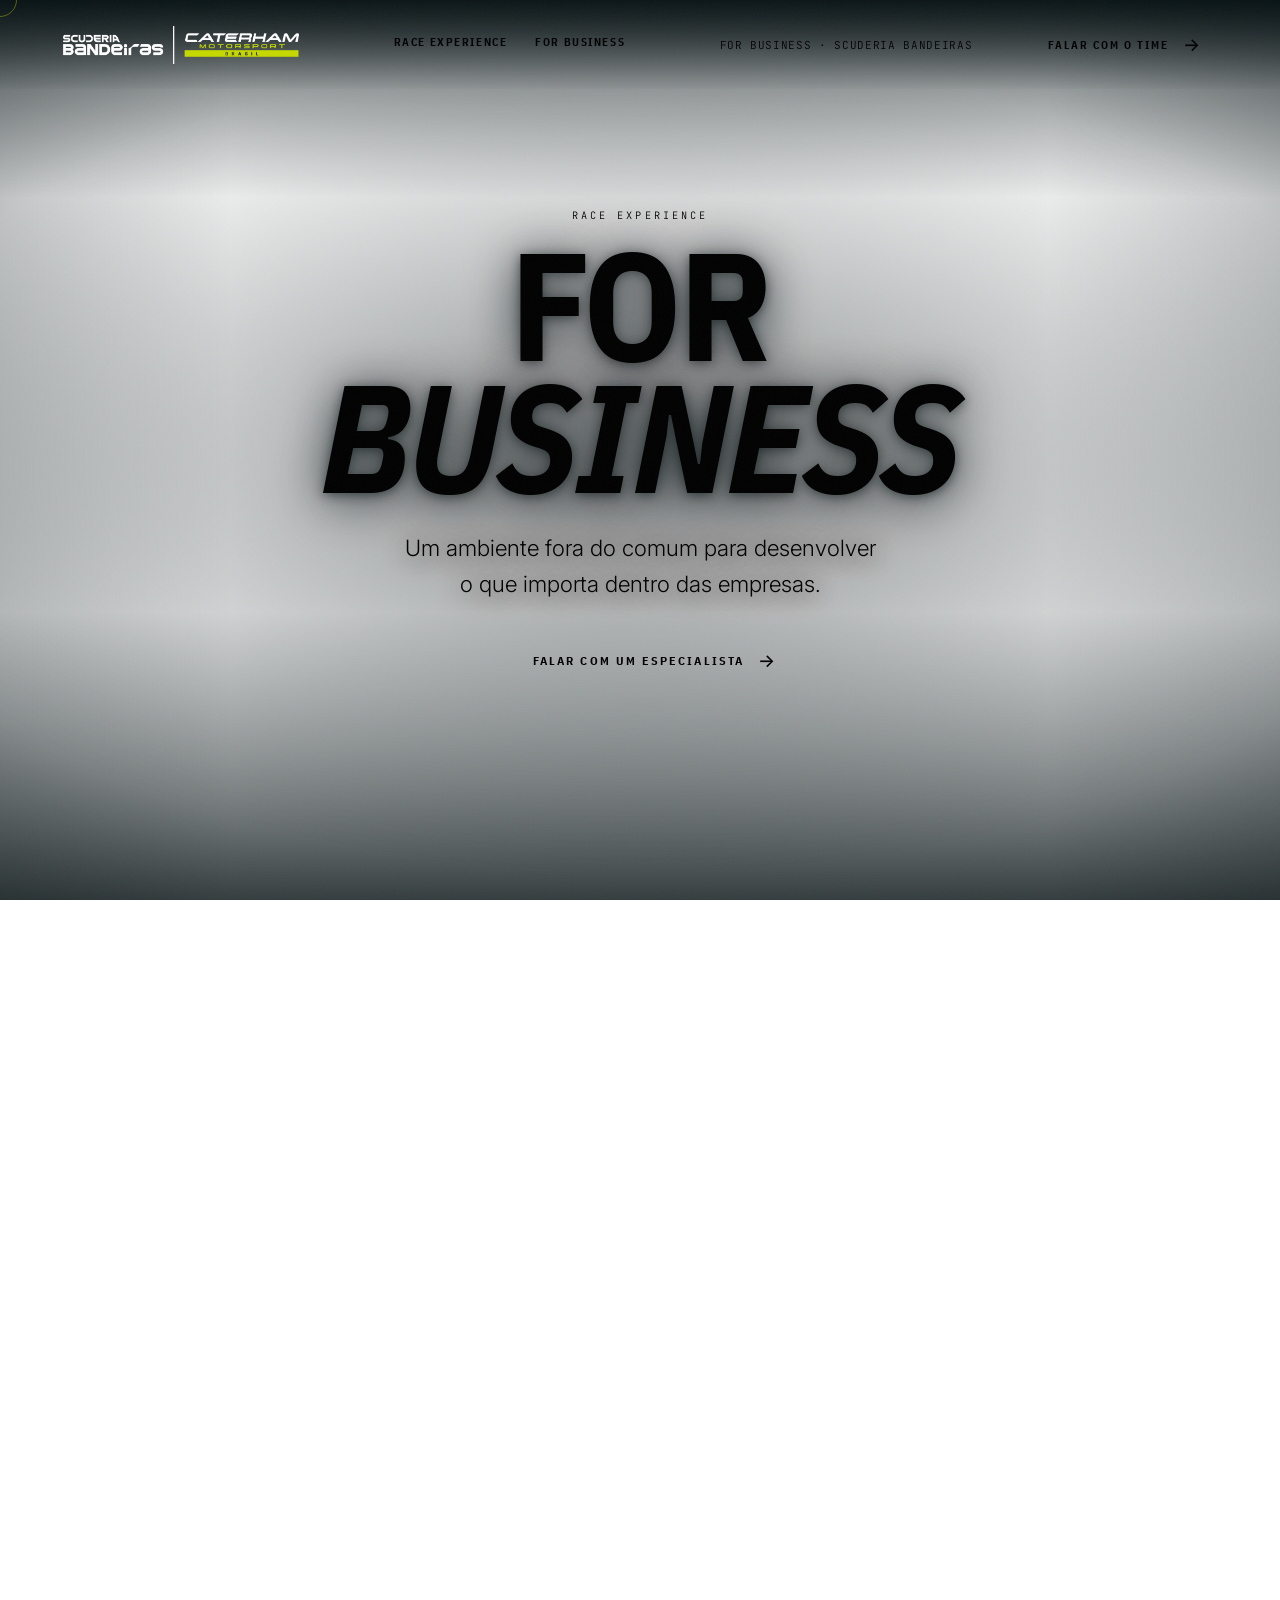
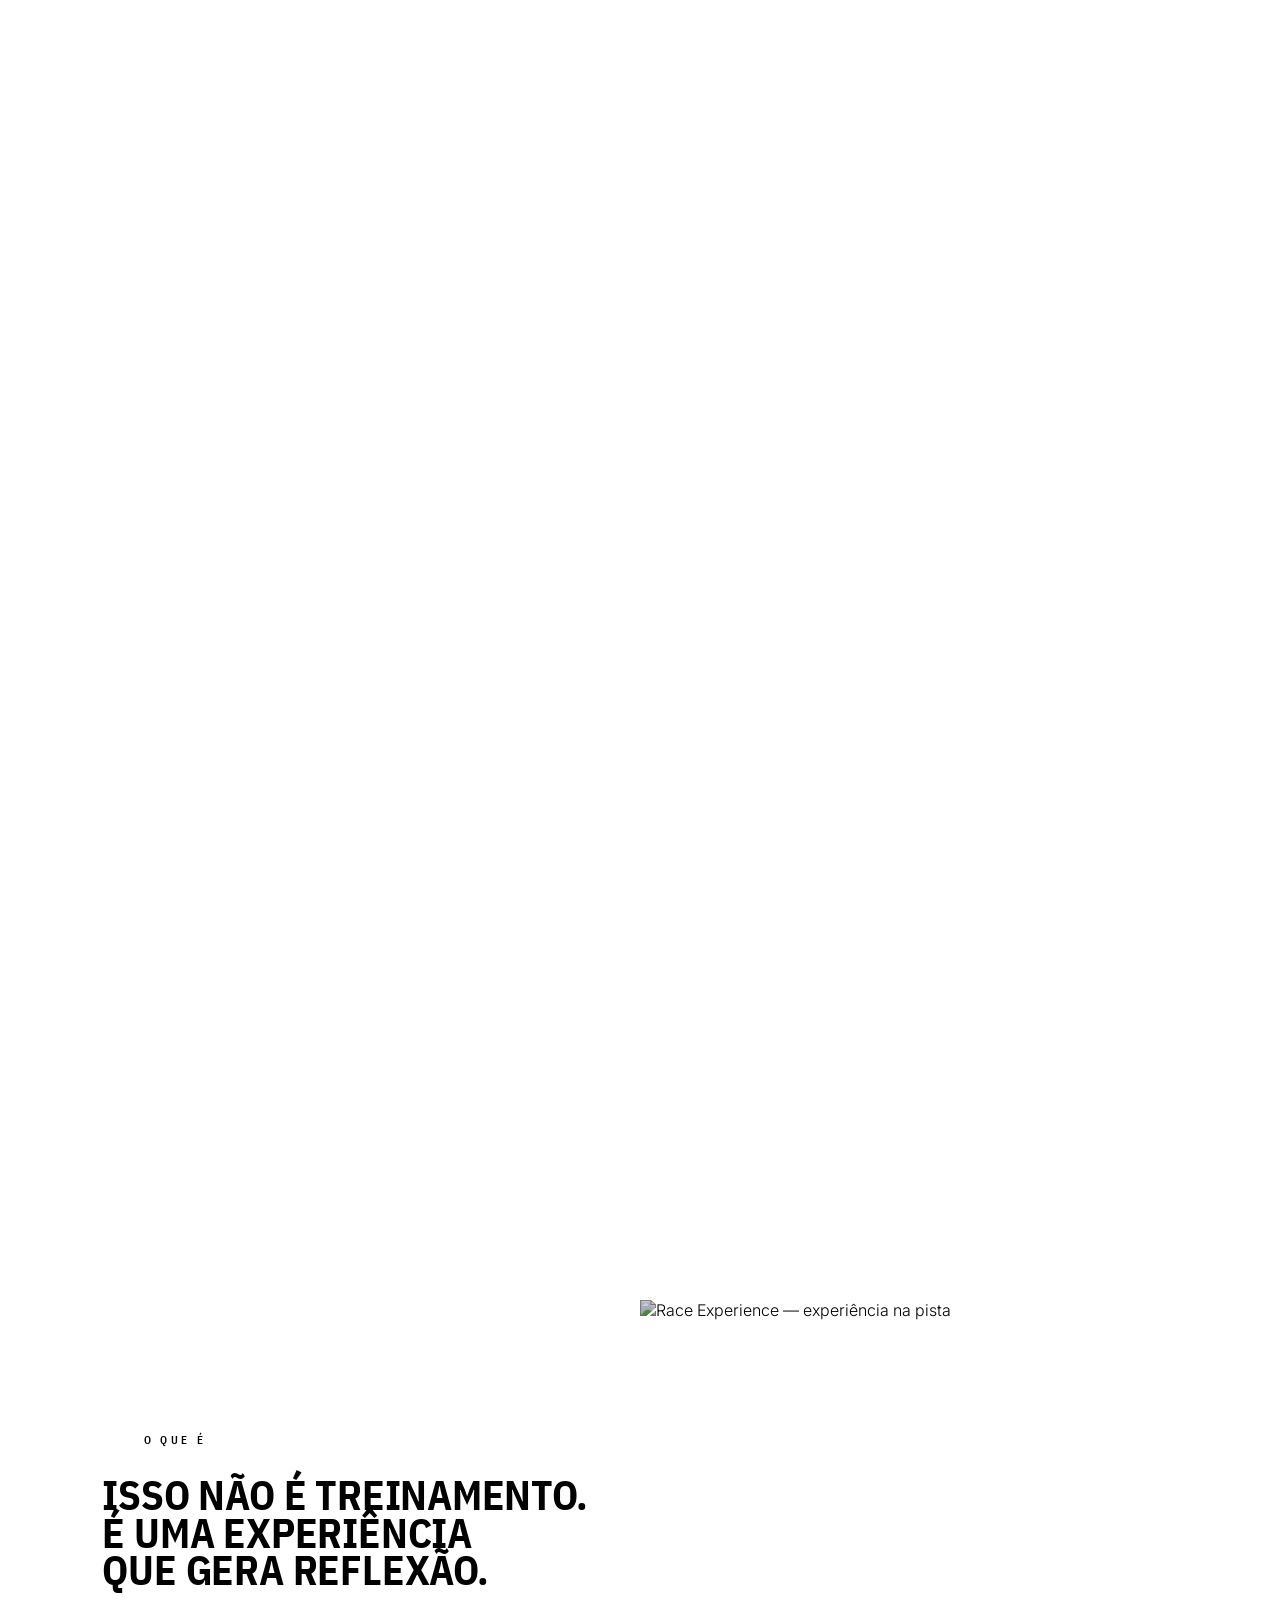
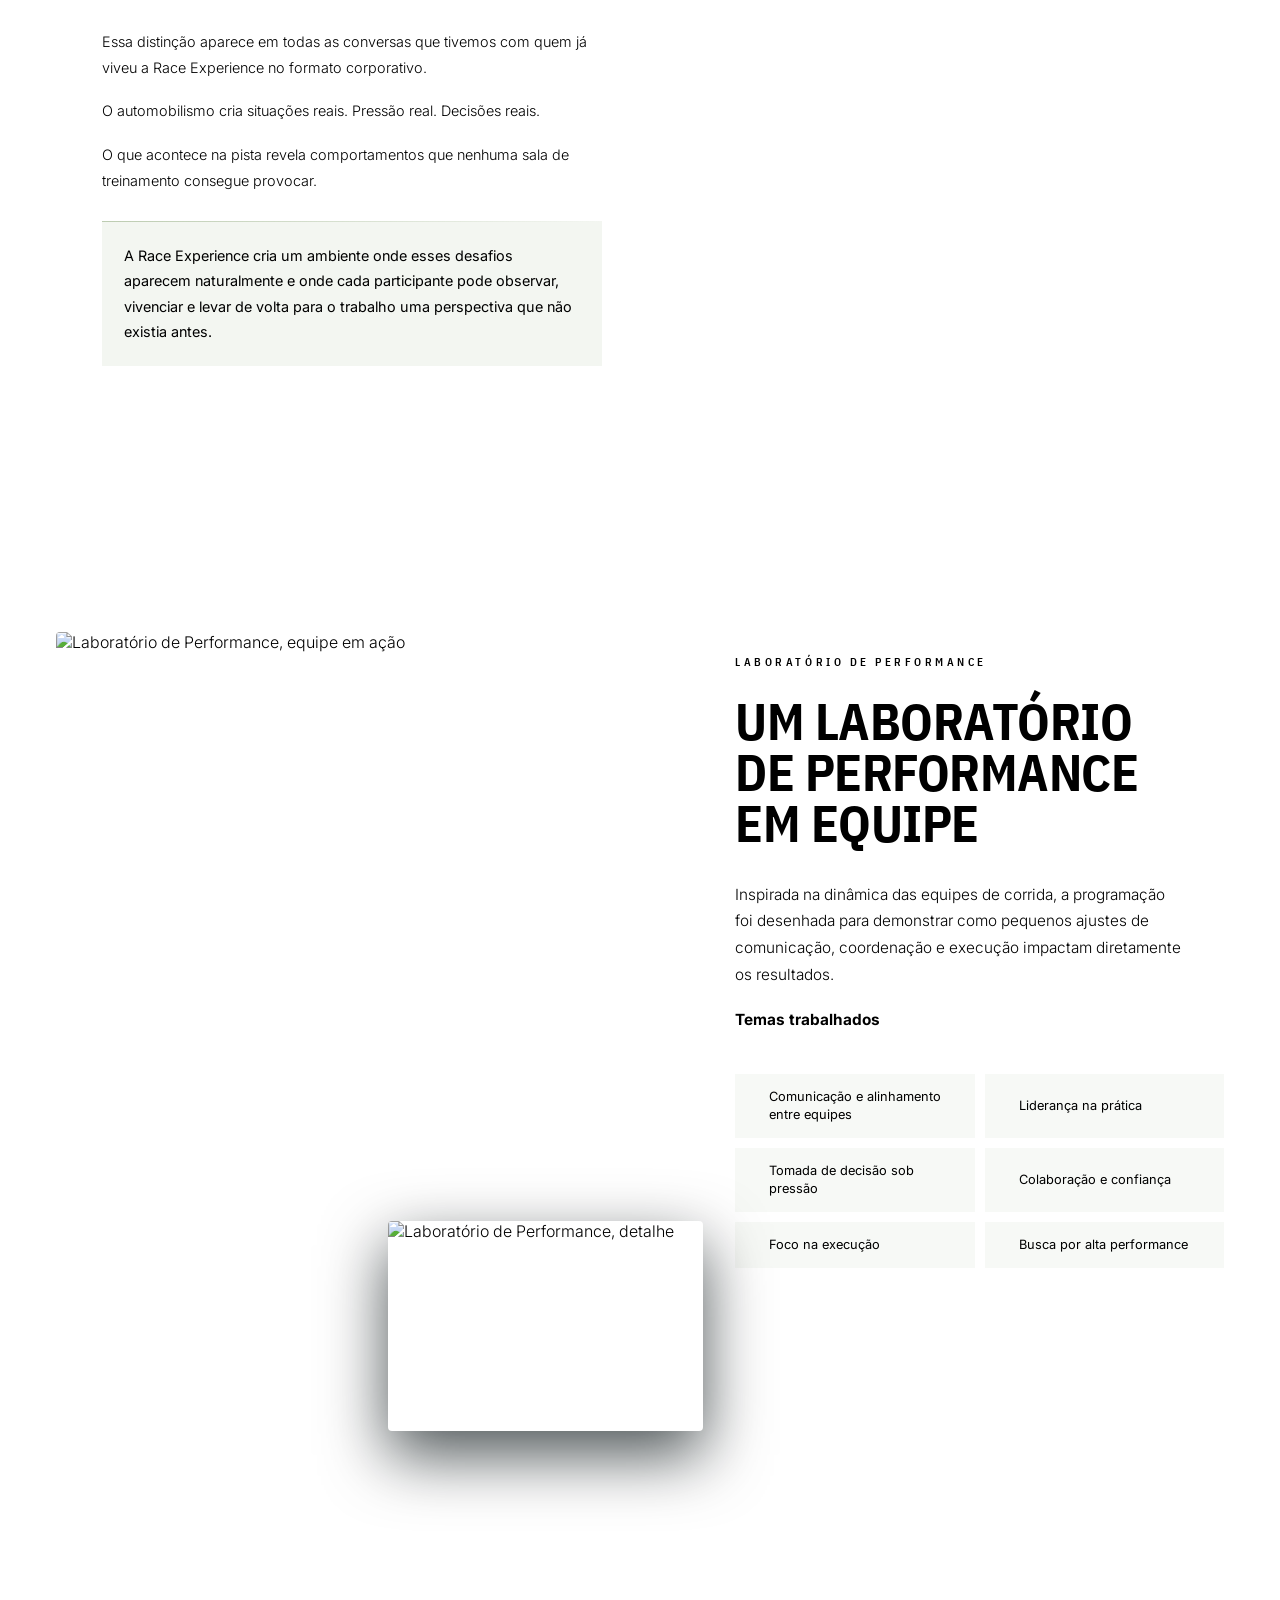
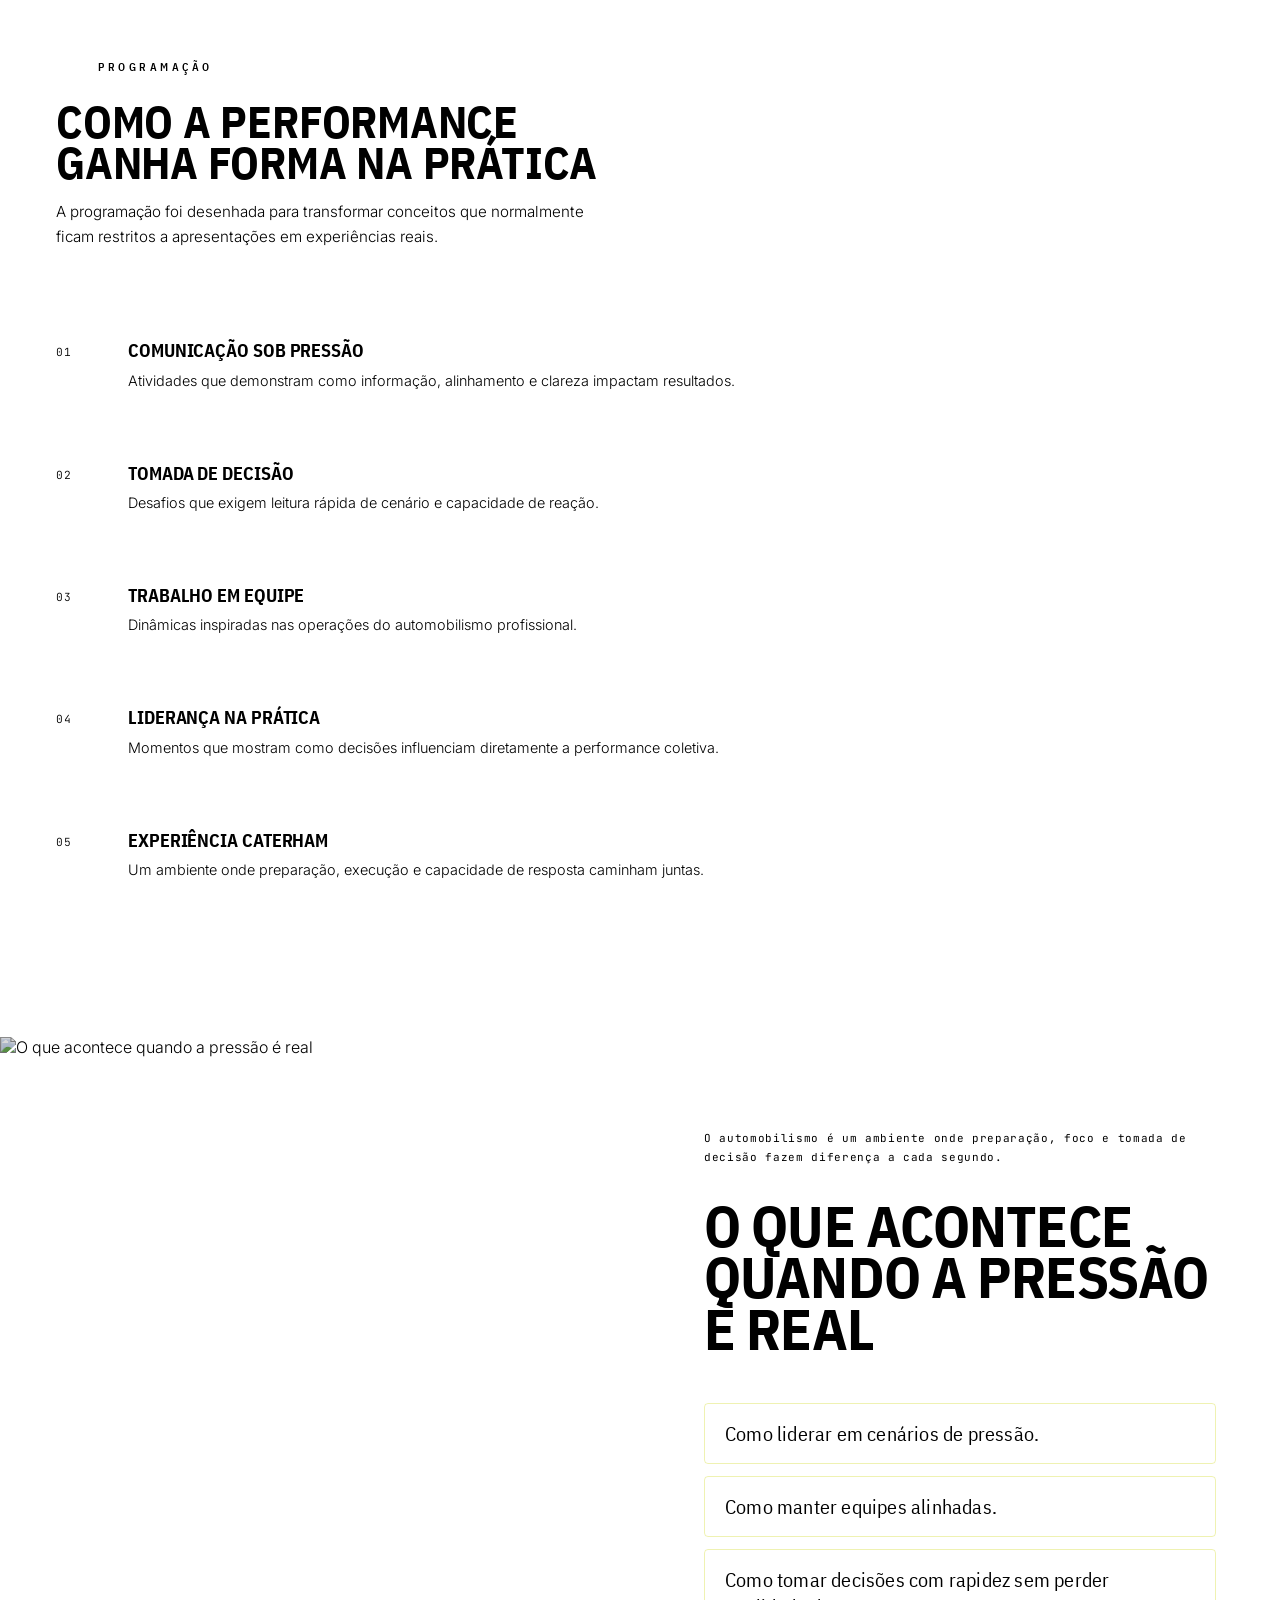
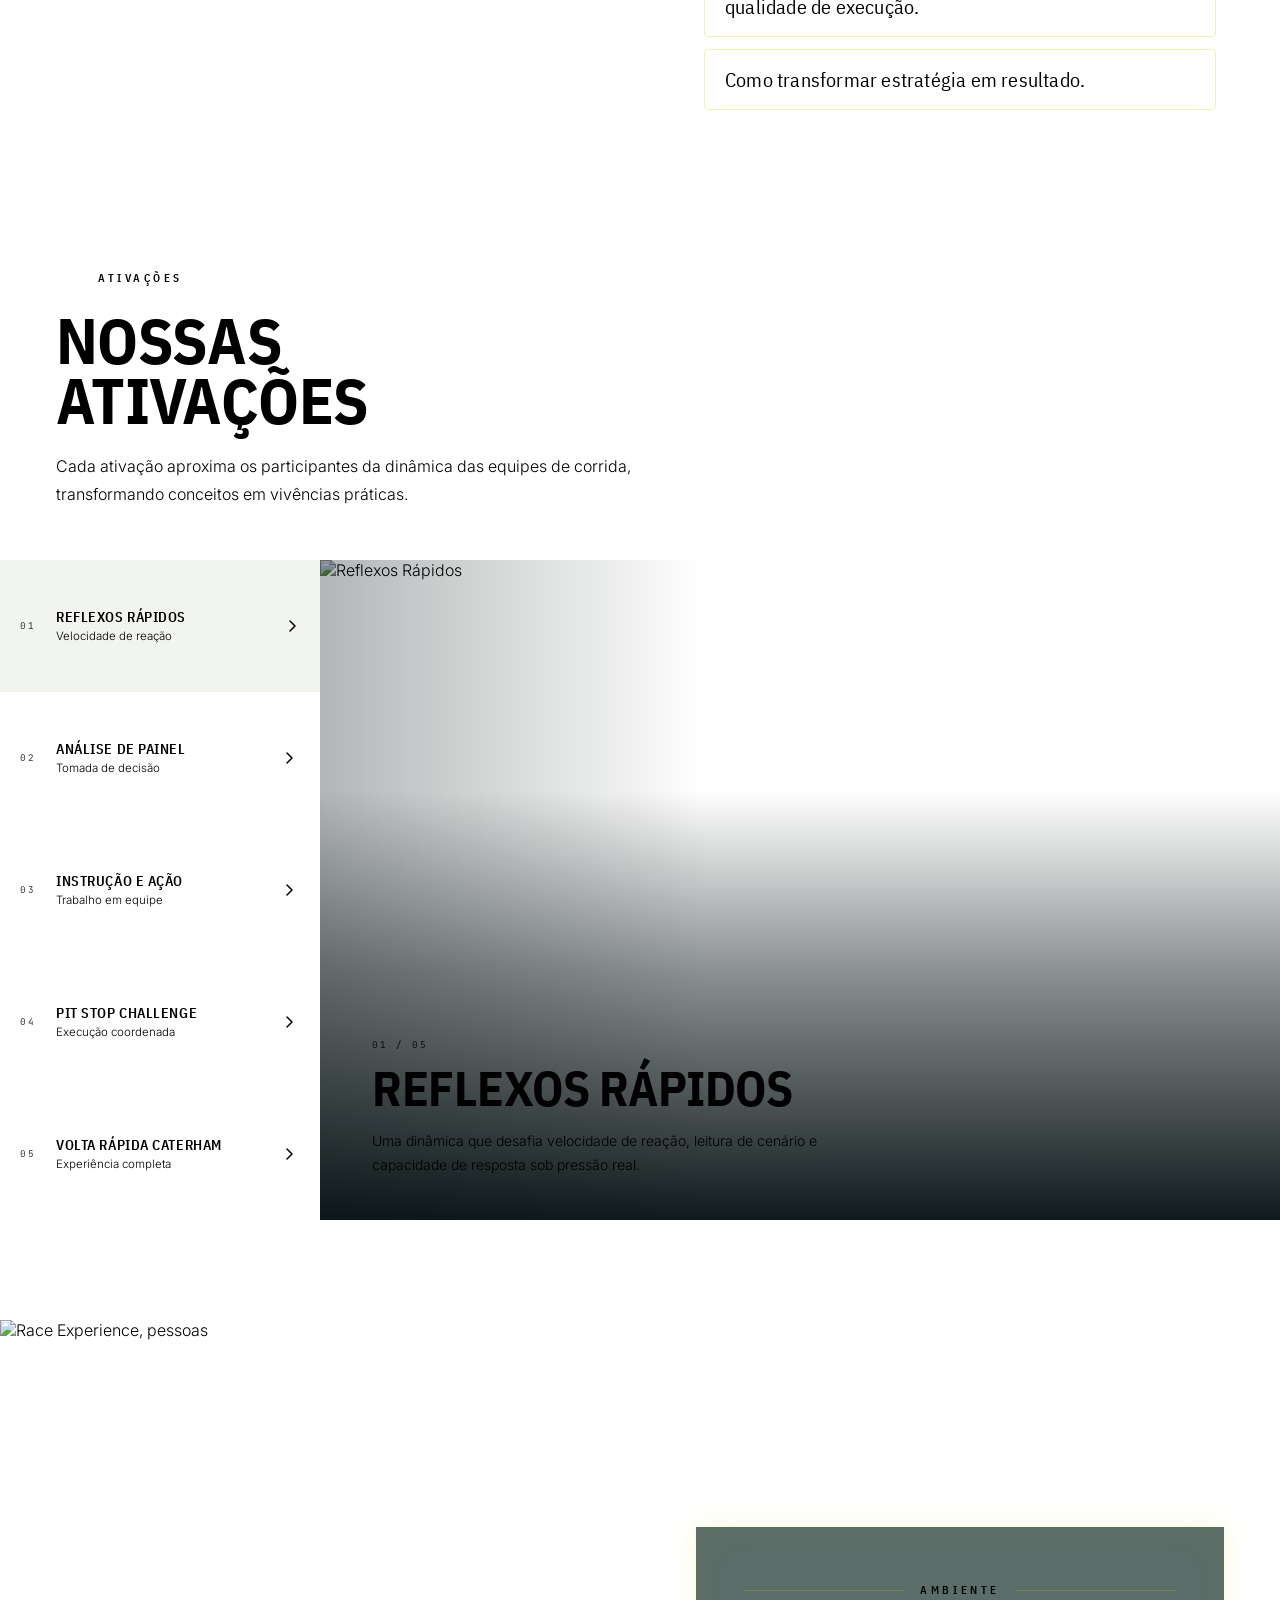
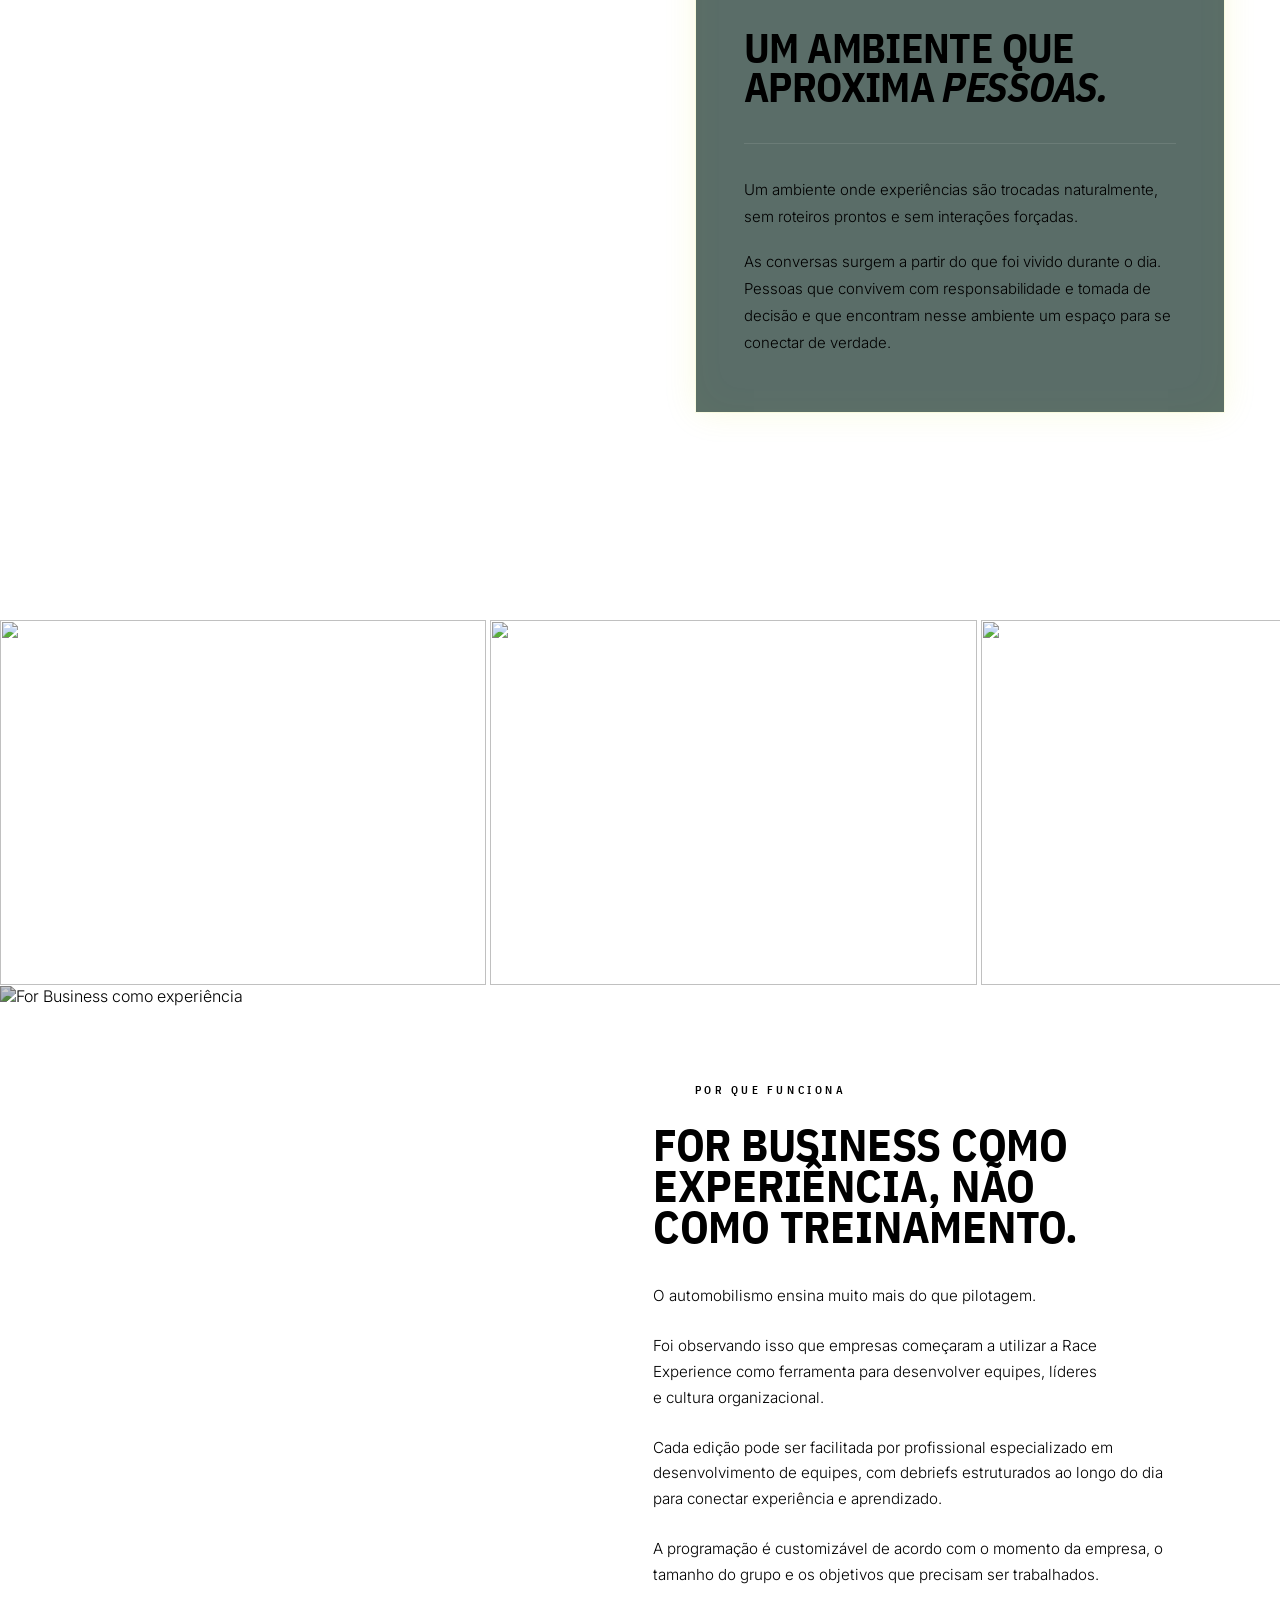
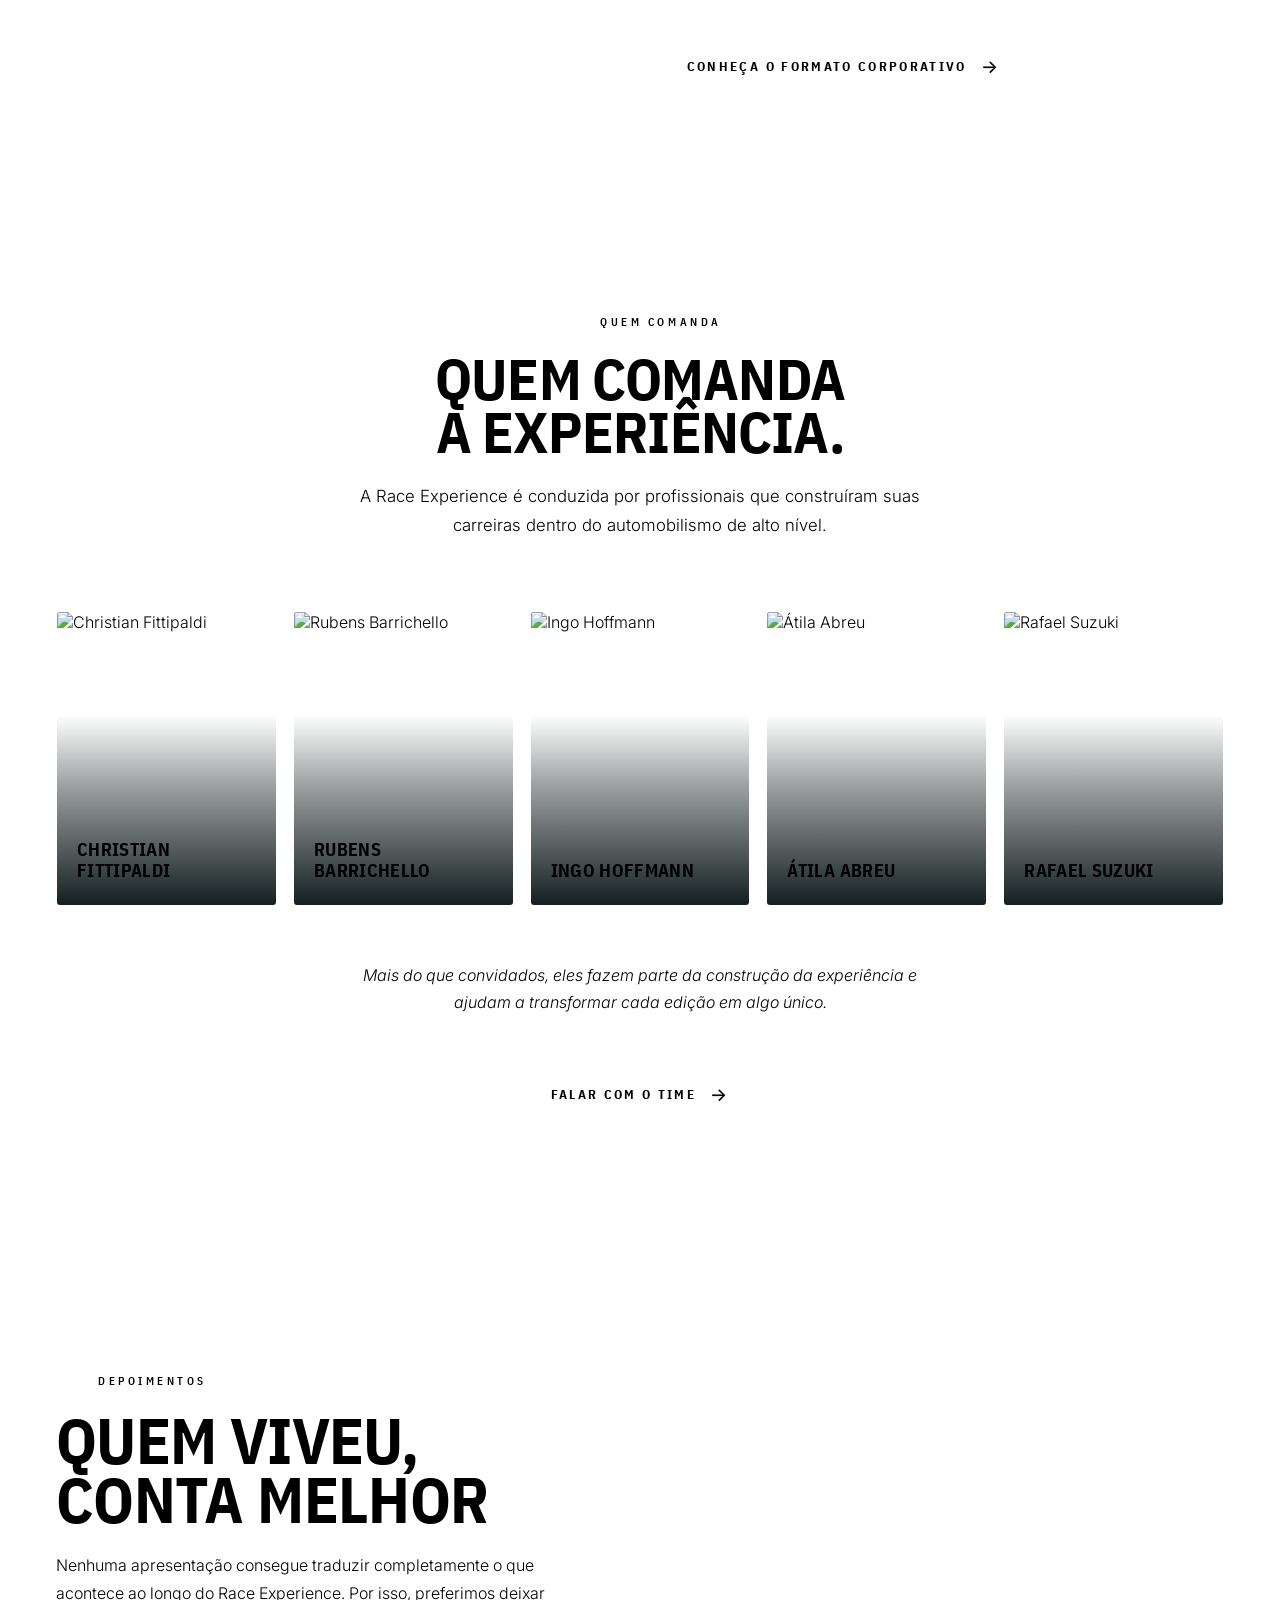
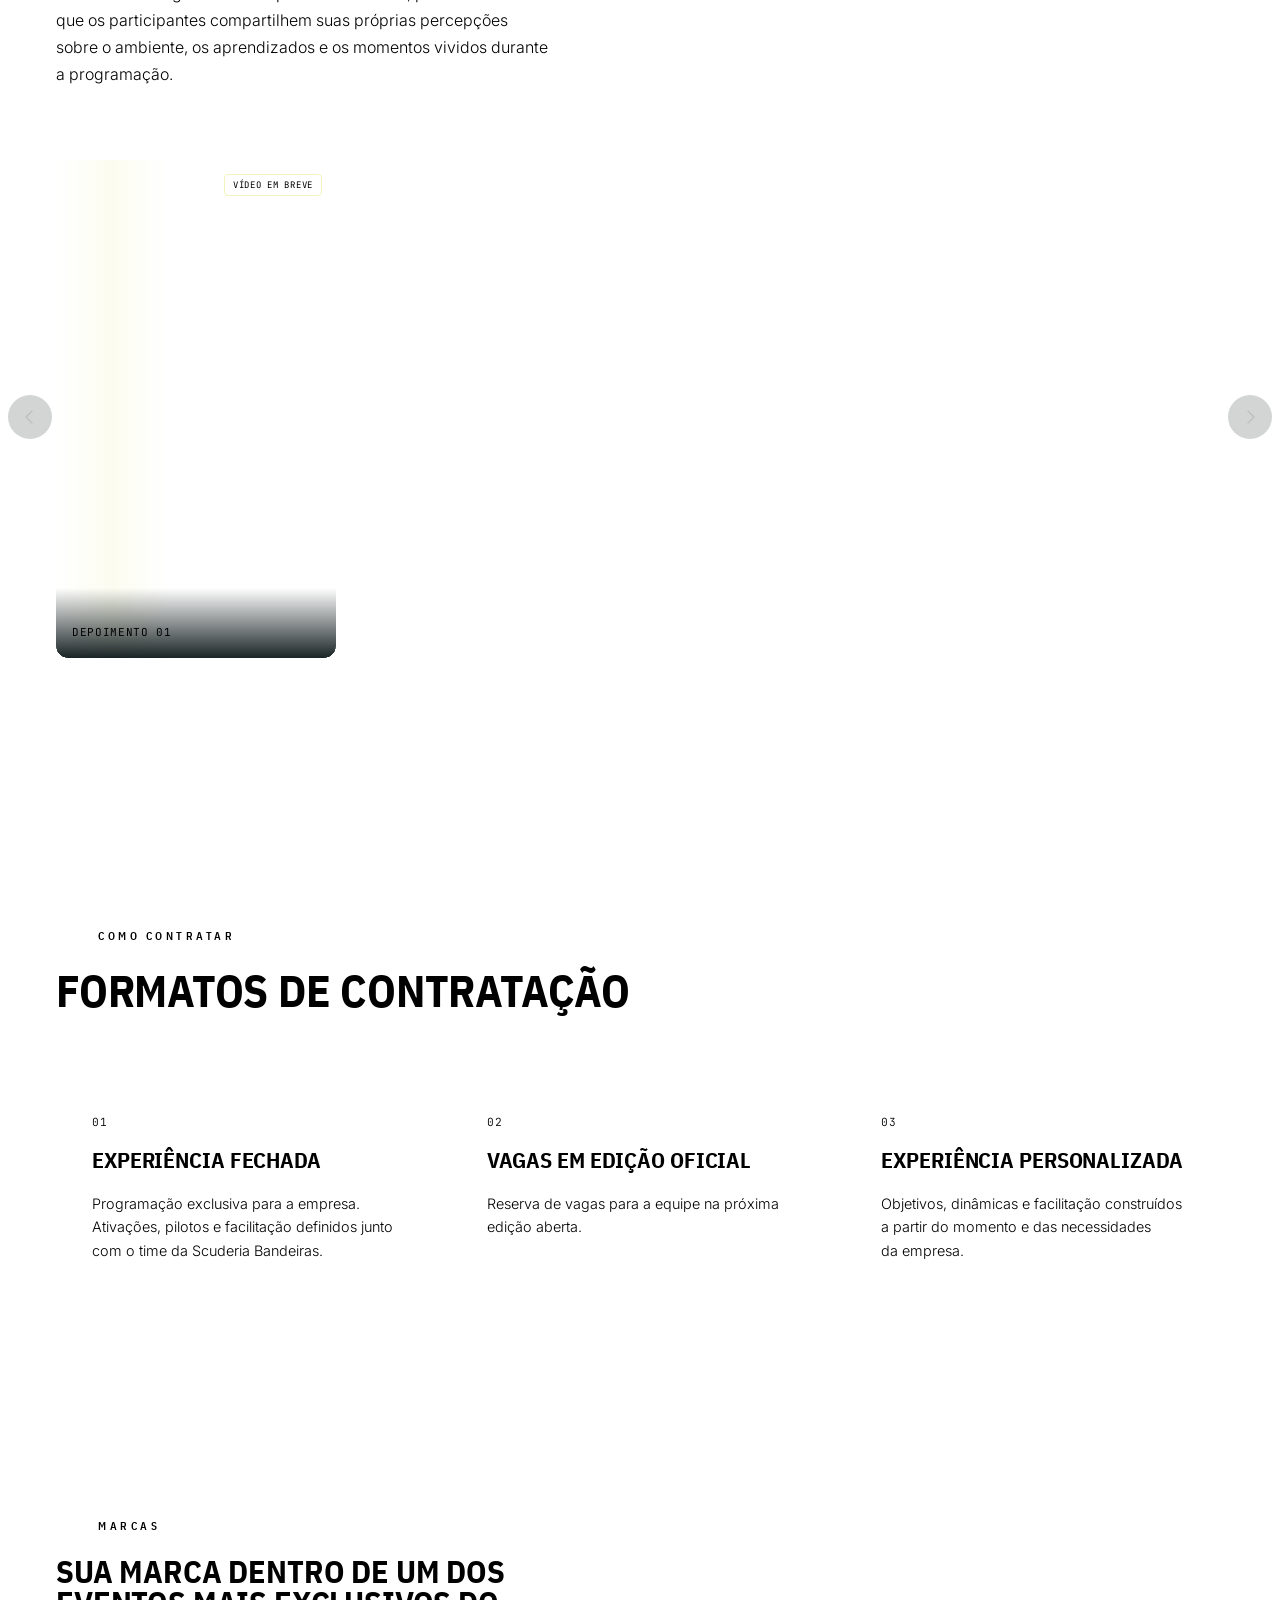
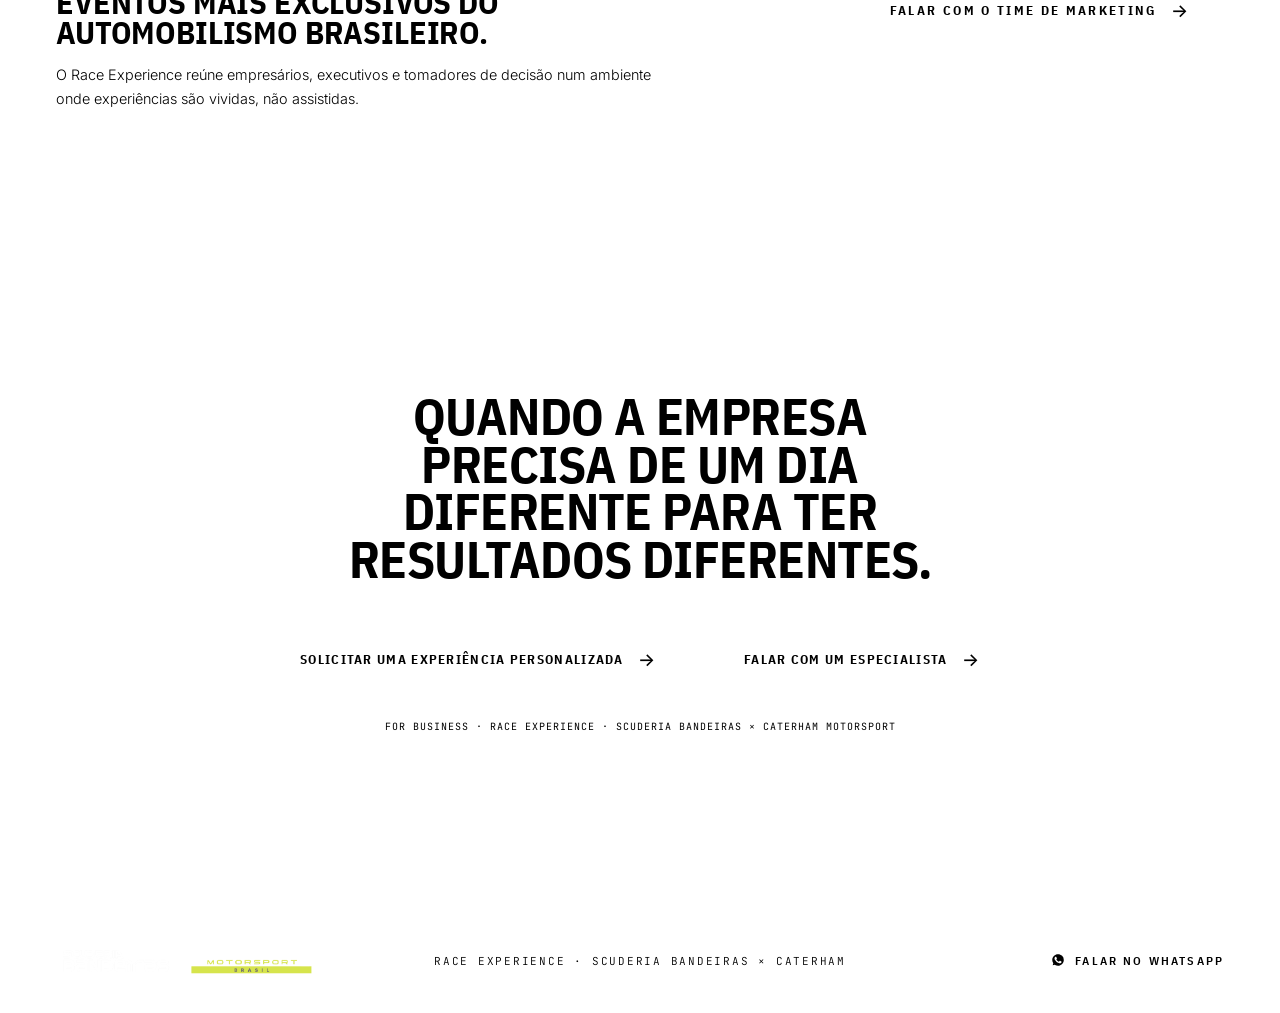
==== commit c3eb36bc: "feat: adiciona Meta Pixel (Facebook) para rastreamento de conversões Adiciona o snippet do Meta Pixe" ====
--- a/pages/team-building.html
+++ b/pages/team-building.html
@@ -3,13 +3,31 @@
 <head>
   <meta charset="UTF-8">
   <meta name="viewport" content="width=device-width, initial-scale=1.0">
-  <title>Team Building — Scuderia Bandeiras × Caterham</title>
+  <title>For Business — Scuderia Bandeiras × Caterham</title>
   <link rel="preconnect" href="https://fonts.googleapis.com">
   <link rel="preconnect" href="https://fonts.gstatic.com" crossorigin>
   <link href="https://fonts.googleapis.com/css2?family=IBM+Plex+Sans+Condensed:wght@400;500;600;700&family=Inter:wght@300;400;500;600&family=JetBrains+Mono:wght@400;500&display=swap" rel="stylesheet">
   <link rel="stylesheet" href="/styles/main.css">
   <link rel="stylesheet" href="/styles/components.css">
   <link rel="stylesheet" href="/styles/animations.css">
+
+  <!-- Meta Pixel Code -->
+  <script>
+  !function(f,b,e,v,n,t,s)
+  {if(f.fbq)return;n=f.fbq=function(){n.callMethod?
+  n.callMethod.apply(n,arguments):n.queue.push(arguments)};
+  if(!f._fbq)f._fbq=n;n.push=n;n.loaded=!0;n.version='2.0';
+  n.queue=[];t=b.createElement(e);t.async=!0;
+  t.src=v;s=b.getElementsByTagName(e)[0];
+  s.parentNode.insertBefore(t,s)}(window, document,'script',
+  'https://connect.facebook.net/en_US/fbevents.js');
+  fbq('init', '1902553130470841');
+  fbq('track', 'PageView');
+  </script>
+  <noscript><img height="1" width="1" style="display:none"
+  src="https://www.facebook.com/tr?id=1902553130470841&ev=PageView&noscript=1"
+  /></noscript>
+  <!-- End Meta Pixel Code -->
 </head>
 <body class="page-tb">
 
@@ -24,10 +42,10 @@
   </div>
   <div class="topbar-nav">
     <a href="/">Race Experience</a>
-    <a href="/team-building" class="active">Team Building</a>
+    <a href="/team-building" class="active">For Business</a>
   </div>
   <div class="topbar-r">
-    <span class="topbar-meta">TEAM BUILDING · <span>SCUDERIA BANDEIRAS</span></span>
+    <span class="topbar-meta">FOR BUSINESS · <span>SCUDERIA BANDEIRAS</span></span>
     <a href="https://wa.me/5515998570854" class="btn btn-lime" target="_blank" rel="noopener">
       <span class="flag"></span>Falar com o time
     </a>
@@ -41,7 +59,7 @@
 <div class="mob-nav" id="mobNav">
   <nav class="mob-nav-links">
     <a href="/" class="mob-nav-link">Race Experience</a>
-    <a href="/team-building" class="mob-nav-link active">Team Building</a>
+    <a href="/team-building" class="mob-nav-link active">For Business</a>
   </nav>
 </div>
 
@@ -67,7 +85,7 @@
         <!-- Momento 1 — título principal, sempre presente -->
         <div class="tb-reveal tb-reveal-1">
           <p class="tb-kicker">RACE EXPERIENCE</p>
-          <h1 class="tb-h1">TEAM<br><span class="lime">BUILDING</span></h1>
+          <h1 class="tb-h1">FOR<br><span class="lime">BUSINESS</span></h1>
         </div>
 
         <!-- Momento 2 — subtítulo fade in sobre o título -->
@@ -456,12 +474,12 @@
 <section id="sec-tb-experience">
   <div class="tb-exp-split">
     <div class="tb-exp-img-col">
-      <img src="/assets/images/sections/se%C3%A7%C3%A3o-3/20260528_scuderiabandeiras_raceexperience_fazendacapuava_dudabairros-2967.jpg" alt="Team Building como experiência" loading="lazy">
+      <img src="/assets/images/sections/se%C3%A7%C3%A3o-3/20260528_scuderiabandeiras_raceexperience_fazendacapuava_dudabairros-2967.jpg" alt="For Business como experiência" loading="lazy">
       <div class="tb-exp-img-veil"></div>
     </div>
     <div class="tb-exp-text-col">
       <span class="label" data-r>POR QUE FUNCIONA</span>
-      <h2 data-r>Team Building como experiência, não como treinamento.</h2>
+      <h2 data-r>For Business como experiência, não como treinamento.</h2>
       <p data-r>O automobilismo ensina muito mais do que&nbsp;pilotagem.</p>
       <p data-r>Foi observando isso que empresas começaram a utilizar a Race Experience como ferramenta para desenvolver equipes, líderes e cultura&nbsp;organizacional.</p>
       <p data-r>Cada edição pode ser facilitada por profissional especializado em desenvolvimento de equipes, com debriefs estruturados ao longo do dia para conectar experiência e&nbsp;aprendizado.</p>
@@ -655,7 +673,7 @@
           FALAR COM UM ESPECIALISTA
         </a>
       </div>
-      <p class="final-cta-meta">Team Building · Race Experience · Scuderia Bandeiras × Caterham Motorsport</p>
+      <p class="final-cta-meta">For Business · Race Experience · Scuderia Bandeiras × Caterham Motorsport</p>
     </div>
   </div>
 </section>
--- a/styles/components.css
+++ b/styles/components.css
@@ -222,7 +222,7 @@
 }
 
 .hero-h1 {
-  font-size:clamp(58px, 11vw, 168px);
+  font-size:clamp(48px, 9.5vw, 144px);
   line-height:.86; letter-spacing:-.018em;
   color:var(--paper);
   margin-bottom:36px;
@@ -236,10 +236,14 @@
 
 .hero-sub {
   font-family:'Inter', sans-serif;
-  font-size:clamp(15px, 1.4vw, 18px); font-weight:300;
+  font-size:clamp(13px, 1.4vw, 18px); font-weight:300;
   line-height:1.65; color:var(--paper-60);
-  max-width:620px; margin:0 auto 42px;
+  max-width:none; margin:0 auto 42px;
   text-align:center;
+  white-space:nowrap;
+}
+@media (max-width:640px) {
+  .hero-sub { white-space:normal; max-width:420px; }
 }
 .hero-sub strong { color:var(--paper); font-weight:500; }
 
@@ -248,43 +252,6 @@
   font-family:'JetBrains Mono', monospace;
   font-size:11px; color:var(--paper-40); letter-spacing:.06em;
   margin-left:8px;
-}
-
-/* hero side card (date) — top-right, acima do texto que fica no fundo */
-.hero-card {
-  position:absolute; top:0; right:56px; z-index:4;
-  background:var(--emerald-d);
-  border:1px solid var(--paper-08);
-  padding:24px 22px;
-  width:220px;
-}
-@media (max-width:1100px){ .hero-card { display:none; } }
-.hero-card::before {
-  content:''; position:absolute; top:0; left:0; width:36px; height:3px;
-  background:var(--lime);
-}
-.hero-card .lbl {
-  font-family:'JetBrains Mono', monospace;
-  font-size:10px; letter-spacing:.28em; text-transform:uppercase;
-  color:var(--paper-40); margin-bottom:18px;
-}
-.hero-card .day {
-  font-family:'IBM Plex Sans Condensed', sans-serif;
-  font-weight:700; font-size:96px; line-height:.85;
-  color:var(--paper);
-}
-.hero-card .month {
-  font-family:'IBM Plex Sans Condensed', sans-serif;
-  font-weight:700; font-size:24px; text-transform:uppercase;
-  letter-spacing:.06em; color:var(--lime); margin-top:6px;
-}
-.hero-card .year {
-  font-family:'JetBrains Mono', monospace;
-  font-size:12px; color:var(--paper-40); letter-spacing:.16em;
-  margin-top:18px; padding-top:16px; border-top:1px dashed var(--paper-08);
-}
-@media (max-width:980px){
-  .hero-card { max-width:280px; }
 }
 
 /* hero ticker */
@@ -472,7 +439,7 @@
 }
 @media (max-width:820px){
   .gal-head { grid-template-columns:1fr; }
-  .gal-sub { text-align:left; max-width:none; }
+  .gal-sub { text-align:left; max-width: calc(100% - 12px); }
 }
 
 .gal-grid {
@@ -1299,7 +1266,7 @@
    §5  ATIVAÇÕES — Carrossel full-width
 ════════════════════════════════════════════════════════ */
 #sec-ativacoes {
-  padding: 140px 0 100px;
+  padding: 60px 0 100px;
   background: var(--ink);
 }
 
@@ -1318,6 +1285,7 @@
   margin-top: 18px;
   max-width: 820px;
 }
+.atv-h2 em { color: var(--lime); font-style: italic; }
 
 .atv-intro {
   font-family: 'Inter', sans-serif;
@@ -1332,24 +1300,19 @@
 /* Ativações — grid layout */
 .atv-grid-wrap {
   display: grid;
-  grid-template-columns: 1.4fr 1fr;
+  grid-template-columns: repeat(3, 1fr);
   gap: 16px;
-  height: clamp(420px, 58vh, 600px);
+  height: clamp(380px, 52vh, 520px);
   max-width: 1320px;
   margin: 0 auto;
   padding: 0 56px;
-}
-.atv-sub-grid {
-  display: grid;
-  grid-template-columns: 1fr 1fr;
-  grid-template-rows: 1fr 1fr;
-  gap: 16px;
-  height: 100%;
 }
 .atv-card {
   position: relative;
   overflow: hidden;
   border-radius: 4px;
+  height: 100%;
+  min-height: 0;
 }
 .atv-card img {
   position: absolute;
@@ -1358,12 +1321,6 @@
   height: 100%;
   object-fit: cover;
   display: block;
-}
-.atv-featured {
-  height: 100%;
-}
-.atv-sub-grid .atv-card {
-  min-height: 0;
 }
 .atv-overlay {
   position: absolute;
@@ -2080,15 +2037,9 @@
   font-weight: 700; text-transform: uppercase;
   font-size: clamp(48px, 7vw, 108px);
   line-height: .9; letter-spacing: -.02em;
-  color: var(--paper); margin-bottom: 28px;
+  color: var(--paper); margin-bottom: 56px;
 }
 .cte-intro-h em { color: var(--lime); font-style: italic; }
-.cte-intro-sub {
-  font-family: 'IBM Plex Sans Condensed', sans-serif;
-  font-weight: 700; text-transform: uppercase;
-  font-size: clamp(18px, 2.2vw, 30px);
-  color: var(--paper-60); letter-spacing: .02em; margin-bottom: 56px;
-}
 .cte-intro-hint {
   font-family: 'JetBrains Mono', monospace;
   font-size: 11px; letter-spacing: .22em; text-transform: uppercase;
@@ -2133,23 +2084,6 @@
   position: absolute; inset: 0; pointer-events: none;
   background: linear-gradient(to top, rgba(0,0,0,.74) 0%, transparent 52%);
 }
-.cte-photo-label {
-  position: absolute; bottom: 10px; left: 12px; right: 12px;
-  display: flex; align-items: baseline; gap: 7px;
-  pointer-events: none;
-}
-.cte-photo-num {
-  font-family: 'JetBrains Mono', monospace;
-  font-size: 9px; letter-spacing: .22em;
-  color: var(--lime); opacity: .9; flex-shrink: 0;
-}
-.cte-photo-title {
-  font-family: 'IBM Plex Sans Condensed', sans-serif;
-  font-weight: 700; text-transform: uppercase;
-  font-size: clamp(9px, 1vw, 13px);
-  letter-spacing: .04em; color: var(--paper);
-  white-space: nowrap; overflow: hidden; text-overflow: ellipsis;
-}
 
 @media (max-width: 768px) {
   #sec-caterham-exp { height: 320vh; }
@@ -2194,21 +2128,6 @@
 }
 #cte-lightbox.lb-open .lb-img {
   transform: scale(1); opacity: 1;
-}
-/* caption */
-#cte-lightbox .lb-caption {
-  position: absolute; bottom: -42px; left: 0; right: 0;
-  display: flex; align-items: center; gap: 10px;
-  opacity: 0; transition: opacity .3s ease .18s;
-}
-#cte-lightbox.lb-open .lb-caption { opacity: 1; }
-#cte-lightbox .lb-cap-num {
-  font-family: 'JetBrains Mono', monospace; font-size: 11px; color: var(--lime);
-}
-#cte-lightbox .lb-cap-title {
-  font-family: 'IBM Plex Sans Condensed', sans-serif;
-  font-weight: 700; text-transform: uppercase; font-size: 13px; color: var(--paper);
-  letter-spacing: .06em;
 }
 /* close */
 #cte-lightbox .lb-close {
@@ -2273,6 +2192,7 @@
 @media (max-width: 768px) {
   .ft-grid { grid-template-columns: 1fr; gap: 28px; }
   .ft-car-name { font-size: 26px; }
+  #sec-caterham-what { padding-bottom: 40px; }
 }
 
 /* ── SEC-LEGACY: imagem + conteúdo lado a lado ── */
@@ -2288,18 +2208,23 @@
   position: relative;
   display: grid;
   grid-template-columns: 52% 48%;
-  min-height: 100vh;
-}
-
-/* Coluna da imagem */
+  align-items: stretch;
+}
+
+/* Coluna da imagem — foto ocupa toda a altura da linha (igualando à coluna de texto) */
 .leg-img-col {
+  display: flex;
+  flex-direction: column;
+  height: 100%;
+}
+.leg-img-frame {
   position: relative;
   overflow: hidden;
+  flex: 1;
 }
 .leg-img-col img {
   width: 100%; height: 100%;
-  object-fit: contain;
-  object-position: center center;
+  object-fit: cover;
   display: block;
   filter: saturate(.88) brightness(.82);
   transition: transform 12s ease;
@@ -2382,19 +2307,22 @@
   margin: 36px 0;
 }
 
-/* Lista de lendas */
+/* Lista de lendas — full width, abaixo das duas colunas */
 .leg-legends {
-  display: flex; flex-direction: column; gap: 0;
+  grid-column: 1 / -1;
+  display: grid;
+  grid-template-columns: repeat(4, 1fr);
+  align-items: center;
+  gap: 0 24px;
+  padding: 32px clamp(28px, 4vw, 64px) 16px;
 }
 .leg-legend-item {
   display: grid;
   grid-template-columns: 2px 1fr;
   gap: 0 20px;
-  padding: 16px 0;
-  border-bottom: 1px solid rgba(255,255,255,.06);
+  padding: 0 0 16px;
   transition: background .2s;
 }
-.leg-legend-item:last-child { border-bottom: none; }
 .leg-legend-bar {
   width: 2px;
   background: var(--lime);
@@ -2470,14 +2398,23 @@
 
 /* Mobile */
 @media (max-width: 900px) {
-  .leg-main { grid-template-columns: 1fr; min-height: auto; }
-  .leg-img-col { min-height: 65vw; max-height: 70vh; }
+  .leg-main { grid-template-columns: 1fr; }
+  .leg-img-col { height: auto; }
+  .leg-img-frame { flex: none; }
+  .leg-img-col img { height: auto; object-fit: unset; }
   .leg-img-veil {
     background:
       linear-gradient(to bottom, transparent 55%, var(--ink) 100%);
   }
-  .leg-content-col { padding: 48px 24px 72px; }
+  .leg-content-col { padding: 48px 24px 32px; }
   .leg-headline { font-size: clamp(38px, 9vw, 56px); }
+  .leg-divider { margin: 24px 0; }
+  .leg-legends { grid-template-columns: 1fr; gap: 0; padding: 8px 24px 0; }
+  .leg-legend-item {
+    padding: 16px 0;
+    border-bottom: 1px solid rgba(255,255,255,.06);
+  }
+  .leg-legend-item:last-child { border-bottom: none; }
   .leg-track-img { height: 160px; }
   /* Carrossel: scroll nativo no mobile */
   .leg-carousel {
@@ -3091,22 +3028,6 @@
     linear-gradient(180deg, var(--ink) 0%, var(--emerald-d) 50%, var(--ink) 100%);
 }
 
-/* Diagonal racing stripes overlay */
-#sec-final-cta::before {
-  content: '';
-  position: absolute;
-  inset: 0;
-  background: repeating-linear-gradient(
-    -22deg,
-    rgba(202, 211, 2, 0.04) 0px,
-    rgba(202, 211, 2, 0.04) 6px,
-    transparent 6px,
-    transparent 24px
-  );
-  pointer-events: none;
-  z-index: 0;
-}
-
 .final-cta-content {
   position: relative;
   z-index: 1;
@@ -3127,6 +3048,8 @@
   margin-bottom: 40px;
   border-radius: 1px;
 }
+
+.final-cta-headline em { color: var(--lime); font-style: italic; }
 
 .final-cta-headline {
   font-family: 'IBM Plex Sans Condensed', sans-serif;
@@ -3201,42 +3124,47 @@
 /* PANEL */
 #sec-panel {
   background: var(--emerald-d);
+  overflow: hidden;
+}
+.panel-top {
   display: grid;
   grid-template-columns: 1fr 1fr;
-  min-height: 80vh;
-  overflow: hidden;
-}
-.panel-content-col {
-  padding: 100px 80px;
-  display: flex;
-  flex-direction: column;
-  justify-content: center;
   gap: 48px;
-}
-.panel-img-col {
-  position: relative;
-  overflow: hidden;
-}
-.panel-img-col img {
+  padding: 100px 80px 64px;
+  align-items: center;
+}
+.panel-headline {
+  font-family: 'IBM Plex Sans Condensed', sans-serif;
+  font-size: clamp(36px, 5vw, 72px);
+  font-weight: 700;
+  text-transform: uppercase;
+  letter-spacing: .03em;
+  color: var(--paper);
+  margin: 8px 0 0;
+  line-height: 1;
+}
+.panel-headline em { color: var(--lime); font-style: italic; }
+.panel-body { font-size: clamp(16px,1.5vw,20px); line-height: 1.75; color: rgba(255,255,255,.85); }
+.panel-body strong { color: var(--lime); font-weight: 600; }
+.panel-photos {
+  display: grid;
+  grid-template-columns: repeat(4, 1fr);
+}
+.panel-photo { position: relative; overflow: hidden; aspect-ratio: 3/4; }
+.panel-photo img {
   position: absolute;
   inset: 0;
   width: 100%;
   height: 100%;
   object-fit: cover;
   display: block;
-  filter: brightness(.88) saturate(.9);
-}
-.panel-right { display: flex; flex-direction: column; gap: 36px; }
-.panel-body { font-size: clamp(16px,1.5vw,20px); line-height: 1.75; color: rgba(255,255,255,.85); }
-.panel-body + .panel-body { margin-top: 20px; font-size: clamp(15px,1.3vw,17px); color: rgba(255,255,255,.7); }
-.panel-names { display: flex; flex-direction: column; gap: 1px; }
-.panel-name-row { padding: 18px 0; border-bottom: 1px solid rgba(202,211,2,.15); font-family: 'IBM Plex Sans Condensed', sans-serif; font-size: clamp(16px,1.6vw,20px); font-weight: 600; text-transform: uppercase; letter-spacing: .04em; color: var(--paper); }
-.panel-name-row:last-child { border-bottom: none; }
+  filter: brightness(.9) saturate(.95);
+}
 @media (max-width: 900px) {
-  #sec-panel { grid-template-columns: 1fr; }
-  .panel-img-col { min-height: 60vw; position: relative; }
-  .panel-img-col img { position: absolute; }
-  .panel-content-col { padding: 72px 22px; }
+  .panel-top { grid-template-columns: 1fr; padding: 72px 22px 40px; gap: 28px; }
+  .panel-photos { grid-template-columns: repeat(2, 1fr); }
+  .panel-photo { aspect-ratio: 4/3; }
+  .panel-photo img { object-position: center 20%; }
 }
 
 /* ── selection ───────────────────────────────────────────── */
@@ -3380,7 +3308,7 @@
 }
 /* Watermark text */
 .people-tb-bridge::after {
-  content: 'TEAM BUILDING';
+  content: 'FOR BUSINESS';
   position: absolute;
   top: 50%;
   left: 50%;
@@ -5057,78 +4985,6 @@
 
 /* §9 Pilotos: breakpoints definidos na fonte (linha ~2426) */
 
-/* ── Event Float Badge ───────────────────────────────────── */
-.event-float {
-  position: fixed;
-  bottom: 36px;
-  right: 28px;
-  z-index: 950;
-  display: flex;
-  align-items: center;
-  gap: 10px;
-  background: var(--lime);
-  color: var(--ink);
-  text-decoration: none;
-  padding: 10px 14px 10px 10px;
-  border-radius: 6px;
-  box-shadow: 0 4px 20px rgba(202,211,2,.40), 0 1px 4px rgba(0,0,0,.4);
-  transition: transform .2s ease, box-shadow .2s ease;
-  cursor: pointer;
-}
-.event-float:hover {
-  transform: translateY(-3px);
-  box-shadow: 0 8px 28px rgba(202,211,2,.55), 0 2px 6px rgba(0,0,0,.4);
-}
-.ef-flag {
-  width: 16px;
-  height: 16px;
-  flex-shrink: 0;
-  background-image: conic-gradient(var(--ink) 25%, transparent 25% 50%, var(--ink) 50% 75%, transparent 75%);
-  background-size: 8px 8px;
-  background-color: var(--lime);
-}
-.ef-body {
-  display: flex;
-  flex-direction: column;
-  gap: 1px;
-}
-.ef-date {
-  font-family: 'IBM Plex Sans Condensed', sans-serif;
-  font-weight: 700;
-  font-size: 1rem;
-  line-height: 1;
-  text-transform: uppercase;
-  letter-spacing: 0.03em;
-}
-.ef-place {
-  font-family: 'Inter', sans-serif;
-  font-weight: 400;
-  font-size: 0.6rem;
-  line-height: 1;
-  text-transform: uppercase;
-  letter-spacing: 0.07em;
-  opacity: .75;
-}
-.ef-arrow {
-  font-size: .9rem;
-  font-family: 'Inter', sans-serif;
-  opacity: .6;
-  transition: transform .2s;
-}
-.event-float:hover .ef-arrow {
-  transform: translateX(3px);
-  opacity: 1;
-}
-@media (max-width: 768px) {
-  .event-float {
-    bottom: 20px;
-    right: 16px;
-    padding: 8px 12px 8px 8px;
-    gap: 8px;
-  }
-  .ef-date { font-size: .9rem; }
-}
-
 /* ── FAST LAPS — PREÇOS AVULSOS ───────────────────────────── */
 #sec-fast-laps {
   background: var(--ink-1);
@@ -5165,6 +5021,17 @@
   height: 2px;
   background: var(--lime);
   margin: 0 auto;
+}
+
+.fl-intro {
+  font-family: 'Inter', sans-serif;
+  font-weight: 300;
+  font-size: 16px;
+  line-height: 1.75;
+  color: var(--paper-60);
+  max-width: 560px;
+  margin: 24px auto 0;
+  text-align: center;
 }
 
 /* Grid */
@@ -5358,7 +5225,7 @@
 
 @media (max-width: 768px) {
   #sec-fast-laps {
-    padding: 80px 0 72px;
+    padding: 56px 0 72px;
   }
   .fl-wrap {
     padding: 0 20px;
@@ -5431,7 +5298,7 @@
   display: grid;
   grid-template-columns: repeat(3, 1fr);
   gap: 20px;
-  align-items: end;
+  align-items: stretch;
 }
 
 /* ─── Card base ─────────────────────────────────────────────────── */
@@ -5913,3 +5780,854 @@
     padding: 20px 16px;
   }
 }
+
+/* ════════════════════════════════════════════════════════
+   §EVO  VISÃO GERAL DO EVENTO
+════════════════════════════════════════════════════════ */
+#sec-event-overview {
+  background: var(--ink);
+  padding: clamp(80px, 11vw, 160px) 0;
+}
+
+.evo-header {
+  text-align: center;
+  max-width: 760px;
+  margin: 0 auto clamp(52px, 7vw, 88px);
+}
+
+.evo-header .label { justify-content: center; }
+
+.evo-headline {
+  font-family: 'IBM Plex Sans Condensed', sans-serif;
+  font-weight: 700;
+  font-size: clamp(36px, 5.5vw, 82px);
+  line-height: .93;
+  text-transform: uppercase;
+  letter-spacing: -.01em;
+  color: var(--paper);
+  margin: 18px 0 22px;
+}
+
+.evo-headline em { color: var(--lime); font-style: italic; }
+
+.evo-subtext {
+  font-family: 'Inter', sans-serif;
+  font-weight: 300;
+  font-size: clamp(13px, 1.4vw, 18px);
+  line-height: 1.7;
+  color: var(--paper-60);
+  max-width: none;
+  white-space: nowrap;
+  margin: 0 auto;
+}
+@media (max-width: 640px) {
+  .evo-subtext { white-space: normal; max-width: 420px; }
+}
+
+/* Grid usa gap:1px + background como "linhas" entre cells — mesma técnica de .who-g */
+.evo-grid {
+  display: grid;
+  grid-template-columns: repeat(3, 1fr);
+  gap: 1px;
+  background: var(--paper-08);
+  border: 1px solid var(--paper-08);
+}
+
+.evo-item {
+  background: var(--ink);
+  padding: clamp(32px, 4vw, 48px) clamp(22px, 3vw, 38px);
+  position: relative;
+  transition: background .3s ease;
+}
+
+.evo-item::before {
+  content: '';
+  position: absolute;
+  top: 0; left: 0;
+  width: 0; height: 2px;
+  background: var(--lime);
+  transition: width .5s cubic-bezier(.16,1,.3,1);
+}
+
+.evo-item:hover { background: var(--ink-1); }
+.evo-item:hover::before { width: 100%; }
+
+.evo-item-num {
+  font-family: 'JetBrains Mono', monospace;
+  font-size: 11px;
+  letter-spacing: .22em;
+  color: var(--lime);
+  display: block;
+  margin-bottom: 20px;
+}
+
+.evo-item-content { display: flex; flex-direction: column; gap: 10px; }
+
+.evo-item-title {
+  font-family: 'IBM Plex Sans Condensed', sans-serif;
+  font-weight: 700;
+  font-size: clamp(18px, 2vw, 24px);
+  text-transform: uppercase;
+  letter-spacing: .01em;
+  line-height: 1.05;
+  color: var(--paper);
+  margin: 0;
+}
+
+.evo-item-desc {
+  font-family: 'Inter', sans-serif;
+  font-weight: 300;
+  font-size: clamp(13px, 1.1vw, 15px);
+  line-height: 1.72;
+  color: var(--paper-60);
+  margin: 0;
+}
+
+.evo-footnote {
+  display: flex;
+  align-items: center;
+  gap: 20px;
+  margin-top: clamp(44px, 6vw, 72px);
+  padding-top: clamp(22px, 3.5vw, 36px);
+  border-top: 1px solid var(--paper-08);
+}
+
+.evo-footnote-line {
+  flex: 1;
+  height: 1px;
+  background: linear-gradient(to right, transparent, var(--paper-12));
+}
+
+.evo-footnote-line:last-child {
+  background: linear-gradient(to left, transparent, var(--paper-12));
+}
+
+.evo-footnote-text {
+  font-family: 'JetBrains Mono', monospace;
+  font-size: 11px;
+  letter-spacing: .14em;
+  text-transform: uppercase;
+  color: var(--paper-40);
+  white-space: nowrap;
+}
+
+@media (max-width: 960px) {
+  .evo-grid { grid-template-columns: repeat(2, 1fr); }
+}
+
+@media (max-width: 560px) {
+  .evo-grid { grid-template-columns: 1fr; }
+  .evo-footnote { flex-direction: column; text-align: center; }
+  .evo-footnote-line { width: 48px; flex: unset; }
+  .evo-footnote-text { white-space: normal; text-align: center; }
+}
+
+/* ════════════════════════════════════════════════════════
+   §PDF  GUIA DO PARTICIPANTE
+════════════════════════════════════════════════════════ */
+#sec-pdf-guide {
+  background: var(--emerald-d);
+  padding: clamp(80px, 10vw, 140px) 0;
+  border-top: 1px solid var(--paper-08);
+  border-bottom: 1px solid var(--paper-08);
+}
+
+.pdf-guide-header {
+  text-align: center;
+  max-width: 680px;
+  margin: 0 auto clamp(40px, 5vw, 64px);
+}
+
+.pdf-guide-header .label { justify-content: center; }
+
+.pdf-guide-headline {
+  font-family: 'IBM Plex Sans Condensed', sans-serif;
+  font-weight: 700;
+  font-size: clamp(32px, 4.5vw, 64px);
+  line-height: .93;
+  text-transform: uppercase;
+  letter-spacing: -.01em;
+  color: var(--paper);
+  margin: 18px 0 22px;
+}
+
+.pdf-guide-headline em { color: var(--lime); font-style: italic; }
+
+.pdf-guide-subtext {
+  font-family: 'Inter', sans-serif;
+  font-weight: 300;
+  font-size: clamp(14px, 1.3vw, 17px);
+  line-height: 1.7;
+  color: var(--paper-60);
+  max-width: 520px;
+  margin: 0 auto;
+}
+
+.pdf-embed-wrap {
+  border: 1px solid var(--paper-08);
+  background: var(--ink-1);
+  margin-bottom: 28px;
+  overflow: hidden;
+}
+
+.pdf-embed {
+  display: block;
+  width: 100%;
+  height: 600px;
+  border: none;
+  background: var(--ink);
+}
+
+.pdf-guide-actions {
+  display: flex;
+  justify-content: center;
+}
+
+@media (max-width: 768px) {
+  .pdf-embed { height: 400px; }
+}
+
+/* ─── PDF Preview (substitui iframe) ────────────────────── */
+.pdf-preview {
+  display: grid;
+  grid-template-columns: 280px 1fr;
+  gap: 2px;
+  background: var(--paper-08);
+  border: 1px solid var(--paper-08);
+  margin-bottom: 36px;
+  min-height: 420px;
+}
+
+/* Capa lateral */
+.pdf-cover {
+  background: var(--emerald-d);
+  display: flex;
+  align-items: center;
+  justify-content: center;
+  padding: 40px 32px;
+  position: relative;
+  overflow: hidden;
+}
+
+.pdf-cover::before {
+  content: '';
+  position: absolute;
+  top: 0; left: 0; right: 0;
+  height: 3px;
+  background: var(--lime);
+}
+
+.pdf-cover::after {
+  content: '';
+  position: absolute;
+  bottom: -60px; right: -60px;
+  width: 200px; height: 200px;
+  border-radius: 50%;
+  background: radial-gradient(circle, rgba(202,211,2,.08) 0%, transparent 70%);
+  pointer-events: none;
+}
+
+.pdf-cover-inner {
+  position: relative;
+  z-index: 1;
+}
+
+.pdf-cover-label {
+  display: block;
+  font-size: 9px;
+  letter-spacing: .22em;
+  text-transform: uppercase;
+  color: var(--lime);
+  margin-bottom: 24px;
+}
+
+.pdf-cover-title {
+  font-family: 'IBM Plex Sans Condensed', sans-serif;
+  font-weight: 700;
+  font-size: clamp(28px, 3.5vw, 40px);
+  text-transform: uppercase;
+  letter-spacing: -.01em;
+  line-height: .92;
+  color: var(--paper);
+  margin: 0 0 24px;
+}
+
+.pdf-cover-meta {
+  display: flex;
+  align-items: center;
+  gap: 8px;
+  font-family: 'JetBrains Mono', monospace;
+  font-size: 11px;
+  color: var(--paper-60);
+  margin-bottom: 28px;
+}
+
+.pdf-cover-sep { color: var(--lime-20); }
+
+.pdf-cover-bar {
+  width: 40px;
+  height: 2px;
+  background: var(--lime);
+  margin-bottom: 20px;
+}
+
+.pdf-cover-edition {
+  font-family: 'Inter', sans-serif;
+  font-size: 10px;
+  font-weight: 300;
+  color: var(--paper-40);
+  letter-spacing: .06em;
+}
+
+/* Grade de seções */
+.pdf-sections {
+  background: var(--ink-1);
+  display: grid;
+  grid-template-columns: 1fr 1fr;
+  gap: 1px;
+  background-color: var(--paper-08);
+}
+
+.pdf-section-card {
+  background: var(--ink-1);
+  padding: 24px 28px;
+  display: flex;
+  gap: 16px;
+  align-items: flex-start;
+  transition: background .2s ease;
+}
+
+.pdf-section-card:hover {
+  background: rgba(202,211,2,.03);
+}
+
+.pdf-section-num {
+  font-size: 10px;
+  color: var(--lime);
+  letter-spacing: .1em;
+  flex-shrink: 0;
+  margin-top: 3px;
+}
+
+.pdf-section-title {
+  font-family: 'IBM Plex Sans Condensed', sans-serif;
+  font-weight: 600;
+  font-size: 13px;
+  text-transform: uppercase;
+  letter-spacing: .06em;
+  color: var(--paper);
+  margin: 0 0 6px;
+  line-height: 1.2;
+}
+
+.pdf-section-desc {
+  font-family: 'Inter', sans-serif;
+  font-size: 12px;
+  font-weight: 300;
+  line-height: 1.6;
+  color: var(--paper-60);
+  margin: 0;
+}
+
+@media (max-width: 900px) {
+  .pdf-preview { grid-template-columns: 1fr; }
+  .pdf-cover { min-height: 200px; }
+  .pdf-sections { grid-template-columns: 1fr; }
+}
+
+@media (max-width: 768px) {
+  .pdf-section-card { padding: 18px 20px; }
+}
+
+/* ════════════════════════════════════════════════════════
+   §BADGE LOTE  (reaproveitado pelo lead-modal)
+════════════════════════════════════════════════════════ */
+
+@keyframes scarcity-overlay-in {
+  from { opacity: 0; }
+  to   { opacity: 1; }
+}
+
+@keyframes dot-pulse {
+  0%, 100% { opacity: 1; transform: scale(1); }
+  50%       { opacity: .3; transform: scale(1.8); }
+}
+
+.scarcity-modal-badge {
+  display: inline-flex;
+  align-items: center;
+  gap: 8px;
+  font-family: 'JetBrains Mono', monospace;
+  font-size: 10px;
+  font-weight: 400;
+  text-transform: uppercase;
+  letter-spacing: .18em;
+  color: var(--lime);
+  background: var(--lime-12);
+  border: 1px solid rgba(202,211,2,.28);
+  padding: 5px 10px;
+  border-radius: 2px;
+  margin-bottom: 22px;
+}
+
+.scarcity-modal-dot {
+  width: 6px;
+  height: 6px;
+  border-radius: 50%;
+  background: var(--lime);
+  flex-shrink: 0;
+  animation: dot-pulse 1.8s ease-in-out infinite;
+}
+
+
+/* ════════════════════════════════════════════════════════
+   §PKG+  #sec-packages — elementos adicionais
+════════════════════════════════════════════════════════ */
+
+/* Bloco intro antes dos cards */
+.pkg-intro {
+  margin-bottom: clamp(28px, 4vw, 44px);
+  padding: 18px 22px;
+  border-left: 2px solid var(--lime-20);
+  background: var(--paper-08);
+}
+
+.pkg-intro-text {
+  font-family: 'Inter', sans-serif;
+  font-weight: 300;
+  font-size: clamp(13px, 1.2vw, 15px);
+  line-height: 1.72;
+  color: var(--paper-60);
+  margin: 0;
+}
+
+/* Botão WhatsApp — herda .btn .btn-lime */
+.pkg-wa-btn {
+  gap: 10px;
+  padding: 16px 28px;
+  font-size: 12px;
+  letter-spacing: .16em;
+  width: 100%;
+  justify-content: center;
+  margin-bottom: 18px;
+}
+
+/* Formulário inline */
+.pkg-form { display: flex; flex-direction: column; gap: 0; }
+
+.pkg-form-divider {
+  display: flex;
+  align-items: center;
+  gap: 12px;
+  margin-bottom: 12px;
+  font-family: 'JetBrains Mono', monospace;
+  font-size: 10px;
+  letter-spacing: .18em;
+  text-transform: uppercase;
+  color: var(--paper-40);
+  white-space: nowrap;
+}
+
+.pkg-form-divider::before,
+.pkg-form-divider::after {
+  content: '';
+  flex: 1;
+  height: 1px;
+  background: var(--paper-08);
+}
+
+.pkg-form-input {
+  background: transparent;
+  border: 1px solid var(--paper-18);
+  border-radius: 2px;
+  color: var(--paper);
+  font-family: 'Inter', sans-serif;
+  font-size: 13px;
+  font-weight: 300;
+  padding: 11px 14px;
+  margin-bottom: 8px;
+  width: 100%;
+  outline: none;
+  transition: border-color .2s ease;
+  cursor: auto;
+  -webkit-appearance: none;
+}
+
+.pkg-form-input::placeholder { color: var(--paper-40); }
+
+.pkg-form-input:focus { border-color: var(--lime); }
+
+.pkg-form-submit {
+  background: transparent;
+  border: 1px solid var(--lime);
+  border-radius: 2px;
+  color: var(--lime);
+  font-family: 'IBM Plex Sans Condensed', sans-serif;
+  font-size: 11px;
+  font-weight: 700;
+  letter-spacing: .18em;
+  text-transform: uppercase;
+  padding: 12px 20px;
+  width: 100%;
+  cursor: pointer;
+  transition: background .2s ease, color .2s ease;
+}
+
+.pkg-form-submit:hover {
+  background: rgba(202,211,2,.10);
+  color: var(--paper);
+}
+
+/* ════════════════════════════════════════════════════════
+   §FT+  FICHA TÉCNICA — CONTAINER DE VÍDEO
+════════════════════════════════════════════════════════ */
+
+/* Container com mesma aspect-ratio da imagem existente (.ft-car-img) */
+.ft-car-media {
+  position: relative;
+  width: 100%;
+  aspect-ratio: 16 / 9;
+  overflow: hidden;
+  background: var(--ink);
+}
+
+.ft-car-video {
+  width: 100%;
+  height: 100%;
+  display: block;
+  object-fit: cover;
+  filter: brightness(.92) contrast(1.05);
+}
+
+/* Imagem fallback dentro de .ft-car-media */
+.ft-car-media .ft-car-img {
+  position: absolute;
+  inset: 0;
+  width: 100%;
+  height: 100%;
+  object-fit: cover;
+  display: block;
+  filter: brightness(.92) contrast(1.05);
+}
+
+/* ════════════════════════════════════════════════════════
+   §NAV+  TOPBAR CTA + MOBILE NAV CTA
+════════════════════════════════════════════════════════ */
+
+/* Link CTA destacado na topbar — cor lime + borda sutil */
+.topbar-nav .topbar-nav-cta {
+  color: var(--lime);
+  border: 1px solid rgba(202,211,2,.28);
+  border-radius: 2px;
+  padding: 5px 13px;
+  transition: background .2s ease, border-color .2s ease, color .2s ease;
+}
+
+.topbar-nav .topbar-nav-cta:hover {
+  background: rgba(202,211,2,.08);
+  border-color: var(--lime);
+  color: var(--lime);
+}
+
+/* Remove underline do active state para links CTA */
+.topbar-nav .topbar-nav-cta.active::after { display: none; }
+
+/* Mobile nav: link CTA em lime */
+.mob-nav-link--cta { color: var(--lime) !important; }
+.mob-nav-link--cta:hover { opacity: .8; }
+
+/* ════════════════════════════════════════════════════════
+   §PKG REDESIGN v2 — visual, hover, form, featured
+   Os cards já têm [data-r="up"] individualmente —
+   o sistema existente gerencia o reveal com stagger
+   via transition-delay: var(--_delay) inline style.
+════════════════════════════════════════════════════════ */
+
+/* ── Featured card: manter elevação APÓS reveal [data-r].in
+   (o sistema global reseta transform:none, então precisamos
+    restabelecer o translateY do featured)             ── */
+.pkg-card--featured[data-r].in {
+  transform: translateY(-20px);
+}
+
+/* ── Hover: lift suave nos cards não-destaque ── */
+.pkg-card:not(.pkg-card--featured):hover {
+  transform: translateY(-5px);
+}
+
+/* ── Featured card: elevação e glow ampliados ── */
+.pkg-card--featured {
+  transform: translateY(-20px);
+  box-shadow:
+    0 0 0 1px rgba(202,211,2,.48),
+    0 40px 80px rgba(0,0,0,.7),
+    0 0 120px rgba(202,211,2,.11),
+    inset 0 1px 0 rgba(202,211,2,.12);
+}
+
+.pkg-card--featured:hover {
+  border-color: rgba(202,211,2,.72);
+  box-shadow:
+    0 0 0 1px rgba(202,211,2,.55),
+    0 48px 96px rgba(0,0,0,.75),
+    0 0 160px rgba(202,211,2,.16),
+    inset 0 1px 0 rgba(202,211,2,.16);
+}
+
+/* ── pkg-intro: strip elegante sem caixa ── */
+.pkg-intro {
+  border-left: none;
+  background: transparent;
+  border-top: 1px solid var(--paper-08);
+  border-bottom: 1px solid var(--paper-08);
+  padding: 20px 0;
+  margin-bottom: clamp(36px, 4.5vw, 52px);
+}
+
+/* ── Botão WhatsApp: fix display flex ── */
+.pkg-wa-btn {
+  display: flex;
+  align-items: center;
+  justify-content: center;
+  gap: 8px;
+  min-height: 50px;
+  padding: 14px 20px;
+  font-size: 11px;
+  letter-spacing: .13em;
+  margin-bottom: 16px;
+  cursor: pointer;
+}
+
+/* ── Formulário ── */
+.pkg-form {
+  gap: 8px;
+}
+
+.pkg-form-divider {
+  margin: 6px 0;
+}
+
+.pkg-form-input {
+  min-height: 46px;
+  padding: 12px 16px;
+  font-size: 13.5px;
+  margin-bottom: 0;
+  box-sizing: border-box;
+  transition: border-color .2s ease, box-shadow .2s ease;
+}
+
+.pkg-form-input:focus {
+  border-color: rgba(202,211,2,.75);
+  box-shadow: 0 0 0 3px rgba(202,211,2,.06);
+  outline: none;
+}
+
+.pkg-form-submit {
+  min-height: 46px;
+  box-sizing: border-box;
+  margin-top: 2px;
+  transition: background .2s ease, color .2s ease, box-shadow .2s ease;
+}
+
+.pkg-form-submit:hover {
+  background: rgba(202,211,2,.09);
+  color: var(--lime);
+  box-shadow: inset 0 0 0 1px var(--lime);
+}
+
+.pkg-form-submit:focus-visible {
+  outline: 2px solid var(--lime);
+  outline-offset: 2px;
+}
+
+/* ── Badge Vagas Limitadas ── */
+.pkg-badge--limited {
+  border-color: rgba(202,211,2,.3);
+  color: rgba(202,211,2,.72);
+}
+
+/* ── Badge Experiência Completa (Pole Position) ── */
+.pkg-badge--value {
+  background: rgba(1,79,72,.35);
+  border-color: rgba(1,108,98,.6);
+  color: rgba(160,220,215,.85);
+}
+
+/* ── Header margin ── */
+.pkg-header {
+  margin-bottom: clamp(32px, 4vw, 48px);
+}
+
+/* ── Mobile ── */
+@media (max-width: 768px) {
+  .pkg-card--featured,
+  .pkg-card--featured[data-r].in {
+    transform: none;
+  }
+  .pkg-wa-btn {
+    font-size: 10.5px;
+    padding: 13px 16px;
+  }
+  .pkg-form-input,
+  .pkg-form-submit {
+    min-height: 48px;
+  }
+}
+
+@media (prefers-reduced-motion: reduce) {
+  .pkg-card--featured,
+  .pkg-card--featured[data-r].in {
+    transform: translateY(-12px);
+  }
+  .pkg-card:not(.pkg-card--featured):hover {
+    transform: none;
+  }
+}
+
+/* ════════════════════════════════════════════════════════
+   LEAD MODAL — captura de lead → CRM + WhatsApp
+════════════════════════════════════════════════════════ */
+
+.lead-modal {
+  position: fixed;
+  inset: 0;
+  z-index: 9000;
+  display: flex;
+  align-items: center;
+  justify-content: center;
+  padding: 16px;
+  opacity: 0;
+  pointer-events: none;
+  transition: opacity .25s ease;
+}
+
+.lead-modal--open {
+  opacity: 1;
+  pointer-events: all;
+}
+
+.lead-modal-overlay {
+  position: absolute;
+  inset: 0;
+  background: rgba(10,10,8,.82);
+  backdrop-filter: blur(4px);
+}
+
+.lead-modal--open .lead-modal-overlay {
+  animation: scarcity-overlay-in .35s ease both;
+}
+
+.lead-modal-box {
+  position: relative;
+  z-index: 1;
+  background: #111310;
+  border: 1px solid rgba(202,211,2,.18);
+  border-radius: 4px;
+  padding: 40px 36px 36px;
+  max-width: 420px;
+  width: 100%;
+  opacity: 0;
+  transform: translateY(12px) scale(.97);
+  transition: opacity .3s ease .05s, transform .3s ease .05s;
+}
+
+.lead-modal-box::before {
+  content: '';
+  position: absolute;
+  top: 0; left: 0; right: 0;
+  height: 3px;
+  background: var(--lime, #cad302);
+  border-radius: 4px 4px 0 0;
+}
+
+.lead-modal--open .lead-modal-box {
+  opacity: 1;
+  transform: translateY(0) scale(1);
+}
+
+.lead-modal-close {
+  position: absolute;
+  top: 16px; right: 16px;
+  width: 28px; height: 28px;
+  display: flex; align-items: center; justify-content: center;
+  background: transparent;
+  border: 1px solid rgba(245,245,240,.12);
+  border-radius: 50%;
+  color: rgba(245,245,240,.6);
+  cursor: pointer;
+  transition: background .2s, border-color .2s;
+}
+
+.lead-modal-close:hover {
+  background: rgba(245,245,240,.08);
+  border-color: rgba(245,245,240,.2);
+}
+
+.lead-modal-title {
+  font-family: 'IBM Plex Sans Condensed', sans-serif;
+  font-weight: 700;
+  font-size: clamp(1.6rem, 4vw, 2.2rem);
+  line-height: 1.05;
+  color: var(--paper, #f5f5f0);
+  text-transform: uppercase;
+  margin: 12px 0 10px;
+}
+
+.lead-modal-body {
+  font-family: 'Inter', sans-serif;
+  font-weight: 300;
+  font-size: .875rem;
+  color: rgba(245,245,240,.6);
+  line-height: 1.55;
+  margin-bottom: 24px;
+}
+
+.lead-modal-form {
+  display: flex;
+  flex-direction: column;
+  gap: 12px;
+}
+
+.lead-modal-input {
+  background: rgba(245,245,240,.04);
+  border: 1px solid rgba(245,245,240,.12);
+  border-radius: 3px;
+  padding: 13px 16px;
+  font-family: 'Inter', sans-serif;
+  font-size: .875rem;
+  color: var(--paper, #f5f5f0);
+  outline: none;
+  transition: border-color .2s;
+  -webkit-appearance: none;
+}
+
+.lead-modal-input::placeholder { color: rgba(245,245,240,.35); }
+.lead-modal-input:focus { border-color: rgba(202,211,2,.5); }
+
+.lead-modal-submit {
+  display: flex;
+  align-items: center;
+  justify-content: center;
+  gap: 8px;
+  background: var(--lime, #cad302);
+  color: #0e0f0c;
+  font-family: 'IBM Plex Sans Condensed', sans-serif;
+  font-weight: 700;
+  font-size: .8125rem;
+  letter-spacing: .1em;
+  text-transform: uppercase;
+  border: none;
+  border-radius: 3px;
+  padding: 16px 20px;
+  cursor: pointer;
+  margin-top: 4px;
+  transition: background .2s;
+  width: 100%;
+}
+
+.lead-modal-submit:hover { background: #d8e100; }
+.lead-modal-submit:disabled { opacity: .6; cursor: not-allowed; }
+
+@media (max-width: 480px) {
+  .lead-modal-box { padding: 32px 24px 28px; }
+}
